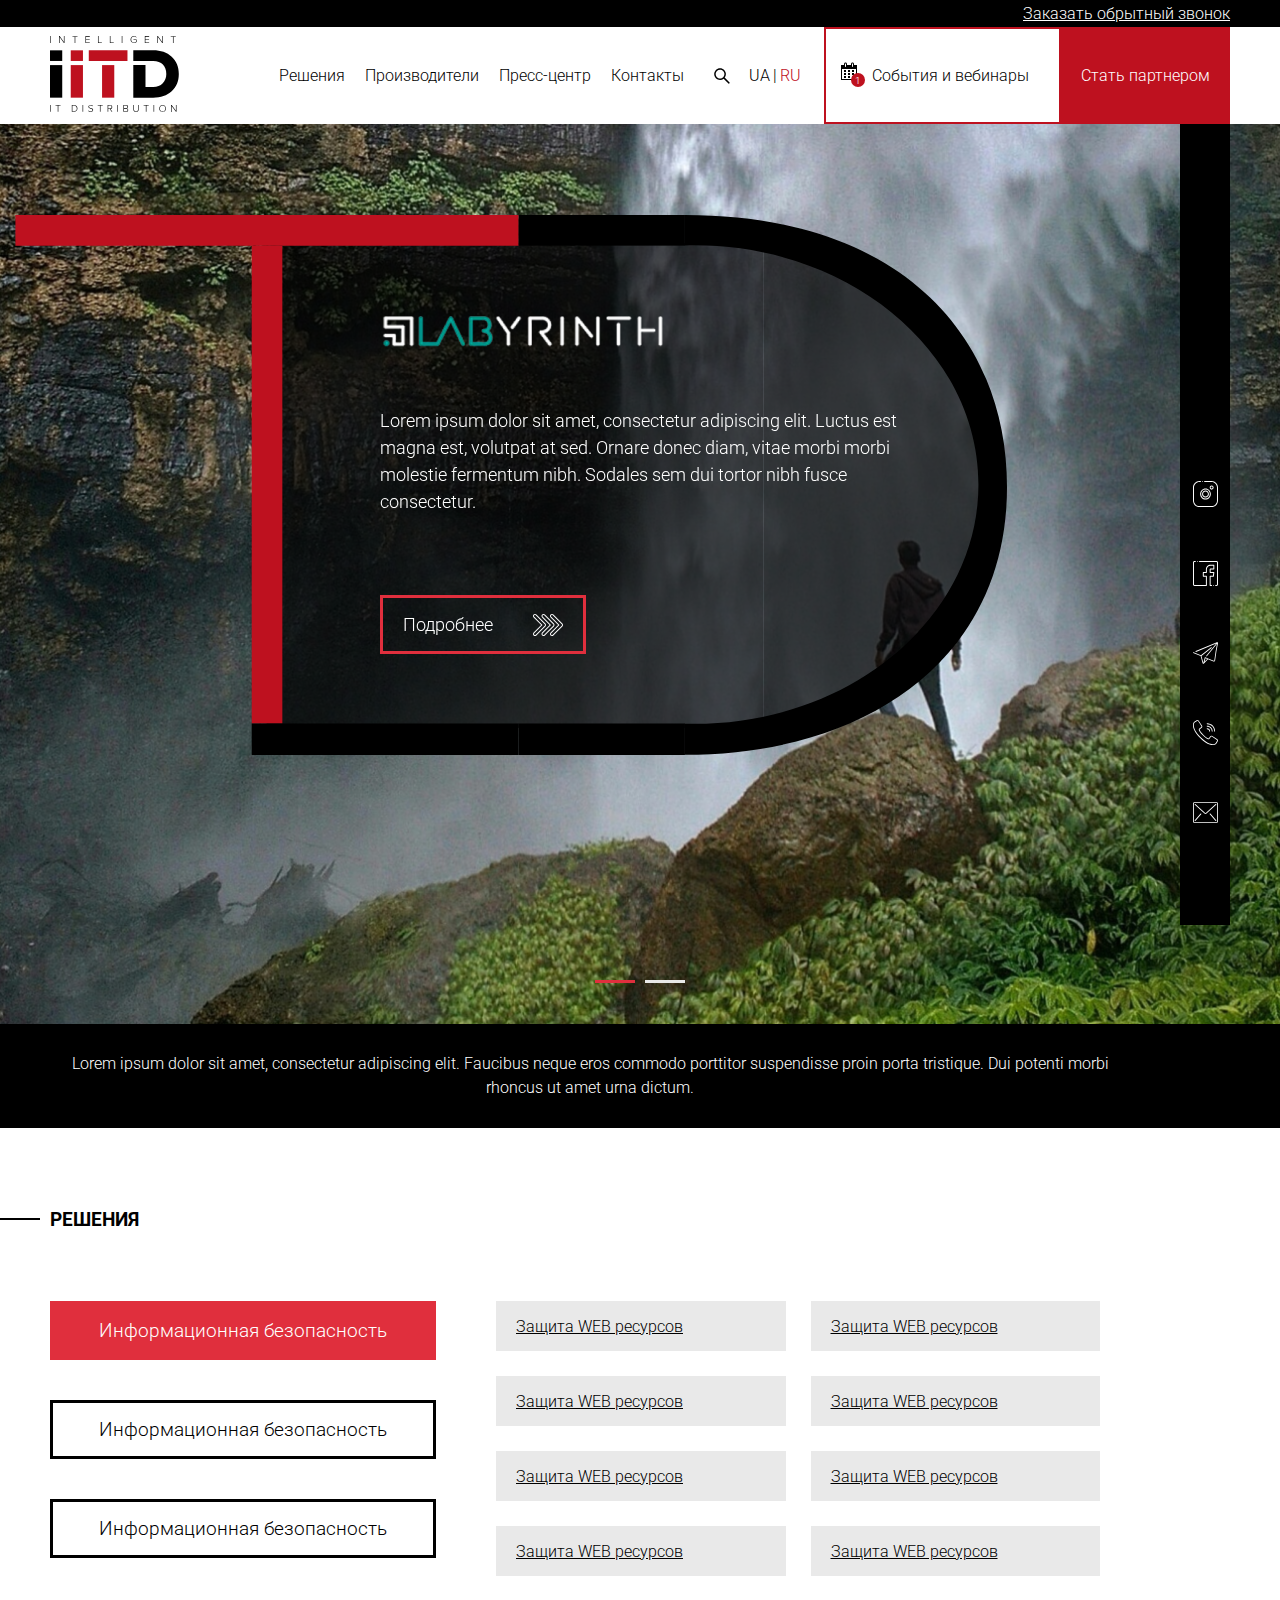
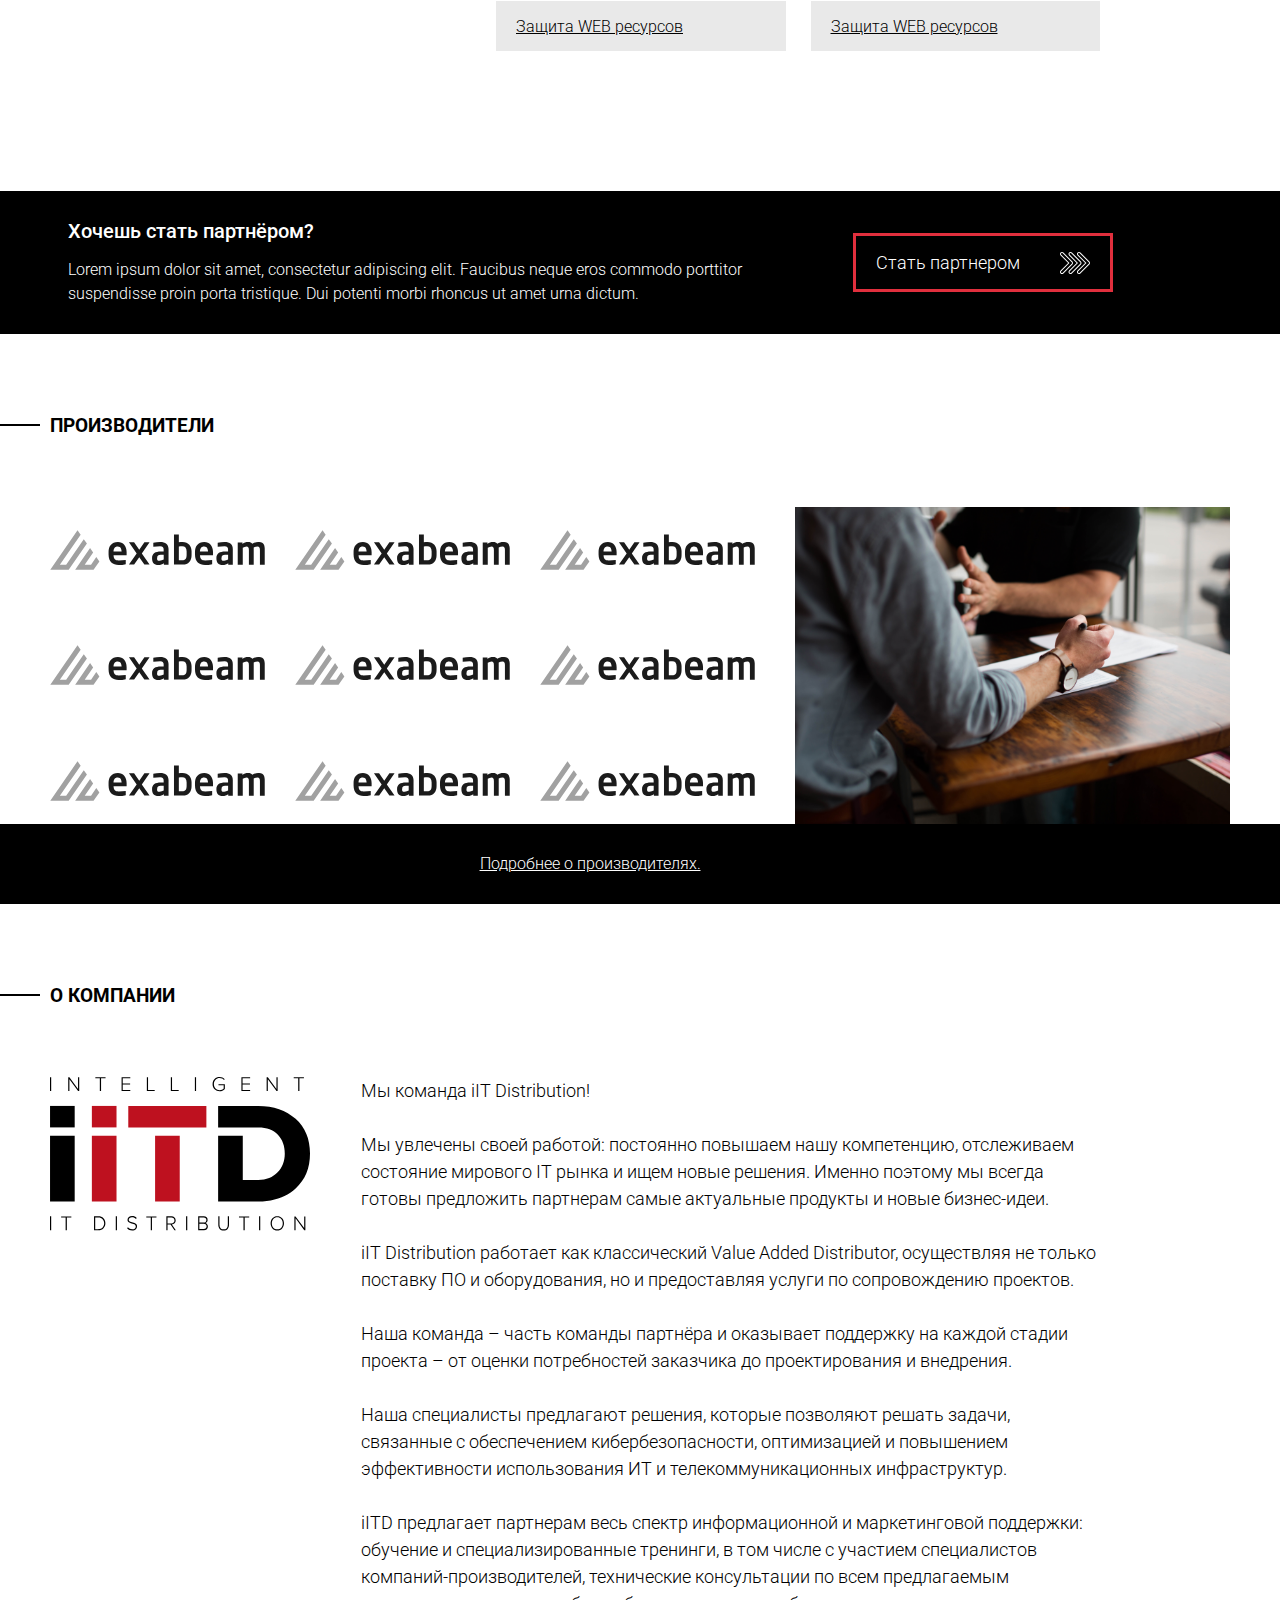
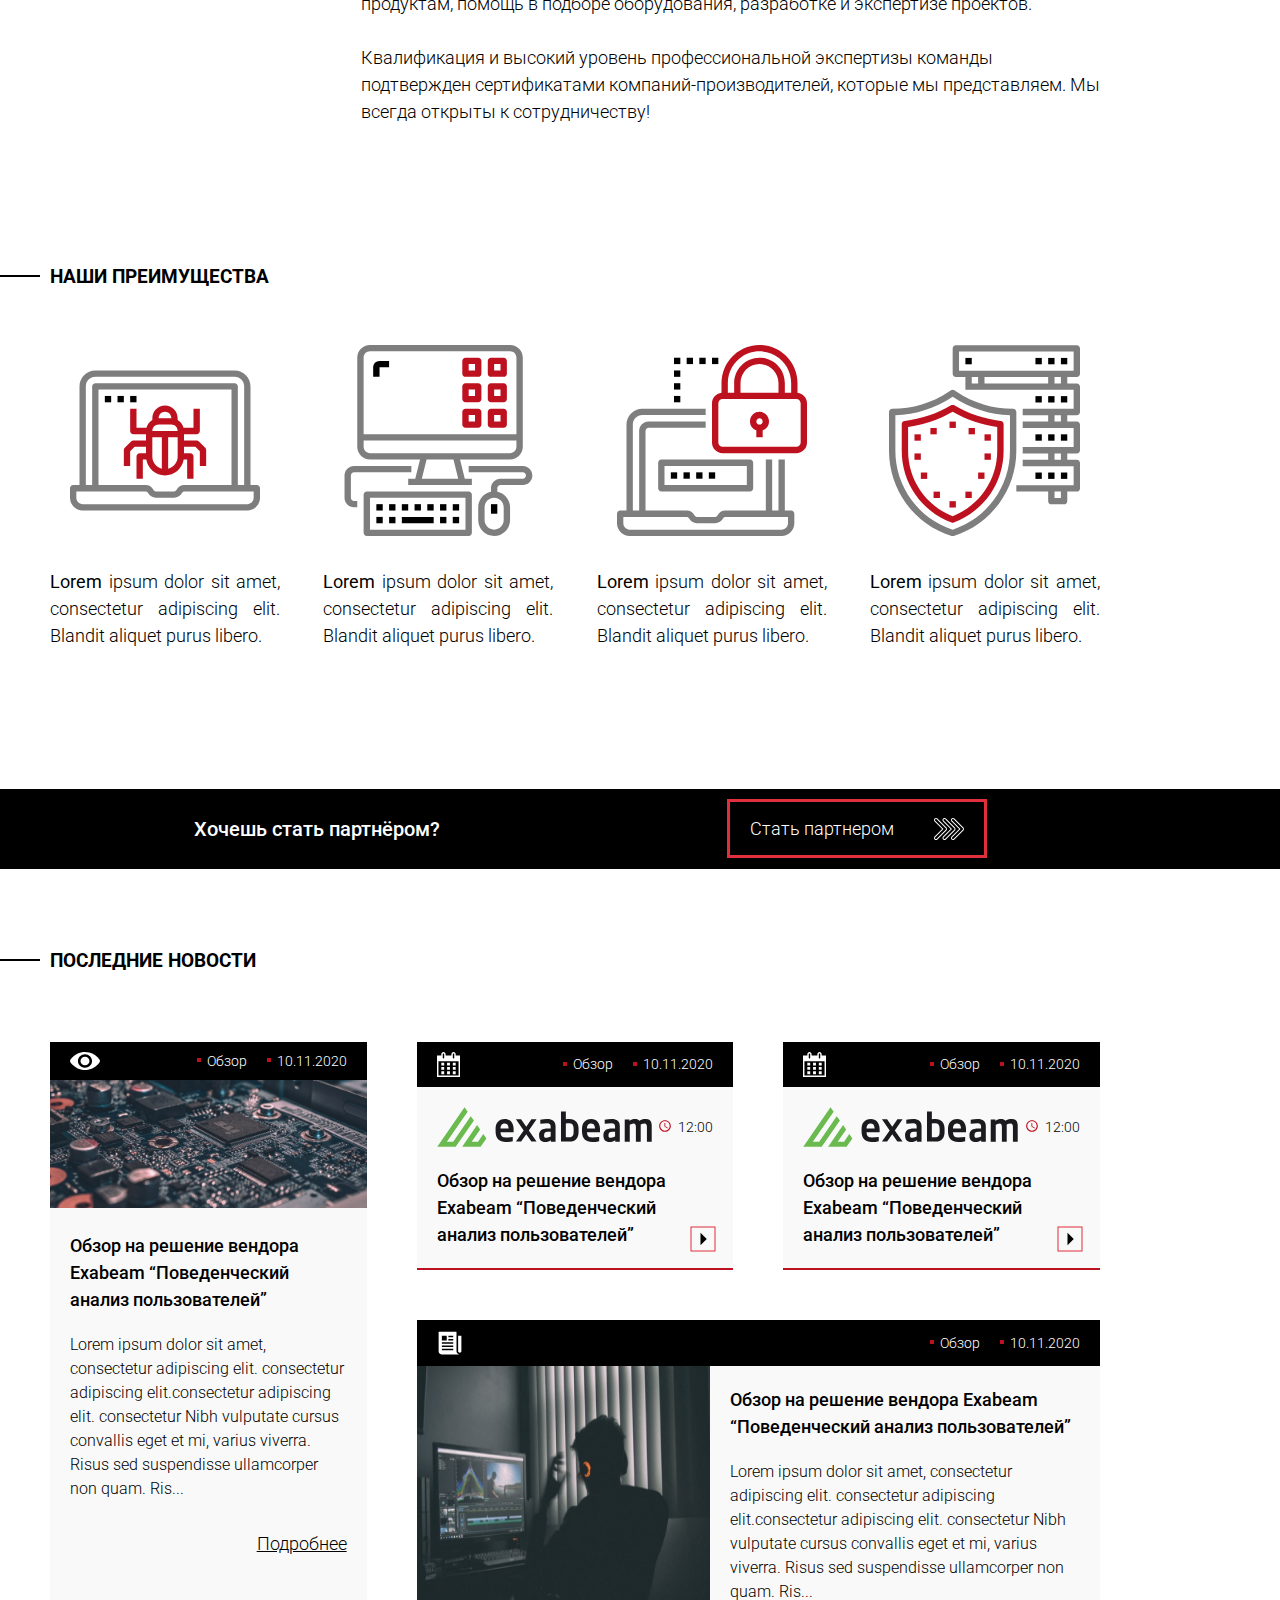
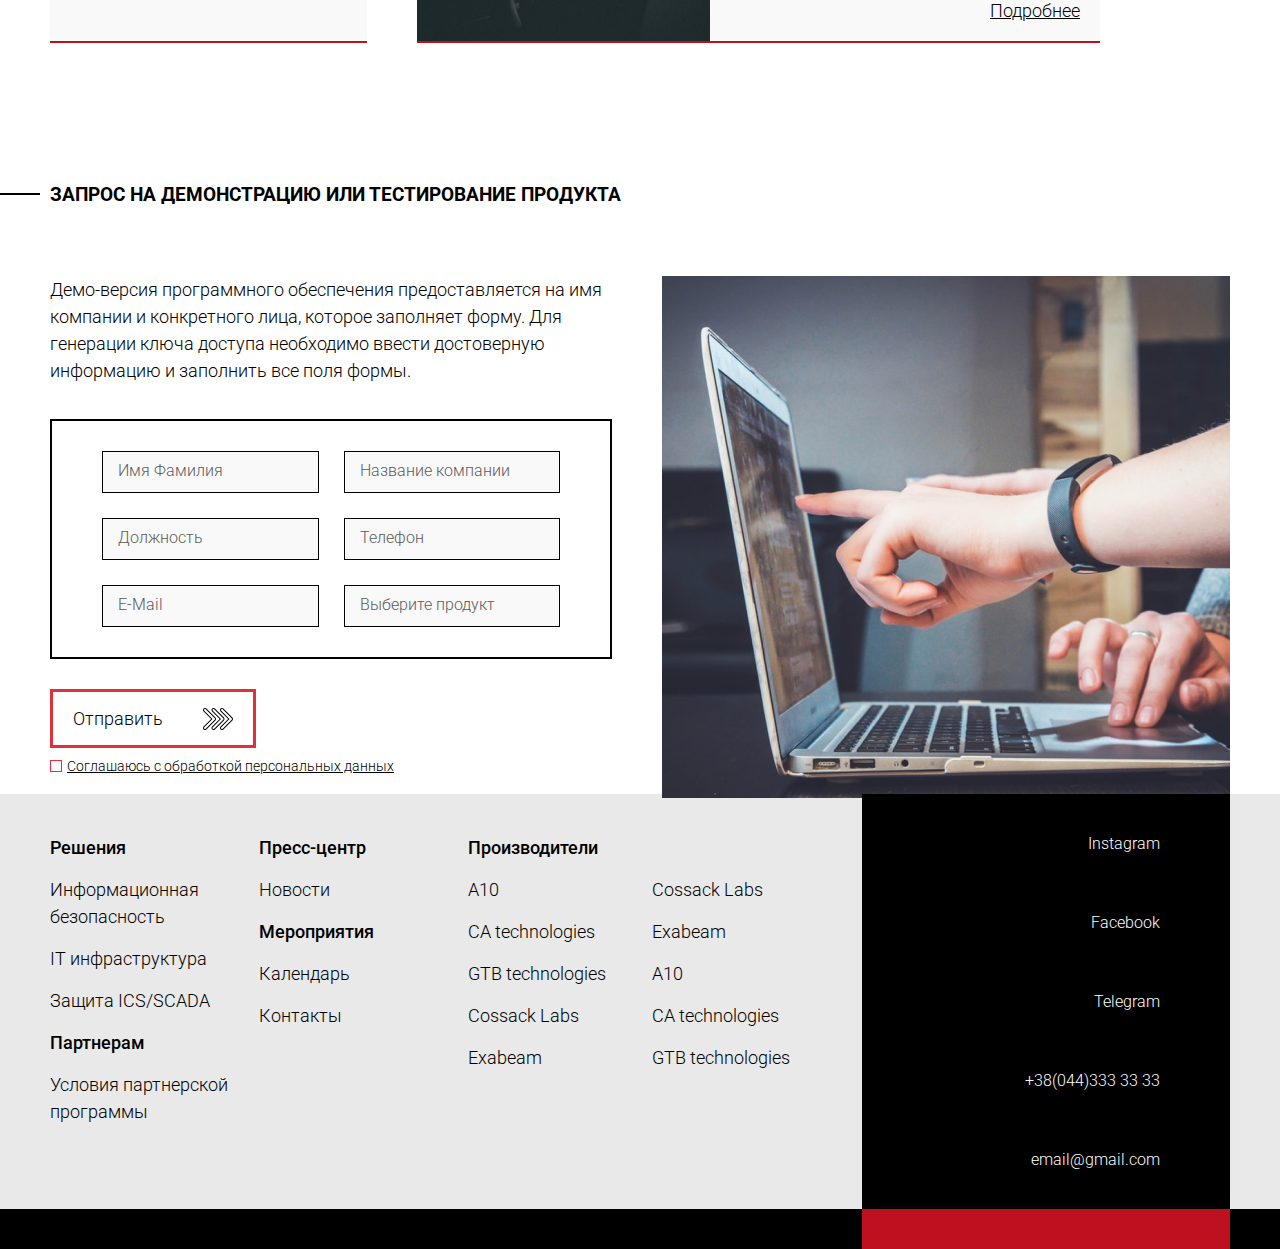
==== index.html @ 3a83942b "fix finish" ====
<!DOCTYPE html>

<head>
    <meta charset="utf-8">
    <meta http-equiv="X-UA-Compatible" content="IE=edge">
    <title></title>
    <meta name="description" content="">
    <meta name="viewport" content="width=device-width, initial-scale=1">
    <link rel="stylesheet" href="css/slick.css">
    <link rel="stylesheet" href="css/slick-theme.css">
    <link rel="stylesheet" href="css/main.css">
    <link href="https://fonts.googleapis.com/css?family=Roboto:300,400,500,700&display=swap&subset=cyrillic" rel="stylesheet">
</head>

<body>
    <div class="wrapper">
        <div class="top-header padding">
            <div class="container">
                <div class="call-header">
                    <a href="#">Заказать обрытный звонок</a>
                </div>
            </div>
        </div>
        <header class="padding">
            <div class="container">
                <div class="header-container">
                    <div class="header-logo">
                        <img src="img/icon/logo.svg" alt="logo">
                    </div>
                    <nav>
                        <a href="#">Решения</a>
                        <a href="#">Производители</a>
                        <a href="#">Пресс-центр </a>
                        <a href="#">Контакты</a>
                    </nav>
                    <div class="search-lang-box">
                        <div class="search-box">
                            <img src="img/icon/search.svg" alt="search">
                        </div>
                        <div class="lang-box desk-lang">
                            <a href="#">UA</a>
                            <a href="#" class="active-lang">RU</a>
                        </div>
                    </div>
                    <div class="btn-header-wrap">
                        <a href="#">
                            <div class="calendar">
                                <img src="img/icon/calendar-white.svg" alt="calendar">
                                <span class="col-event">1</span>
                            </div>
                            События и вебинары
                        </a>
                        <a href="#">Стать партнером</a>
                    </div>
                </div>
            </div>
        </header>
        <main>
            <section class="main-slider">

                <div class="main-slider-wrapper">
                    <div class="slick-slider single-item">
                        <div class="slide" style="background-image:url(img/main-slider/slider-img.png)">
                            <div class="slider-text-box">
                                <img src="img/main-slider/slider-bg.svg" class="bg-slider" alt="bg">
                                <img src="img/main-slider/slider-icon.png" class="icon-slider" alt="icon">
                                <p class="text-simple">
                                    Lorem ipsum dolor sit amet, consectetur adipiscing elit. Luctus est magna est, volutpat at sed. Ornare donec diam, vitae morbi morbi molestie fermentum nibh. Sodales sem dui tortor nibh fusce consectetur.
                                </p>
                                <a href="#" class="btn-dark">Подробнее</a>
                            </div>
                        </div>
                        <div class="slide" style="background-image:url(img/main-slider/slider-img.png)">
                            <div class="slider-text-box">
                                <img src="img/main-slider/slider-bg.svg" class="bg-slider" alt="bg">
                                <img src="img/main-slider/slider-icon.png" class="icon-slider" alt="icon">
                                <p class="text-simple">
                                    Lorem ipsum dolor sit amet, consectetur adipiscing elit. Luctus est magna est, volutpat at sed. Ornare donec diam, vitae morbi morbi molestie fermentum nibh. Sodales sem dui tortor nibh fusce consectetur.
                                </p>
                                <a href="#" class="btn-dark">Подробнее</a>
                            </div>
                        </div>
                    </div>
                </div>

            </section>
            <div class="dark-block padding">
                <div class="container">
                    <div class="dark-wrapper">
                        <p class="text-simple-sm center">Lorem ipsum dolor sit amet, consectetur adipiscing elit. Faucibus neque eros commodo porttitor suspendisse proin porta tristique. Dui potenti morbi rhoncus ut amet urna dictum.</p>
                    </div>
                </div>
            </div>
            <section class="decision padding margin">
                <div class="container">
                    <h3 class="title-xl">Решения</h3>
                    <div class="decision-wrapper container-xl tabs">

                        <div class="tabs__caption">
                            <p class="active-tab">Информационная безопасность</p>
                            <p>Информационная безопасность</p>
                            <p>Информационная безопасность</p>
                        </div>

                        <div class="tabs__content active">
                            <a href="#">Защита WEB ресурсов</a>
                            <a href="#">Защита WEB ресурсов</a>
                            <a href="#">Защита WEB ресурсов</a>
                            <a href="#">Защита WEB ресурсов</a>
                            <a href="#">Защита WEB ресурсов</a>
                            <a href="#">Защита WEB ресурсов</a>
                            <a href="#">Защита WEB ресурсов</a>
                            <a href="#">Защита WEB ресурсов</a>
                            <a href="#">Защита WEB ресурсов</a>
                            <a href="#">Защита WEB ресурсов</a>
                        </div>

                        <div class="tabs__content">
                            <a href="#">Защита WEB ресурсов</a>
                            <a href="#">Защита WEB ресурсов</a>
                            <a href="#">Защита WEB ресурсов</a>
                            <a href="#">Защита WEB ресурсов</a>
                            <a href="#">Защита WEB ресурсов</a>
                            <a href="#">Защита WEB ресурсов</a>
                            <a href="#">Защита WEB ресурсов</a>
                            <a href="#">Защита WEB ресурсов</a>
                            <a href="#">Защита WEB ресурсов</a>
                            <a href="#">Защита WEB ресурсов</a>
                        </div>

                        <div class="tabs__content">
                            <a href="#">Защита WEB ресурсов</a>
                            <a href="#">Защита WEB ресурсов</a>
                            <a href="#">Защита WEB ресурсов</a>
                            <a href="#">Защита WEB ресурсов</a>
                            <a href="#">Защита WEB ресурсов</a>
                            <a href="#">Защита WEB ресурсов</a>
                            <a href="#">Защита WEB ресурсов</a>
                            <a href="#">Защита WEB ресурсов</a>
                            <a href="#">Защита WEB ресурсов</a>
                            <a href="#">Защита WEB ресурсов</a>
                        </div>

                    </div>
                </div>
            </section>
            <div class="dark-block padding">
                <div class="container">
                    <div class="dark-wrapper dark-many">
                        <div class="dark-text">
                            <p class="dark-title dark-title-2">Хочешь стать партнёром?</p>
                            <p class="text-simple-sm">Lorem ipsum dolor sit amet, consectetur adipiscing elit. Faucibus neque eros commodo porttitor suspendisse proin porta tristique. Dui potenti morbi rhoncus ut amet urna dictum.</p>
                        </div>
                        <div>
                            <a href="#" class="btn-dark">Стать партнером</a>
                        </div>
                    </div>
                </div>
            </div>
            <section class="manufacturers padding">
                <div class="container">
                    <h3 class="title-xl">Производители</h3>
                    <div class="manufacturers-container">
                        <div class="manufacturers-partner">
                            <a href="#">
                                <img src="img/manufacturers/exabeam-logo.svg" alt="manufacturers">
                            </a>
                            <a href="#">
                                <img src="img/manufacturers/exabeam-logo.svg" alt="manufacturers">
                            </a>
                            <a href="#">
                                <img src="img/manufacturers/exabeam-logo.svg" alt="manufacturers">
                            </a>
                            <a href="#">
                                <img src="img/manufacturers/exabeam-logo.svg" alt="manufacturers">
                            </a>
                            <a href="#">
                                <img src="img/manufacturers/exabeam-logo.svg" alt="manufacturers">
                            </a>
                            <a href="#">
                                <img src="img/manufacturers/exabeam-logo.svg" alt="manufacturers">
                            </a>
                            <a href="#">
                                <img src="img/manufacturers/exabeam-logo.svg" alt="manufacturers">
                            </a>
                            <a href="#">
                                <img src="img/manufacturers/exabeam-logo.svg" alt="manufacturers">
                            </a>
                            <a href="#">
                                <img src="img/manufacturers/exabeam-logo.svg" alt="manufacturers">
                            </a>
                        </div>
                        <div class="manufacturers-img">
                            <img src="img/manufacturers/manufacturers-img.png" alt="manufacture">
                        </div>
                    </div>
                </div>
            </section>
            <div class="dark-block bg-red padding">
                <div class="container">
                    <div class="dark-wrapper dark-many wrapper-red">
                        <a href="#" class="link text-simple-sm center">Подробнее о производителях.</a>
                        <div></div>
                    </div>
                </div>
            </div>
            <section class="company padding margin">
                <div class="container">
                    <h3 class="title-xl">О компании</h3>
                    <div class="company-wrapper container-xl">
                        <div class="company-img">
                            <img src="img/icon/logo-xl.svg" alt="logo">
                        </div>
                        <div class="company-text">
                            <p class="text-simple">
                                Мы команда iIT Distribution!<br><br> Мы увлечены своей работой: постоянно повышаем нашу компетенцию, отслеживаем состояние мирового IT рынка и ищем новые решения. Именно поэтому мы всегда готовы предложить партнерам самые
                                актуальные продукты и новые бизнес-идеи.<br><br> iIT Distribution работает как классический Value Added Distributor, осуществляя не только поставку ПО и оборудования, но и предоставляя услуги по сопровождению проектов.<br><br>                                Наша команда – часть команды партнёра и оказывает поддержку на каждой стадии проекта – от оценки потребностей заказчика до проектирования и внедрения.<br><br> Наша специалисты предлагают решения, которые позволяют решать
                                задачи, связанные с обеспечением кибербезопасности, оптимизацией и повышением эффективности использования ИТ и телекоммуникационных инфраструктур.<br><br> iITD предлагает партнерам весь спектр информационной и маркетинговой
                                поддержки: обучение и специализированные тренинги, в том числе с участием специалистов компаний-производителей, технические консультации по всем предлагаемым продуктам, помощь в подборе оборудования, разработке и экспертизе
                                проектов. <br><br> Квалификация и высокий уровень профессиональной экспертизы команды подтвержден сертификатами компаний-производителей, которые мы представляем. Мы всегда открыты к сотрудничеству!
                            </p>
                        </div>
                    </div>
                </div>
            </section>
            <section class="advantage margin padding">
                <div class="container">
                    <h3 class="title-xl">Наши преимущества</h3>
                    <div class="advantage-wraper container-xl">
                        <div class="advantage-box">
                            <p class="img-adv adv-1"></p>
                            <p class="text-simple">
                                <strong>Lorem</strong> ipsum dolor sit amet, consectetur adipiscing elit. Blandit aliquet purus libero.
                            </p>
                        </div>
                        <div class="advantage-box">
                            <p class="img-adv adv-2"></p>
                            <p class="text-simple">
                                <strong>Lorem</strong> ipsum dolor sit amet, consectetur adipiscing elit. Blandit aliquet purus libero.
                            </p>
                        </div>
                        <div class="advantage-box">
                            <p class="img-adv adv-3"></p>
                            <p class="text-simple">
                                <strong>Lorem</strong> ipsum dolor sit amet, consectetur adipiscing elit. Blandit aliquet purus libero.
                            </p>
                        </div>
                        <div class="advantage-box">
                            <p class="img-adv adv-4"></p>
                            <p class="text-simple">
                                <strong>Lorem</strong> ipsum dolor sit amet, consectetur adipiscing elit. Blandit aliquet purus libero.
                            </p>
                        </div>
                    </div>
                </div>
            </section>
            <div class="dark-block padding">
                <div class="container">
                    <div class="dark-wrapper dark-many">
                        <div class="dark-text">
                            <p class="dark-title">Хочешь стать партнёром?</p>
                        </div>
                        <div>
                            <a href="#" class="btn-dark">Стать партнером</a>
                        </div>
                    </div>
                </div>
            </div>
            <section class="last-news margin padding">
                <div class="container">
                    <h3 class="title-xl">Последние новости</h3>
                    <div class="last-news-wrapper container-xl">
                        <div class="big-news border">
                            <div class="news-panel">
                                <img src="img/icon/eyes.svg" alt="eyes">
                                <div class="panel-text">
                                    <p>Обзор</p>
                                    <p>10.11.2020</p>
                                </div>
                            </div>
                            <div class="box-img-news">
                                <img src="img/last-news/news-1.png" alt="news">
                            </div>
                            <div class="news-info-box">
                                <p class="text-simple">
                                    Обзор на решение вендора Exabeam “Поведенческий анализ пользователей”
                                </p>
                                <p class="text-simple-sm short-text-1">
                                    Lorem ipsum dolor sit amet, consectetur adipiscing elit. consectetur adipiscing elit.consectetur adipiscing elit. consectetur Nibh vulputate cursus convallis eget et mi, varius viverra. Risus sed suspendisse ullamcorper non quam. Risus sed amet suscipit
                                    tincidunt elementum tempus pellentesque. Sit dignissim massa
                                </p>
                                <div class="link-news">
                                    <a href="#">Подробнее</a>
                                </div>
                            </div>
                        </div>
                        <div class="sm-news border">
                            <div class="news-panel">
                                <img src="img/icon/calendar-sm.svg" alt="calendar">
                                <div class="panel-text">
                                    <p>Обзор</p>
                                    <p>10.11.2020</p>
                                </div>
                            </div>
                            <div class="sm-news-box">
                                <div class="sm-news-img">
                                    <img src="img/manufacturers/exabeam-logo.svg" alt="part">
                                    <p>12:00</p>
                                </div>
                                <p class="text-simple">
                                    Обзор на решение вендора Exabeam “Поведенческий анализ пользователей”
                                </p>
                                <a href="#" class="play-news">

                                </a>
                            </div>
                        </div>
                        <div class="sm-news border">
                            <div class="news-panel">
                                <img src="img/icon/calendar-sm.svg" alt="calendar">
                                <div class="panel-text">
                                    <p>Обзор</p>
                                    <p>10.11.2020</p>
                                </div>
                            </div>
                            <div class="sm-news-box">
                                <div class="sm-news-img">
                                    <img src="img/manufacturers/exabeam-logo.svg" alt="part">
                                    <p>12:00</p>
                                </div>
                                <p class="text-simple">
                                    Обзор на решение вендора Exabeam “Поведенческий анализ пользователей”
                                </p>
                                <a href="#" class="play-news">

                                </a>
                            </div>
                        </div>
                        <div class="big-news-2 border">
                            <div class="news-panel">
                                <img src="img/icon/gazeta.svg" alt="gazeta">
                                <div class="panel-text">
                                    <p>Обзор</p>
                                    <p>10.11.2020</p>
                                </div>
                            </div>
                            <div class="news-container">
                                <div class="box-img-news">
                                    <img src="img/last-news/news-2.png" alt="news">
                                </div>
                                <div class="news-info-box">
                                    <p class="text-simple">
                                        Обзор на решение вендора Exabeam “Поведенческий анализ пользователей”
                                    </p>
                                    <p class="text-simple-sm short-text-1">
                                        Lorem ipsum dolor sit amet, consectetur adipiscing elit. Nibh vulputate cursus convallis eget et mi, varius viverra. Risus sed suspendisse ullamcorper non quam. Risus sed amet suscipit tincidunt elementum tempus pellentesque. Sit dignissim massa
                                    </p>
                                    <div class="link-news">
                                        <a href="#">Подробнее</a>
                                    </div>
                                </div>
                            </div>
                        </div>
                    </div>
                </div>
            </section>
            <section class="feedback padding">
                <div class="container">
                    <h3 class="title-xl">Запрос на демонстрацию или тестирование продукта</h3>
                    <div class="feedback-wrapper">
                        <div class="feedback-form">
                            <p class="text-simple">
                                Демо-версия программного обеспечения предоставляется на имя компании и конкретного лица, которое заполняет форму. Для генерации ключа доступа необходимо ввести достоверную информацию и заполнить все поля формы.
                            </p>
                            <form method="POST" class="feedback-form">
                                <div class="feedback-input-wrapper">
                                    <input type="text" name="name" placeholder="Имя Фамилия" maxlength="50" required>
                                    <input type="text" name="name-team" placeholder="Название компании" maxlength="50" required>
                                    <input type="text" name="company" placeholder="Должность" maxlength="50" required>
                                    <input type="text" name="phone" placeholder="Телефон" maxlength="50" required>
                                    <input type="email" name="email" placeholder="E-Mail" required>
                                    <input type="text" name="product" placeholder="Выберите продукт" maxlength="50" required>
                                </div>
                                <button type="sumbit" class="btn-white">Отправить</button>
                                <div class="checkbox">
                                    <input type="checkbox" id="checkbox_1">
                                    <label for="checkbox_1">Соглашаюсь с обработкой персональных данных</label>
                                </div>
                            </form>
                        </div>
                        <div class="feedback-img">
                            <img src="img/feedback/feedback-img.png" alt="feedback">
                        </div>
                    </div>
                </div>
            </section>

            <div class="fixed-social padding">
                <div class="container">
                    <div class="fixed-social-wrapper">
                        <a href="#" class="insta"></a>
                        <a href="#" class="fb"></a>
                        <a href="#" class="tg"></a>
                        <a href="tel:+38(044)333 33 33" class="phone"></a>
                        <a href="mailto:email@gmail.com" class="mail"></a>
                    </div>
                </div>
            </div>
        </main>
        <footer class="padding">
            <div class="container">
                <div class="footer-container">
                    <div class="footer-box-link">
                        <p class="footer-title">
                            Решения
                        </p>
                        <a href="#" class="footer-simple-link">
                                Информационная безопасность
                            </a>
                        <a href="#" class="footer-simple-link">
                                IT инфраструктура
                            </a>
                        <a href="#" class="footer-simple-link">
                                Защита ICS/SCADA
                            </a>
                        <p class="footer-title">
                            Партнерам
                        </p>
                        <a href="#" class="footer-simple-link">
                                Условия партнерской программы
                            </a>
                    </div>
                    <div class="footer-box-link">
                        <p class="footer-title">
                            Пресс-центр
                        </p>
                        <a href="#" class="footer-simple-link">
                                Новости
                            </a>
                        <p class="footer-title">
                            Мероприятия
                        </p>
                        <a href="#" class="footer-simple-link">
                                Календарь
                            </a>
                        <a href="#" class="footer-simple-link">
                                Контакты
                            </a>
                    </div>
                    <div class="footer-box-link">
                        <p class="footer-title">
                            Производители
                        </p>
                        <div class="footer-box-sm">
                            <a href="#" class="footer-simple-link">
                                    A10
                                </a>
                            <a href="#" class="footer-simple-link">
                                    Cossack Labs
                                </a>
                            <a href="#" class="footer-simple-link">
                                    CA technologies
                                </a>
                            <a href="#" class="footer-simple-link">
                                    Exabeam
                                </a>
                            <a href="#" class="footer-simple-link">
                                    GTB technologies
                                </a>
                            <a href="#" class="footer-simple-link">
                                    A10
                                </a>
                            <a href="#" class="footer-simple-link">
                                    Cossack Labs
                                </a>
                            <a href="#" class="footer-simple-link">
                                    CA technologies
                                </a>
                            <a href="#" class="footer-simple-link">
                                    Exabeam
                                </p>
                            <a href="#" class="footer-simple-link">
                                    GTB technologies
                            </a>
                        </div>
                    </div>
                    <div class="footer-social-box">
                        <a href="#">Instagram</a>
                        <a href="#">Facebook</a>
                        <a href="#">Telegram</a>
                        <a href="tel:+38(044)333 33 33">+38(044)333 33 33</a>
                        <a href="mailto:email@gmail.com">email@gmail.com</a>
                    </div>
                </div>
            </div>
        </footer>
        <div class="footer-black"></div>
    </div>

    <script src="js/libs/jquery-3.4.1.min.js"></script>
    <script src="js/libs/slick.min.js"></script>
    <script src="js/common.js"></script>
</body>

</html>
---- css/main.css ----
.top-header {
  background: #000;
  z-index: 9999;
  position: relative; }

header {
  z-index: 9999;
  background: #fff;
  position: relative; }

.call-header {
  padding: 4px 0;
  display: -webkit-box;
  display: -webkit-flex;
  display: -ms-flexbox;
  display: flex;
  -webkit-box-align: center;
  -webkit-align-items: center;
      -ms-flex-align: center;
          align-items: center;
  -webkit-box-pack: end;
  -webkit-justify-content: flex-end;
      -ms-flex-pack: end;
          justify-content: flex-end; }
  .call-header a {
    color: #fff;
    text-decoration: underline;
    font: 300 1rem 'Roboto', sans-serif; }
    .call-header a:hover {
      text-decoration: none; }

.header-container {
  display: -webkit-box;
  display: -webkit-flex;
  display: -ms-flexbox;
  display: flex;
  -webkit-box-pack: justify;
  -webkit-justify-content: space-between;
      -ms-flex-pack: justify;
          justify-content: space-between;
  -webkit-box-align: center;
  -webkit-align-items: center;
      -ms-flex-align: center;
          align-items: center; }
  .header-container nav {
    display: -webkit-box;
    display: -webkit-flex;
    display: -ms-flexbox;
    display: flex;
    -webkit-box-align: center;
    -webkit-align-items: center;
        -ms-flex-align: center;
            align-items: center;
    -webkit-box-pack: justify;
    -webkit-justify-content: space-between;
        -ms-flex-pack: justify;
            justify-content: space-between; }
    .header-container nav a {
      color: #000;
      margin: 0 20px;
      font: 300 1rem 'Roboto', sans-serif; }
      @media (max-width: 1280px) {
        .header-container nav a {
          margin: 0 10px; } }

.header-logo {
  padding: 8px 0;
  margin: auto;
  margin-left: 0; }

.search-lang-box {
  display: -webkit-box;
  display: -webkit-flex;
  display: -ms-flexbox;
  display: flex;
  -webkit-box-align: center;
  -webkit-align-items: center;
      -ms-flex-align: center;
          align-items: center;
  -webkit-box-pack: justify;
  -webkit-justify-content: space-between;
      -ms-flex-pack: justify;
          justify-content: space-between;
  width: 100px;
  margin: 0 60px; }
  @media (max-width: 1280px) {
    .search-lang-box {
      margin: 0 20px;
      width: 90px; } }

.search-box {
  position: relative;
  top: 2px;
  cursor: pointer; }

.lang-box a {
  margin: 0 3px;
  color: #000;
  font: 300 1rem 'Roboto', sans-serif; }

.lang-box a:first-child {
  position: relative; }
  .lang-box a:first-child::after {
    content: '|';
    position: absolute;
    right: -6.5px; }

.lang-box .active-lang {
  color: #BE111F; }

.btn-header-wrap {
  display: -webkit-box;
  display: -webkit-flex;
  display: -ms-flexbox;
  display: flex;
  font: 300 1rem 'Roboto', sans-serif;
  text-align: center;
  word-wrap: none; }
  .btn-header-wrap a:first-child {
    background: #fff;
    color: #000;
    border: 2px solid #BE111F;
    padding: 25px 40px;
    white-space: nowrap;
    width: 100%;
    text-align: center;
    display: -webkit-box;
    display: -webkit-flex;
    display: -ms-flexbox;
    display: flex;
    -webkit-box-align: center;
    -webkit-align-items: center;
        -ms-flex-align: center;
            align-items: center;
    -webkit-box-pack: center;
    -webkit-justify-content: center;
        -ms-flex-pack: center;
            justify-content: center; }
    @media (max-width: 1280px) {
      .btn-header-wrap a:first-child {
        padding: 25px 30px; } }
    .btn-header-wrap a:first-child .calendar {
      position: relative;
      left: -15px;
      top: -2.5px; }
      .btn-header-wrap a:first-child .calendar span {
        color: #fff;
        background: #BE111F;
        border-radius: 50%;
        text-align: center;
        height: 10px;
        width: 10px;
        padding: 2px;
        position: absolute;
        top: 11px;
        left: 10px;
        font: 300 .6rem 'Roboto', sans-serif; }
  .btn-header-wrap a:last-child {
    background: #BE111F;
    padding: 39px 30px;
    white-space: nowrap;
    color: #fff; }
    @media (max-width: 1280px) {
      .btn-header-wrap a:last-child {
        padding: 39px 20px; } }

.dark-border {
  border-bottom: 4px solid #000; }

.slide {
  background-size: cover;
  background-position: center;
  background-repeat: no-repeat; }

.slide.slick-slide {
  height: 900px; }
  @media (max-width: 1200px) {
    .slide.slick-slide {
      height: 600px; } }

.slick-dots li {
  display: inline-block;
  width: 40px;
  height: 3px;
  background: #E9E9E9;
  opacity: 1;
  -webkit-transition: all .2s ease;
  -o-transition: all .2s ease;
  transition: all .2s ease;
  margin: 0 5px;
  border-radius: 0; }

.slick-dots .slick-active {
  background: #E02F3D; }

.slider-text-box {
  display: -webkit-box;
  display: -webkit-flex;
  display: -ms-flexbox;
  display: flex;
  -webkit-box-align: start;
  -webkit-align-items: flex-start;
      -ms-flex-align: start;
          align-items: flex-start;
  -webkit-box-pack: center;
  -webkit-justify-content: center;
      -ms-flex-pack: center;
          justify-content: center;
  -webkit-box-orient: vertical;
  -webkit-box-direction: normal;
  -webkit-flex-direction: column;
      -ms-flex-direction: column;
          flex-direction: column;
  color: #fff;
  max-width: 520px;
  margin: 0 auto;
  margin-top: 15%;
  position: relative; }
  @media (max-width: 1200px) {
    .slider-text-box {
      margin-top: 10%;
      padding-left: 50px; } }
  .slider-text-box .bg-slider {
    position: absolute;
    height: 540px;
    left: -118%; }
    @media (max-width: 1200px) {
      .slider-text-box .bg-slider {
        height: 480px;
        left: -80%; } }
  .slider-text-box .icon-slider {
    margin-bottom: 60px;
    z-index: 2;
    position: relative; }
  .slider-text-box .text-simple {
    margin-bottom: 80px;
    z-index: 2;
    position: relative; }

.decision-wrapper {
  display: grid;
  grid-template-columns: 2fr 5fr;
  grid-gap: 60px; }
  .decision-wrapper .tabs__caption {
    display: -webkit-box;
    display: -webkit-flex;
    display: -ms-flexbox;
    display: flex;
    -webkit-box-orient: vertical;
    -webkit-box-direction: normal;
    -webkit-flex-direction: column;
        -ms-flex-direction: column;
            flex-direction: column; }
    .decision-wrapper .tabs__caption p {
      text-align: center;
      padding: 15px 40px;
      border: 3px solid #000;
      -webkit-transition: .3s;
      -o-transition: .3s;
      transition: .3s;
      width: 300px;
      cursor: pointer;
      margin-bottom: 40px;
      font: 300 1.2rem 'Roboto', sans-serif; }
      .decision-wrapper .tabs__caption p:hover {
        border: 3px solid #E02F3D; }
    .decision-wrapper .tabs__caption .active-tab {
      background: #E02F3D;
      color: #fff;
      border: 3px solid #E02F3D; }
  .decision-wrapper .active {
    display: grid;
    grid-template-columns: 1fr 1fr;
    grid-gap: 25px; }
    .decision-wrapper .active a {
      background: #E9E9E9;
      text-decoration: underline;
      padding: 15px 50px 15px 20px;
      text-align: left;
      display: -webkit-box;
      display: -webkit-flex;
      display: -ms-flexbox;
      display: flex;
      -webkit-box-align: center;
      -webkit-align-items: center;
          -ms-flex-align: center;
              align-items: center;
      height: 20px;
      color: #000;
      font: 300 1rem 'Roboto', sans-serif;
      position: relative; }
      .decision-wrapper .active a:hover::after {
        content: url(../img/icon/arrow-red.svg);
        position: absolute;
        right: 20px;
        top: 30%; }

.manufacturers-container {
  display: grid;
  grid-template-columns: 1fr 1fr;
  grid-gap: 40px; }
  @media (max-width: 1200px) {
    .manufacturers-container {
      grid-gap: 25px;
      margin-bottom: 20px; } }

.manufacturers-partner {
  display: grid;
  grid-template-columns: 1fr 1fr 1fr;
  grid-gap: 30px; }
  .manufacturers-partner a {
    display: -webkit-box;
    display: -webkit-flex;
    display: -ms-flexbox;
    display: flex;
    -webkit-box-align: center;
    -webkit-align-items: center;
        -ms-flex-align: center;
            align-items: center;
    -webkit-box-pack: center;
    -webkit-justify-content: center;
        -ms-flex-pack: center;
            justify-content: center; }
  .manufacturers-partner img {
    -webkit-transition: .3s;
    -o-transition: .3s;
    transition: .3s;
    -webkit-filter: grayscale(100%);
            filter: grayscale(100%); }
    @media (max-width: 1200px) {
      .manufacturers-partner img {
        max-width: 140px; } }
    .manufacturers-partner img:hover {
      -webkit-filter: grayscale(0%);
              filter: grayscale(0%); }

.manufacturers-img {
  display: -webkit-box;
  display: -webkit-flex;
  display: -ms-flexbox;
  display: flex;
  -webkit-box-pack: end;
  -webkit-justify-content: flex-end;
      -ms-flex-pack: end;
          justify-content: flex-end;
  position: relative; }
  .manufacturers-img img {
    height: auto;
    max-width: 100%; }

.company-wrapper {
  display: grid;
  grid-template-columns: 1fr 3fr;
  grid-gap: 50px; }

.advantage-wraper {
  display: -webkit-box;
  display: -webkit-flex;
  display: -ms-flexbox;
  display: flex;
  -webkit-box-align: center;
  -webkit-align-items: center;
      -ms-flex-align: center;
          align-items: center;
  -webkit-box-pack: justify;
  -webkit-justify-content: space-between;
      -ms-flex-pack: justify;
          justify-content: space-between; }

.advantage-box {
  display: -webkit-box;
  display: -webkit-flex;
  display: -ms-flexbox;
  display: flex;
  -webkit-box-orient: vertical;
  -webkit-box-direction: normal;
  -webkit-flex-direction: column;
      -ms-flex-direction: column;
          flex-direction: column;
  -webkit-box-align: center;
  -webkit-align-items: center;
      -ms-flex-align: center;
          align-items: center; }
  .advantage-box p {
    text-align: justify;
    max-width: 230px; }
  .advantage-box .img-adv {
    display: -webkit-box;
    display: -webkit-flex;
    display: -ms-flexbox;
    display: flex;
    -webkit-box-align: center;
    -webkit-align-items: center;
        -ms-flex-align: center;
            align-items: center;
    -webkit-box-pack: center;
    -webkit-justify-content: center;
        -ms-flex-pack: center;
            justify-content: center;
    height: 170px;
    margin-bottom: 40px; }
  .advantage-box .adv-1::before {
    content: url(../img/advantage/surface1.svg); }
  .advantage-box .adv-1:hover::before {
    content: url(../img/advantage/surface1-hover.svg); }
  .advantage-box .adv-2::before {
    content: url(../img/advantage/computer.svg); }
  .advantage-box .adv-2:hover::before {
    content: url(../img/advantage/computer-hover.svg); }
  .advantage-box .adv-3::before {
    content: url(../img/advantage/password.svg); }
  .advantage-box .adv-3:hover::before {
    content: url(../img/advantage/password-hover.svg); }
  .advantage-box .adv-4::before {
    content: url(../img/advantage/security.svg); }
  .advantage-box .adv-4:hover::before {
    content: url(../img/advantage/security-hover.svg); }

.last-news-wrapper {
  display: grid;
  grid-template-columns: 1fr 1fr 1fr;
  grid-gap: 50px; }
  .last-news-wrapper .border {
    border-bottom: 2px solid #BE111F;
    background: #F9F9F9; }

.news-panel {
  background: #000;
  display: -webkit-box;
  display: -webkit-flex;
  display: -ms-flexbox;
  display: flex;
  -webkit-box-pack: justify;
  -webkit-justify-content: space-between;
      -ms-flex-pack: justify;
          justify-content: space-between;
  -webkit-box-align: center;
  -webkit-align-items: center;
      -ms-flex-align: center;
          align-items: center;
  color: #fff;
  padding: 10px 20px; }
  .news-panel .panel-text {
    display: -webkit-box;
    display: -webkit-flex;
    display: -ms-flexbox;
    display: flex; }
  .news-panel p {
    position: relative;
    padding-left: 30px;
    font: 300 .87rem 'Roboto', sans-serif; }
    .news-panel p::before {
      content: '';
      height: 4px;
      width: 4px;
      display: block;
      background: #BE111F;
      position: absolute;
      left: 20px;
      top: 36%; }

.box-img-news img {
  height: 100%;
  width: 100%; }

.box-img-news:last-child {
  height: 100%; }

.news-info-box {
  padding: 40px;
  position: relative; }
  @media (max-width: 1280px) {
    .news-info-box {
      padding: 20px; } }
  .news-info-box .text-simple {
    font-weight: 500; }
  .news-info-box .text-simple-sm {
    margin-top: 20px; }
  .news-info-box .link-news {
    display: -webkit-box;
    display: -webkit-flex;
    display: -ms-flexbox;
    display: flex;
    -webkit-box-pack: end;
    -webkit-justify-content: flex-end;
        -ms-flex-pack: end;
            justify-content: flex-end; }
    .news-info-box .link-news a {
      color: #000;
      text-decoration: underline;
      font: 300 1.125rem 'Roboto', sans-serif; }
      .news-info-box .link-news a:hover {
        text-decoration: none; }

.sm-news-box {
  padding: 20px;
  position: relative; }
  .sm-news-box .sm-news-img {
    display: -webkit-box;
    display: -webkit-flex;
    display: -ms-flexbox;
    display: flex;
    -webkit-box-align: center;
    -webkit-align-items: center;
        -ms-flex-align: center;
            align-items: center;
    -webkit-box-pack: justify;
    -webkit-justify-content: space-between;
        -ms-flex-pack: justify;
            justify-content: space-between;
    margin-bottom: 20px; }
    .sm-news-box .sm-news-img p {
      position: relative;
      font: 300 .87rem 'Roboto', sans-serif; }
      .sm-news-box .sm-news-img p::before {
        content: url(../img/icon/clock-red.svg);
        position: absolute;
        left: -20px;
        top: 5%; }
  .sm-news-box .text-simple {
    max-width: 250px;
    font: 500 1.125rem/150% 'Roboto', sans-serif; }
  .sm-news-box .play-news {
    position: absolute;
    right: 15px;
    bottom: 10px; }
    .sm-news-box .play-news::before {
      content: url(../img/icon/play.svg); }
    .sm-news-box .play-news:hover::before {
      content: url(../img/icon/play-hover.svg); }

.big-news-2 .news-container {
  display: grid;
  grid-template-columns: 3fr 4fr; }

.big-news {
  grid-column-start: 1;
  grid-column-end: 2;
  grid-row-start: 1;
  grid-row-end: 3; }
  .big-news .text-simple-sm {
    height: 200px; }

.sm-news:first-child {
  grid-column-start: 2;
  grid-column-end: 3; }

.sm-news:last-child {
  grid-column-start: 3;
  grid-column-end: 4; }

.big-news-2 {
  grid-column-start: 2;
  grid-column-end: 4;
  grid-row-start: 2;
  grid-row-end: 3; }
  .big-news-2 .text-simple-sm {
    height: 140px; }

.feedback {
  margin-bottom: -4px; }

.feedback-wrapper {
  display: grid;
  grid-template-columns: 3fr 2fr;
  grid-gap: 50px; }
  @media (max-width: 1200px) {
    .feedback-wrapper {
      grid-template-columns: 1fr 1fr;
      grid-gap: 25px; } }
  @media (max-width: 1200px) {
    .feedback-wrapper .feedback-img img {
      max-width: 100%;
      height: auto; } }
  @media (max-width: 1200px) {
    .feedback-wrapper form {
      padding-bottom: 20px; } }
  .feedback-wrapper .text-simple {
    margin-bottom: 35px; }
  .feedback-wrapper .feedback-input-wrapper {
    padding: 30px 50px;
    border: 2px solid #000000;
    display: grid;
    grid-template-columns: 1fr 1fr;
    grid-gap: 25px;
    margin-bottom: 30px; }
    .feedback-wrapper .feedback-input-wrapper input {
      border: 0.5px solid #000;
      background: #F9F9F9;
      padding: 5px 15px;
      height: 30px; }
      .feedback-wrapper .feedback-input-wrapper input:focus {
        border: 0.5px solid #E02F3D; }

.checkbox input[type="checkbox"] {
  opacity: 0;
  position: absolute; }

.checkbox label {
  position: relative;
  display: inline-block;
  margin-top: 10px;
  padding-left: 17px;
  font: 300 .87rem 'Roboto', sans-serif;
  text-decoration: underline; }

.checkbox label::before,
.checkbox label::after {
  position: absolute;
  content: "";
  /*Needed for the line-height to take effect*/
  display: inline-block; }

/*Outer box of the fake checkbox*/
.checkbox label::before {
  height: 10px;
  width: 10px;
  background: #F9F9F9;
  border: 0.5px solid #E02F3D;
  left: 0px;
  top: 2px; }

/*Checkmark of the fake checkbox*/
.checkbox label::after {
  height: 2px;
  width: 4px;
  border-left: 1px solid;
  border-bottom: 1px solid;
  -webkit-transform: rotate(-45deg);
      -ms-transform: rotate(-45deg);
          transform: rotate(-45deg);
  left: 3px;
  top: 6px; }

/*Hide the checkmark by default*/
.checkbox input[type="checkbox"] + label::after {
  content: none; }

/*Unhide on the checked state*/
.checkbox input[type="checkbox"]:checked + label::after {
  content: ""; }

::-webkit-input-placeholder {
  font: 300 1rem 'Roboto', sans-serif;
  color: #5B5B5B; }

::-moz-placeholder {
  font: 300 1rem 'Roboto', sans-serif;
  color: #5B5B5B; }

/* Firefox 19+ */
:-moz-placeholder {
  font: 300 1rem 'Roboto', sans-serif;
  color: #5B5B5B; }

/* Firefox 18- */
:-ms-input-placeholder {
  font: 300 1rem 'Roboto', sans-serif;
  color: #5B5B5B; }

.feedback-img {
  display: -webkit-box;
  display: -webkit-flex;
  display: -ms-flexbox;
  display: flex;
  -webkit-box-pack: end;
  -webkit-justify-content: flex-end;
      -ms-flex-pack: end;
          justify-content: flex-end; }

.decision-item {
  margin-bottom: 40px; }

.decision-item-short {
  display: grid;
  grid-template-columns: 3fr 8fr;
  grid-gap: 60px;
  -webkit-box-align: center;
  -webkit-align-items: center;
      -ms-flex-align: center;
          align-items: center; }
  .decision-item-short .decision-item-short-box-wrapper {
    display: grid;
    grid-template-columns: 1fr 1fr 1fr 1fr;
    grid-gap: 40px; }
  .decision-item-short img {
    max-width: 100%;
    height: auto; }
  .decision-item-short .decision-item-short-box {
    margin-bottom: 25px; }
  .decision-item-short .text-simple-sm {
    color: #3D3D3D;
    font-size: .87rem; }
  .decision-item-short .time {
    font: 300 .87rem 'Roboto', sans-serif;
    color: #BE111F;
    margin-bottom: 10px; }

.decision-tab-wrapper {
  display: grid;
  grid-template-columns: 3fr 8fr;
  grid-gap: 60px;
  position: relative; }
  .decision-tab-wrapper .title-xl {
    position: absolute; }
  .decision-tab-wrapper .decision-caption-box {
    display: -webkit-box;
    display: -webkit-flex;
    display: -ms-flexbox;
    display: flex;
    -webkit-box-orient: vertical;
    -webkit-box-direction: normal;
    -webkit-flex-direction: column;
        -ms-flex-direction: column;
            flex-direction: column;
    margin-top: 70px; }
    .decision-tab-wrapper .decision-caption-box a {
      width: 300px;
      text-align: center;
      padding: 16px 20px;
      padding-right: 35px;
      border: 3px solid #000;
      -webkit-transition: .3s;
      -o-transition: .3s;
      transition: .3s;
      cursor: pointer;
      margin-bottom: 30px;
      text-align: left;
      color: #000;
      font: 300 1rem 'Roboto', sans-serif;
      position: relative; }
      @media (max-width: 1400px) {
        .decision-tab-wrapper .decision-caption-box a {
          width: auto; } }
      .decision-tab-wrapper .decision-caption-box a:hover {
        border: 3px solid #E02F3D; }
        .decision-tab-wrapper .decision-caption-box a:hover::after {
          position: absolute;
          content: url(../img/icon/arrow-white.svg);
          right: 10px; }
    .decision-tab-wrapper .decision-caption-box .active-tab {
      position: relative;
      border: 3px solid #E02F3D; }
      .decision-tab-wrapper .decision-caption-box .active-tab::after {
        position: absolute;
        content: url(../img/icon/arrow-white.svg);
        right: 10px; }
  .decision-tab-wrapper .active {
    display: -webkit-box;
    display: -webkit-flex;
    display: -ms-flexbox;
    display: flex;
    -webkit-box-orient: vertical;
    -webkit-box-direction: normal;
    -webkit-flex-direction: column;
        -ms-flex-direction: column;
            flex-direction: column; }
    .decision-tab-wrapper .active img {
      max-width: 100%;
      height: auto;
      width: 700px;
      margin: 30px 0; }

.partner {
  margin-bottom: 40px; }
  .partner .partner-container {
    display: grid;
    grid-template-columns: 1fr 1fr 1fr 1fr 1fr 1fr 1fr 1fr 1fr;
    justify-items: center; }
    .partner .partner-container img {
      height: 50px;
      -webkit-transition: .3s;
      -o-transition: .3s;
      transition: .3s;
      -webkit-filter: grayscale(100%);
              filter: grayscale(100%); }
      .partner .partner-container img:hover {
        -webkit-transform: scale(1.1);
            -ms-transform: scale(1.1);
                transform: scale(1.1);
        -webkit-filter: grayscale(0%);
                filter: grayscale(0%); }

.dark-block {
  background: #000;
  margin-bottom: 80px; }

.dark-wrapper {
  padding: 28px 0;
  color: #fff; }
  @media (max-width: 1500px) {
    .dark-wrapper {
      padding-right: 60px; } }
  @media (max-width: 1350px) {
    .dark-wrapper {
      padding-right: 100px; } }
  @media (max-width: 1200px) {
    .dark-wrapper {
      padding-right: 40px; } }

.dark-wrapper {
  display: -webkit-box;
  display: -webkit-flex;
  display: -ms-flexbox;
  display: flex;
  -webkit-justify-content: space-around;
      -ms-flex-pack: distribute;
          justify-content: space-around;
  -webkit-box-align: center;
  -webkit-align-items: center;
      -ms-flex-align: center;
          align-items: center; }
  @media (max-width: 1200px) {
    .dark-wrapper {
      -webkit-box-pack: justify;
      -webkit-justify-content: space-between;
          -ms-flex-pack: justify;
              justify-content: space-between; } }
  .dark-wrapper .dark-text {
    max-width: 750px; }
    @media (max-width: 1200px) {
      .dark-wrapper .dark-text {
        max-width: 600px; } }
    .dark-wrapper .dark-text .dark-title {
      font: 500 1.25rem 'Roboto', sans-serif; }
  .dark-wrapper .dark-title-2 {
    margin-bottom: 15px; }

.wrapper-red .link {
  text-decoration: underline;
  color: #fff;
  position: relative; }

.wrapper-red {
  position: relative; }

.bredcrumbs {
  margin-bottom: 40px; }

.bredcrumbs-container {
  background: #000;
  display: inline-block;
  padding: 5px 100px;
  padding-top: 1px; }
  .bredcrumbs-container a {
    color: #fff;
    margin-right: 10px;
    font: 300 .87rem 'Roboto', sans-serif;
    position: relative;
    padding-right: 15px; }
    .bredcrumbs-container a::after {
      content: url(../img/icon/bredcrumbs-arrow.svg);
      position: absolute;
      top: 13%;
      right: -5px; }
  .bredcrumbs-container a:last-child::after {
    display: none; }

footer {
  background: #E9E9E9; }

.footer-container {
  display: grid;
  grid-template-columns: 1fr 1fr 2fr 2fr;
  grid-gap: 25px; }
  .footer-container .footer-box-link {
    padding: 40px 0; }
  .footer-container .footer-title {
    font: 500 1.125rem/150% 'Roboto', sans-serif;
    margin-bottom: 25px; }
    @media (max-width: 1280px) {
      .footer-container .footer-title {
        margin-bottom: 15px; } }
  .footer-container .footer-simple-link {
    margin-bottom: 25px;
    font: 300 1.125rem/150% 'Roboto', sans-serif;
    display: block;
    color: #000; }
    @media (max-width: 1280px) {
      .footer-container .footer-simple-link {
        margin-bottom: 15px; } }
  .footer-container .footer-box-sm {
    display: grid;
    grid-template-columns: 1fr 1fr; }

.footer-social-box {
  background: #000;
  padding: 40px;
  padding-right: 30px;
  display: -webkit-box;
  display: -webkit-flex;
  display: -ms-flexbox;
  display: flex;
  -webkit-box-pack: center;
  -webkit-justify-content: center;
      -ms-flex-pack: center;
          justify-content: center;
  -webkit-box-align: end;
  -webkit-align-items: flex-end;
      -ms-flex-align: end;
          align-items: flex-end;
  -webkit-box-orient: vertical;
  -webkit-box-direction: normal;
  -webkit-flex-direction: column;
      -ms-flex-direction: column;
          flex-direction: column;
  position: relative; }
  @media (max-width: 1400px) {
    .footer-social-box {
      margin-right: 0; } }
  .footer-social-box::after {
    content: '';
    position: absolute;
    width: 100%;
    height: 40px;
    right: 0;
    bottom: -40px;
    display: block;
    z-index: 9999;
    background: #BE111F; }
    @media (max-width: 1200px) {
      .footer-social-box::after {
        width: 110%;
        right: -10%; } }
  .footer-social-box a {
    color: #fff;
    font: 300 1rem 'Roboto', sans-serif;
    margin-bottom: 60px;
    padding-right: 40px;
    position: relative; }
  .footer-social-box a:last-child {
    margin: 0; }
  .footer-social-box .insta::after {
    position: absolute;
    top: -5px;
    right: -20px;
    content: url(../img/icon/insta.svg); }
  .footer-social-box .fb::after {
    position: absolute;
    top: -5px;
    right: -20px;
    content: url(../img/icon/fb.svg); }
  .footer-social-box .tg::after {
    position: absolute;
    top: -5px;
    right: -20px;
    content: url(../img/icon/telegram.svg); }
  .footer-social-box .phone::after {
    position: absolute;
    top: -5px;
    right: -20px;
    content: url(../img/icon/phone.svg); }
  .footer-social-box .mail::after {
    position: absolute;
    top: -5px;
    right: -20px;
    content: url(../img/icon/mail.svg); }

.footer-black {
  background: #000;
  height: 40px; }

.fixed-social-wrapper {
  display: -webkit-box;
  display: -webkit-flex;
  display: -ms-flexbox;
  display: flex;
  -webkit-box-align: center;
  -webkit-align-items: center;
      -ms-flex-align: center;
          align-items: center;
  -webkit-box-orient: vertical;
  -webkit-box-direction: normal;
  -webkit-flex-direction: column;
      -ms-flex-direction: column;
          flex-direction: column;
  -webkit-box-pack: end;
  -webkit-justify-content: flex-end;
      -ms-flex-pack: end;
          justify-content: flex-end;
  padding: 5px 10px;
  position: fixed;
  right: 200px;
  top: 0;
  background: #000;
  z-index: 999;
  width: 30px;
  height: 100vh; }
  @media (max-width: 1800px) {
    .fixed-social-wrapper {
      right: 50px; } }
  @media (max-width: 1280px) {
    .fixed-social-wrapper {
      padding-top: 20px; } }
  @media (max-width: 1200px) {
    .fixed-social-wrapper {
      right: 0;
      padding-top: 25px; } }
  .fixed-social-wrapper a {
    margin-bottom: 50px; }
  .fixed-social-wrapper a:last-child {
    margin-bottom: 90px; }
  .fixed-social-wrapper .insta::after {
    position: relative;
    content: url(../img/icon/insta.svg); }
  .fixed-social-wrapper .fb::after {
    position: relative;
    content: url(../img/icon/fb.svg); }
  .fixed-social-wrapper .tg::after {
    position: relative;
    content: url(../img/icon/telegram.svg); }
  .fixed-social-wrapper .phone::after {
    position: relative;
    content: url(../img/icon/phone.svg); }
  .fixed-social-wrapper .mail::after {
    position: relative;
    content: url(../img/icon/mail.svg); }

.fixed-social {
  position: relative; }

.title-xl {
  text-transform: uppercase;
  font: 700 1.2rem 'Roboto', sans-serif;
  margin-bottom: 70px;
  position: relative; }
  @media (max-width: 990px) {
    .title-xl {
      font-size: 1rem;
      margin-bottom: 40px; } }
  .title-xl::before {
    content: '';
    display: block;
    height: 2px;
    width: 250px;
    top: 45%;
    left: -260px;
    background: #000;
    position: absolute; }

.text-simple {
  font: 300 1.125rem/150% 'Roboto', sans-serif; }
  @media (max-width: 990px) {
    .text-simple {
      font-size: .87rem; } }

.text-simple-sm {
  font: 300 1rem/150% 'Roboto', sans-serif; }
  @media (max-width: 990px) {
    .text-simple-sm {
      font-size: .87rem; } }

.btn-dark {
  border: 3px solid #E02F3D;
  background: transparent;
  padding: 16px 200px 16px 50px;
  color: #fff;
  position: relative;
  -webkit-transition: .4s;
  -o-transition: .4s;
  transition: .4s;
  cursor: pointer;
  font: 300 1.125rem 'Roboto', sans-serif; }
  @media (max-width: 1280px) {
    .btn-dark {
      padding: 16px 90px 16px 20px; } }
  @media (max-width: 1200px) {
    .btn-dark {
      padding: 16px 90px 16px 20px;
      font: 300 1rem 'Roboto', sans-serif;
      padding: 10px 80px 10px 40px; } }
  .btn-dark:hover {
    background: #E02F3D; }
  .btn-dark::after {
    position: absolute;
    top: 30%;
    right: 20px;
    content: url(../img/icon/arrow.svg); }
    @media (max-width: 1200px) {
      .btn-dark::after {
        top: 20%;
        height: 30px; } }

.btn-white {
  border: 3px solid #E02F3D;
  background: transparent;
  padding: 16px 200px 16px 50px;
  color: #000;
  position: relative;
  -webkit-transition: .4s;
  -o-transition: .4s;
  transition: .4s;
  font: 300 1.125rem 'Roboto', sans-serif;
  cursor: pointer; }
  @media (max-width: 1280px) {
    .btn-white {
      padding: 16px 90px 16px 20px; } }
  @media (max-width: 1200px) {
    .btn-white {
      padding: 16px 90px 16px 20px;
      font: 300 1rem 'Roboto', sans-serif;
      padding: 10px 80px 10px 40px; } }
  .btn-white:hover {
    background: #E02F3D;
    color: #fff; }
  .btn-white::after {
    position: absolute;
    top: 30%;
    right: 20px;
    content: url(../img/icon/arrow-white.svg); }

main {
  min-height: -webkit-calc(100vh - 80px);
  min-height: calc(100vh - 80px); }

input,
button {
  outline: none;
  border-radius: 0; }

.container {
  max-width: 1520px;
  margin: 0 auto; }

.container-xl {
  max-width: 1330px; }
  @media (max-width: 1500px) {
    .container-xl {
      max-width: 1180px; } }
  @media (max-width: 1350px) {
    .container-xl {
      max-width: 1100px; } }
  @media (max-width: 1280px) {
    .container-xl {
      max-width: 1050px; } }
  @media (max-width: 1200px) {
    .container-xl {
      max-width: 1020px; } }
  @media (max-width: 1100px) {
    .container-xl {
      max-width: 990px; } }

.padding {
  padding: 0 50px; }
  @media (max-width: 1200px) {
    .padding {
      padding: 0 30px; } }
  @media (max-width: 576px) {
    .padding {
      padding: 0 20px; } }

.margin {
  margin-bottom: 140px; }
  @media (max-width: 990px) {
    .margin {
      margin-bottom: 40px; } }

.center {
  text-align: center;
  margin: 0 auto; }

body {
  margin: 0;
  padding: 0;
  font-family: 'Roboto', sans-serif;
  -webkit-box-sizing: border-box;
          box-sizing: border-box;
  overflow-x: hidden; }

p,
h1,
h2,
h3,
h4,
h5 {
  margin: 0; }

a {
  text-decoration: none; }

.tabs__content {
  display: none; }
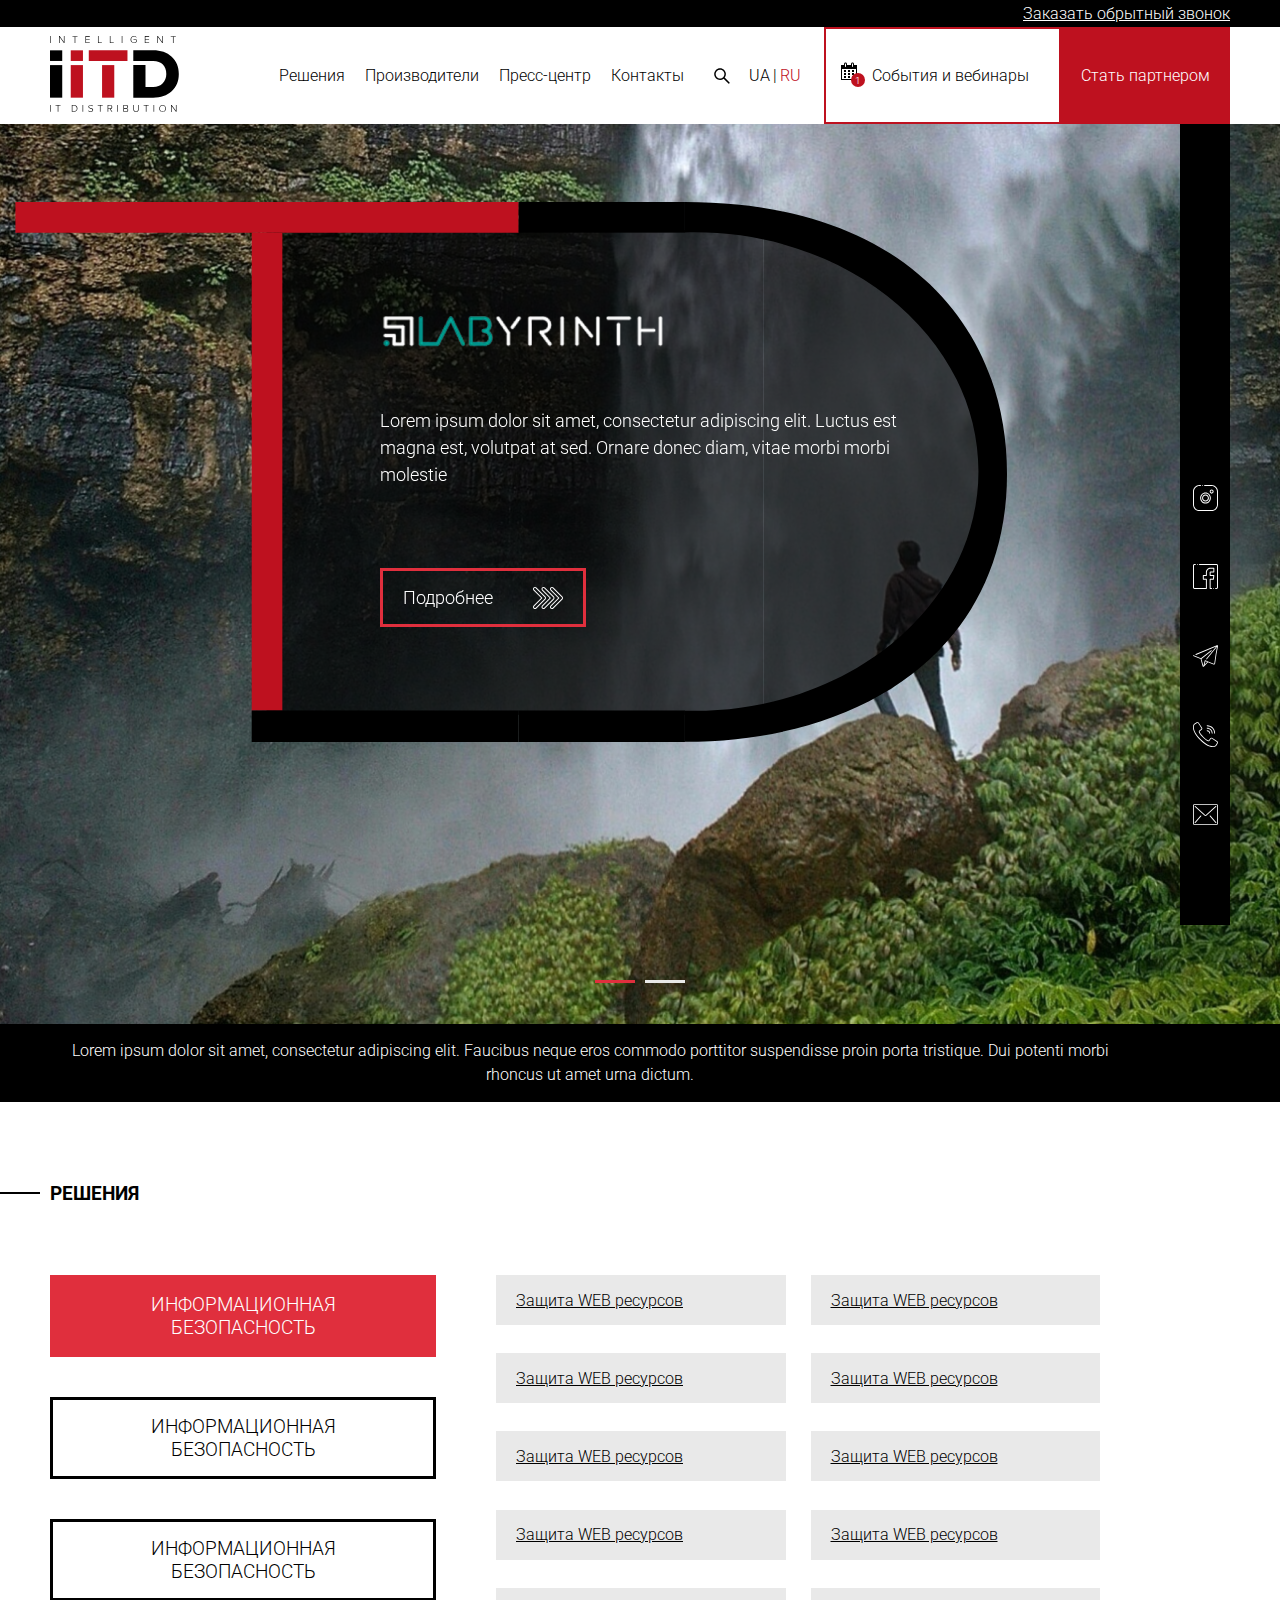
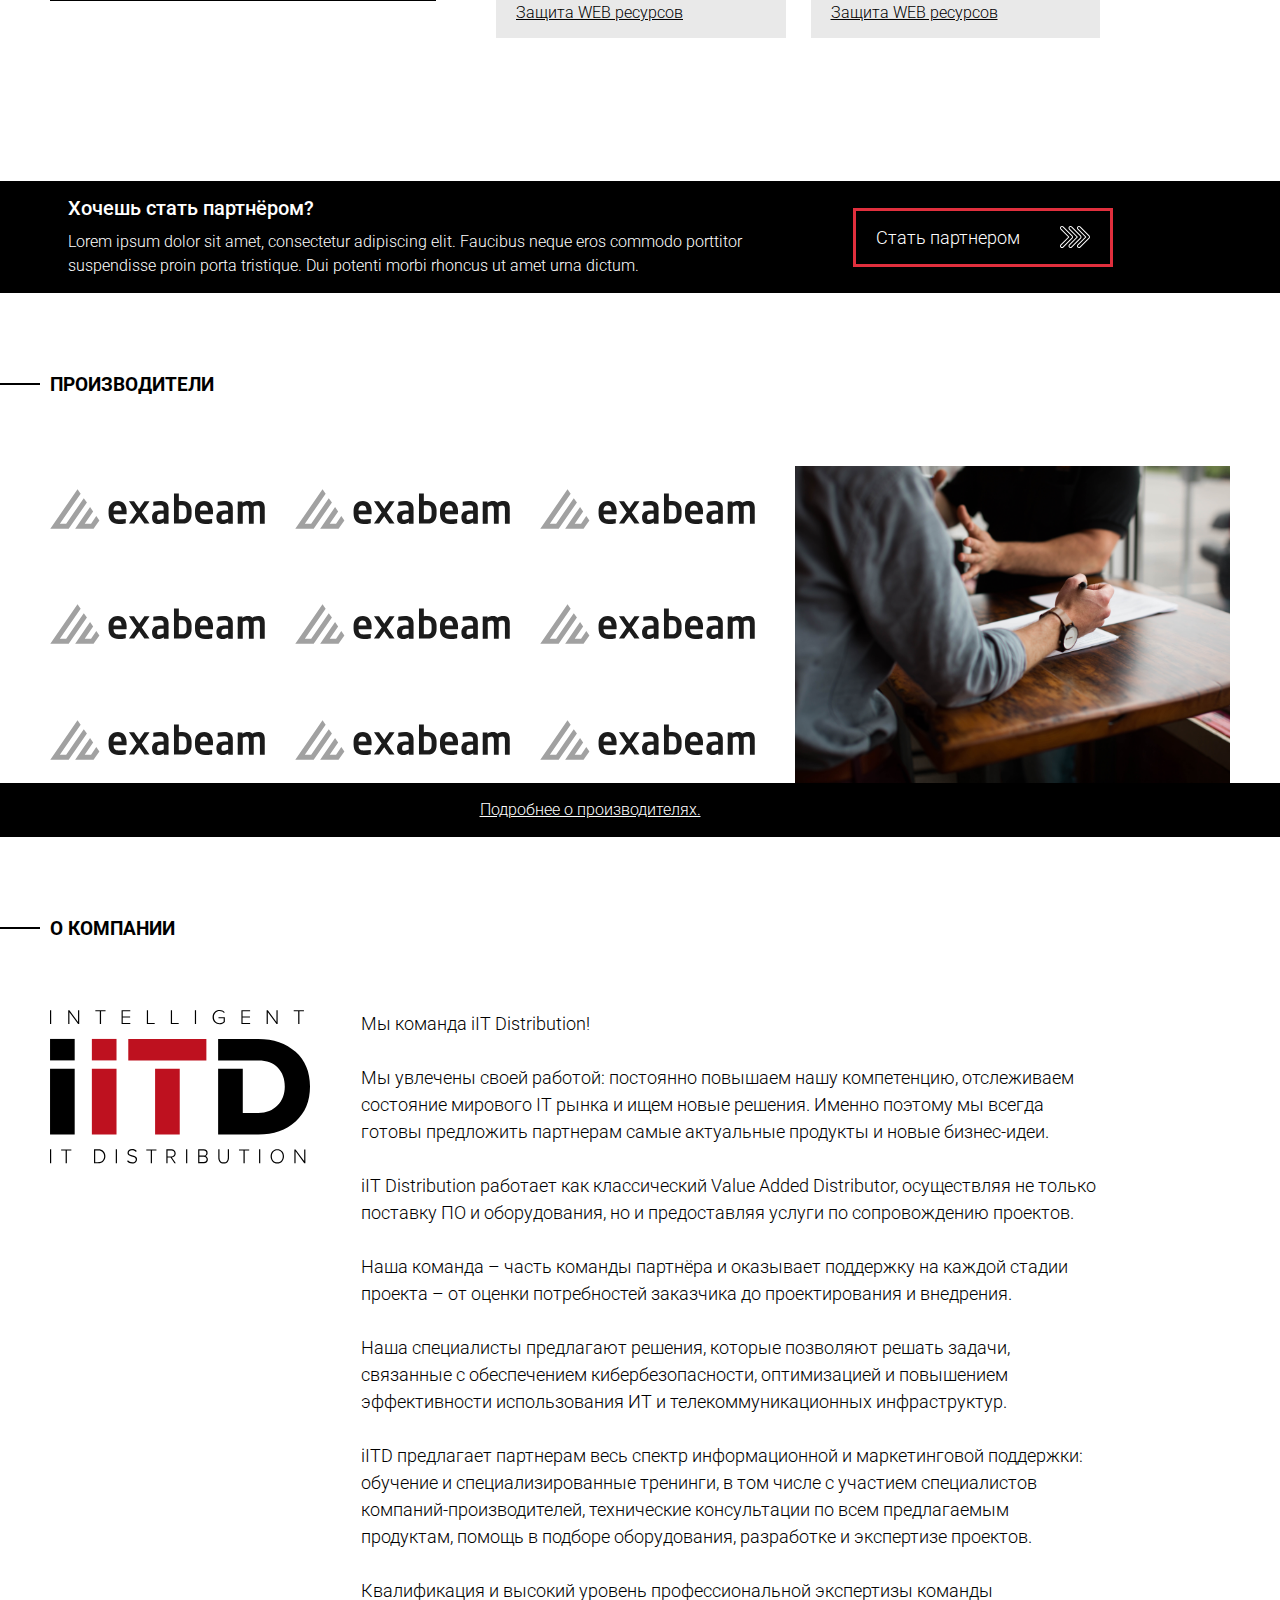
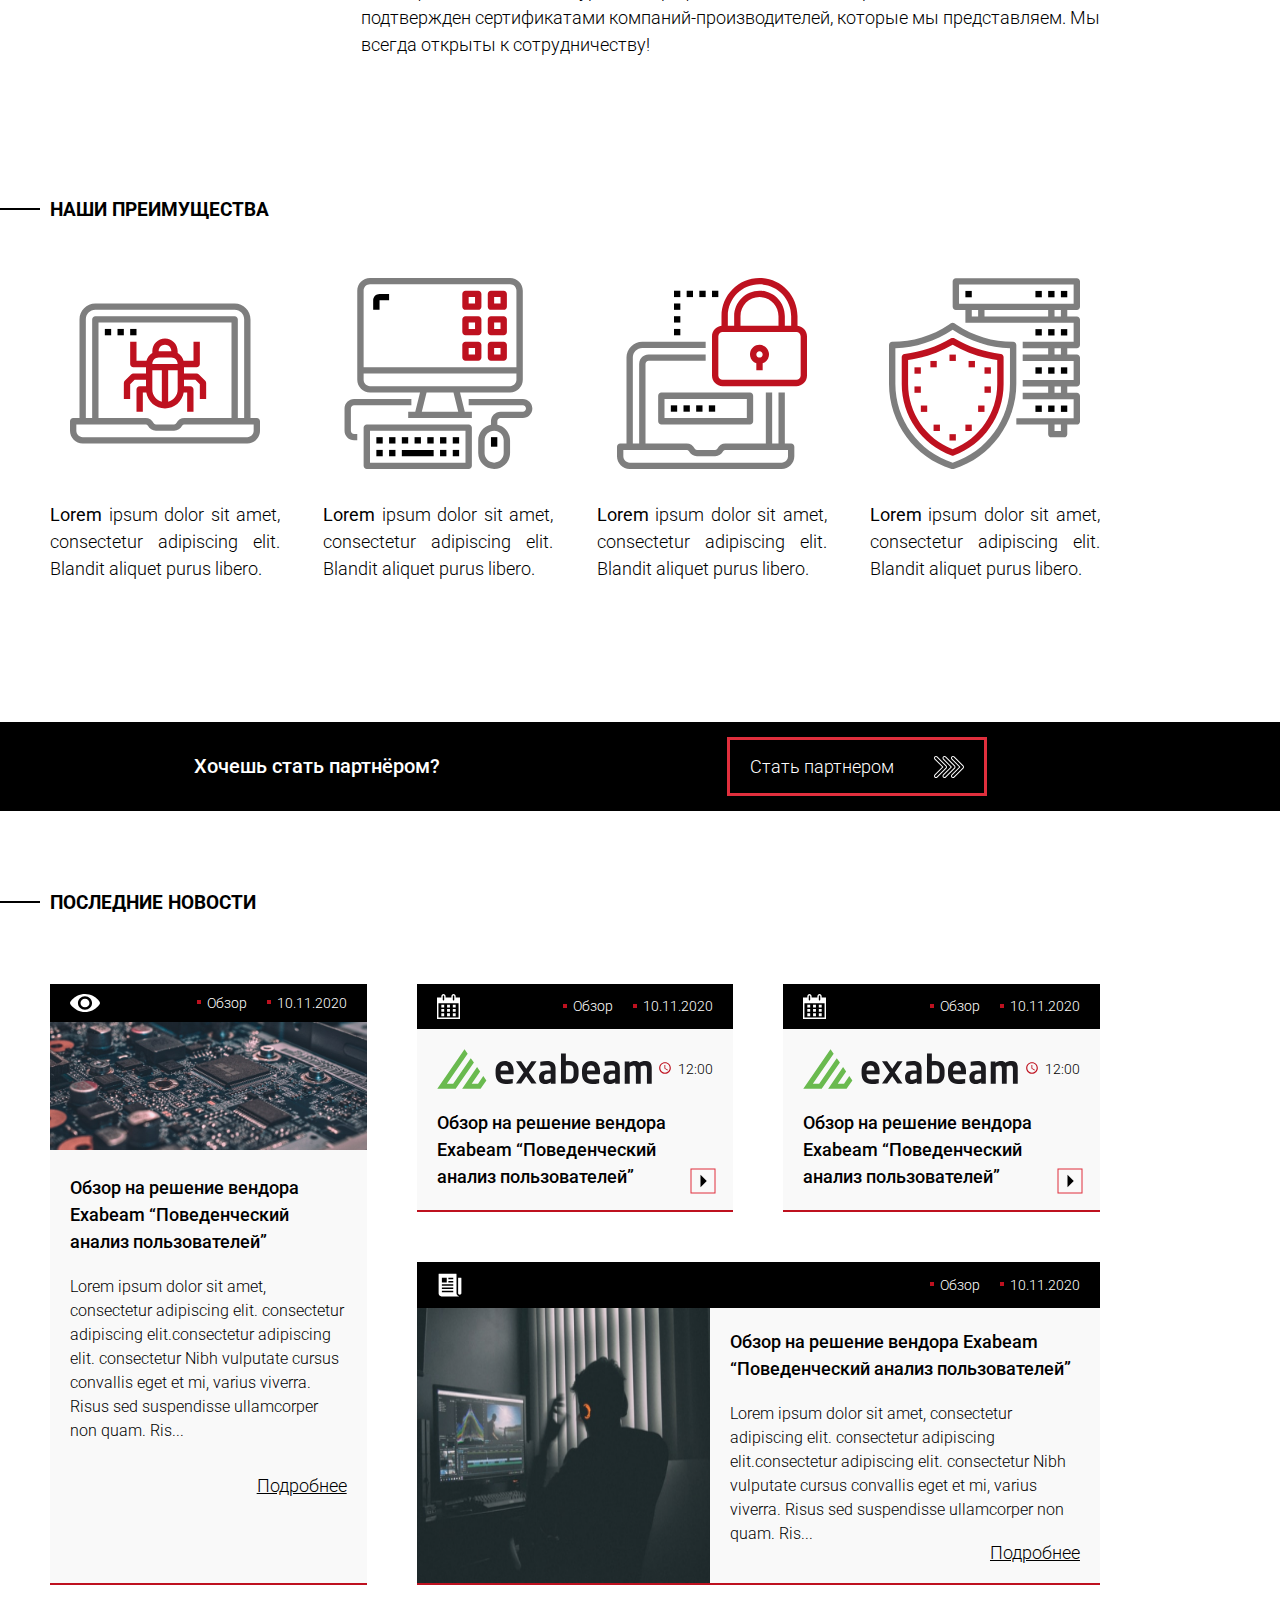
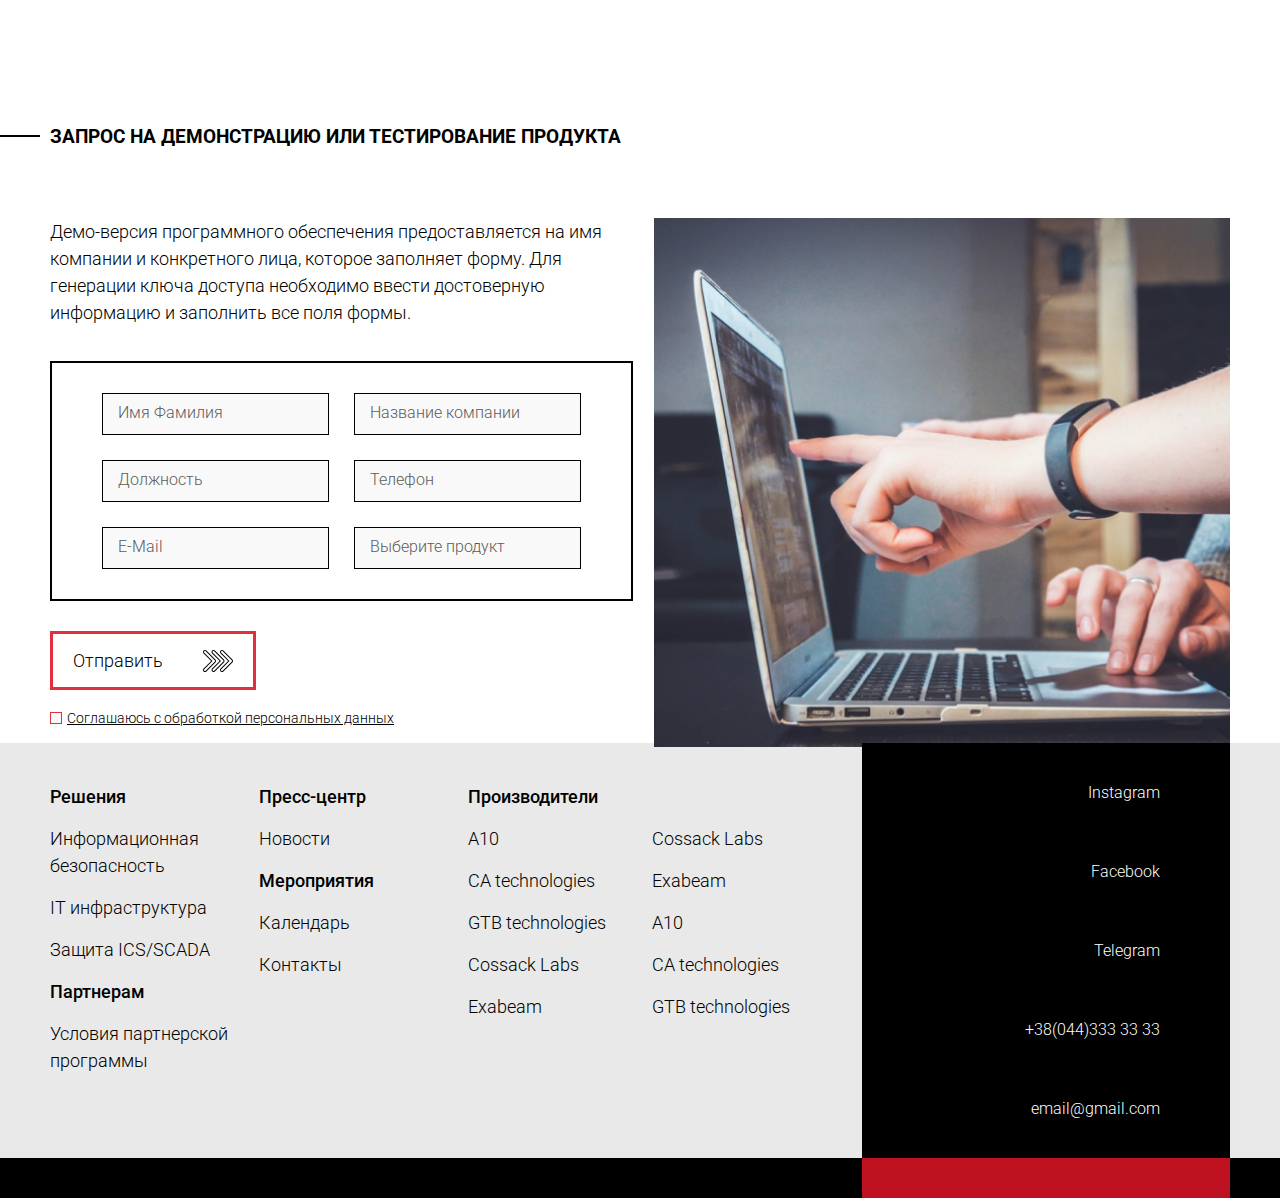
==== commit ce5ecd19: "end adaptiv" ====
--- a/index.html
+++ b/index.html
@@ -24,6 +24,9 @@
         <header class="padding">
             <div class="container">
                 <div class="header-container">
+                    <div class="btn-menu">
+                        <img src="img/icon/btn-menu.svg" alt="btn">
+                    </div>
                     <div class="header-logo">
                         <img src="img/icon/logo.svg" alt="logo">
                     </div>
@@ -48,7 +51,7 @@
                                 <img src="img/icon/calendar-white.svg" alt="calendar">
                                 <span class="col-event">1</span>
                             </div>
-                            События и вебинары
+                            <span class="calendar-text">События и вебинары</span>
                         </a>
                         <a href="#">Стать партнером</a>
                     </div>
@@ -65,7 +68,7 @@
                                 <img src="img/main-slider/slider-bg.svg" class="bg-slider" alt="bg">
                                 <img src="img/main-slider/slider-icon.png" class="icon-slider" alt="icon">
                                 <p class="text-simple">
-                                    Lorem ipsum dolor sit amet, consectetur adipiscing elit. Luctus est magna est, volutpat at sed. Ornare donec diam, vitae morbi morbi molestie fermentum nibh. Sodales sem dui tortor nibh fusce consectetur.
+                                    Lorem ipsum dolor sit amet, consectetur adipiscing elit. Luctus est magna est, volutpat at sed. Ornare donec diam, vitae morbi morbi molestie
                                 </p>
                                 <a href="#" class="btn-dark">Подробнее</a>
                             </div>
@@ -75,7 +78,7 @@
                                 <img src="img/main-slider/slider-bg.svg" class="bg-slider" alt="bg">
                                 <img src="img/main-slider/slider-icon.png" class="icon-slider" alt="icon">
                                 <p class="text-simple">
-                                    Lorem ipsum dolor sit amet, consectetur adipiscing elit. Luctus est magna est, volutpat at sed. Ornare donec diam, vitae morbi morbi molestie fermentum nibh. Sodales sem dui tortor nibh fusce consectetur.
+                                    Lorem ipsum dolor sit amet, consectetur adipiscing elit. Luctus est magna est, volutpat at sed. Ornare donec diam, vitae morbi morbi molestie
                                 </p>
                                 <a href="#" class="btn-dark">Подробнее</a>
                             </div>
@@ -485,11 +488,11 @@
                         </div>
                     </div>
                     <div class="footer-social-box">
-                        <a href="#">Instagram</a>
-                        <a href="#">Facebook</a>
-                        <a href="#">Telegram</a>
-                        <a href="tel:+38(044)333 33 33">+38(044)333 33 33</a>
-                        <a href="mailto:email@gmail.com">email@gmail.com</a>
+                        <a href="#" class="mob-insta">Instagram</a>
+                        <a href="#" class="mob-fb">Facebook</a>
+                        <a href="#" class="mob-teg">Telegram</a>
+                        <a href="tel:+38(044)333 33 33" class="mob-phone">+38(044)333 33 33</a>
+                        <a href="mailto:email@gmail.com" class="mob-mail">email@gmail.com</a>
                     </div>
                 </div>
             </div>
--- a/css/main.css
+++ b/css/main.css
@@ -7,6 +7,19 @@
   z-index: 9999;
   background: #fff;
   position: relative; }
+
+@media (max-width: 990px) {
+  .calendar-text {
+    display: none; } }
+
+.btn-menu {
+  display: none; }
+  @media (max-width: 990px) {
+    .btn-menu {
+      display: -webkit-box;
+      display: -webkit-flex;
+      display: -ms-flexbox;
+      display: flex; } }
 
 .call-header {
   padding: 4px 0;
@@ -26,6 +39,9 @@
     color: #fff;
     text-decoration: underline;
     font: 300 1rem 'Roboto', sans-serif; }
+    @media (max-width: 650px) {
+      .call-header a {
+        font-size: .87rem; } }
     .call-header a:hover {
       text-decoration: none; }
 
@@ -55,6 +71,9 @@
     -webkit-justify-content: space-between;
         -ms-flex-pack: justify;
             justify-content: space-between; }
+    @media (max-width: 990px) {
+      .header-container nav {
+        display: none; } }
     .header-container nav a {
       color: #000;
       margin: 0 20px;
@@ -62,11 +81,39 @@
       @media (max-width: 1280px) {
         .header-container nav a {
           margin: 0 10px; } }
+      @media (max-width: 1150px) {
+        .header-container nav a {
+          margin: 0 5px;
+          font-size: .9rem; } }
 
 .header-logo {
   padding: 8px 0;
   margin: auto;
   margin-left: 0; }
+  @media (max-width: 990px) {
+    .header-logo {
+      margin: 0;
+      -webkit-box-ordinal-group: 4;
+      -webkit-order: 3;
+          -ms-flex-order: 3;
+              order: 3; } }
+  @media (max-width: 650px) {
+    .header-logo {
+      -webkit-box-ordinal-group: 3;
+      -webkit-order: 2;
+          -ms-flex-order: 2;
+              order: 2;
+      position: relative;
+      right: -30px; } }
+  @media (max-width: 360px) {
+    .header-logo {
+      right: -20px; } }
+  @media (max-width: 1150px) {
+    .header-logo img {
+      height: 50px; } }
+  @media (max-width: 990px) {
+    .header-logo img {
+      height: 37px; } }
 
 .search-lang-box {
   display: -webkit-box;
@@ -87,6 +134,14 @@
     .search-lang-box {
       margin: 0 20px;
       width: 90px; } }
+  @media (max-width: 990px) {
+    .search-lang-box {
+      -webkit-box-ordinal-group: 3;
+      -webkit-order: 2;
+          -ms-flex-order: 2;
+              order: 2;
+      margin: 0;
+      width: 80px; } }
 
 .search-box {
   position: relative;
@@ -116,6 +171,15 @@
   font: 300 1rem 'Roboto', sans-serif;
   text-align: center;
   word-wrap: none; }
+  @media (max-width: 990px) {
+    .btn-header-wrap {
+      -webkit-box-ordinal-group: 5;
+      -webkit-order: 4;
+          -ms-flex-order: 4;
+              order: 4; } }
+  @media (max-width: 650px) {
+    .btn-header-wrap {
+      display: none; } }
   .btn-header-wrap a:first-child {
     background: #fff;
     color: #000;
@@ -139,10 +203,17 @@
     @media (max-width: 1280px) {
       .btn-header-wrap a:first-child {
         padding: 25px 30px; } }
+    @media (max-width: 990px) {
+      .btn-header-wrap a:first-child {
+        padding: 17px 25px; } }
     .btn-header-wrap a:first-child .calendar {
       position: relative;
       left: -15px;
       top: -2.5px; }
+      @media (max-width: 990px) {
+        .btn-header-wrap a:first-child .calendar {
+          left: -1px;
+          top: 0; } }
       .btn-header-wrap a:first-child .calendar span {
         color: #fff;
         background: #BE111F;
@@ -163,6 +234,9 @@
     @media (max-width: 1280px) {
       .btn-header-wrap a:last-child {
         padding: 39px 20px; } }
+    @media (max-width: 990px) {
+      .btn-header-wrap a:last-child {
+        padding: 17px 25px; } }
 
 .dark-border {
   border-bottom: 4px solid #000; }
@@ -177,6 +251,9 @@
   @media (max-width: 1200px) {
     .slide.slick-slide {
       height: 600px; } }
+  @media (max-width: 650px) {
+    .slide.slick-slide {
+      height: 400px; } }
 
 .slick-dots li {
   display: inline-block;
@@ -220,6 +297,18 @@
     .slider-text-box {
       margin-top: 10%;
       padding-left: 50px; } }
+  @media (max-width: 990px) {
+    .slider-text-box {
+      margin-top: 18%;
+      padding-left: 200px; } }
+  @media (max-width: 650px) {
+    .slider-text-box {
+      margin-top: 20%;
+      padding-left: 150px; } }
+  @media (max-width: 420px) {
+    .slider-text-box {
+      padding-left: 50px;
+      margin-top: 24%; } }
   .slider-text-box .bg-slider {
     position: absolute;
     height: 540px;
@@ -228,19 +317,76 @@
       .slider-text-box .bg-slider {
         height: 480px;
         left: -80%; } }
+    @media (max-width: 990px) {
+      .slider-text-box .bg-slider {
+        height: 400px;
+        left: -40%; } }
+    @media (max-width: 650px) {
+      .slider-text-box .bg-slider {
+        left: -50%;
+        height: 350px; } }
+    @media (max-width: 420px) {
+      .slider-text-box .bg-slider {
+        left: -60%;
+        height: 300px; } }
+    @media (max-width: 380px) {
+      .slider-text-box .bg-slider {
+        left: -55%;
+        height: 250px; } }
+    @media (max-width: 360px) {
+      .slider-text-box .bg-slider {
+        left: -60%; } }
+    @media (max-width: 320px) {
+      .slider-text-box .bg-slider {
+        left: -70%;
+        height: 260px; } }
   .slider-text-box .icon-slider {
     margin-bottom: 60px;
     z-index: 2;
     position: relative; }
+    @media (max-width: 990px) {
+      .slider-text-box .icon-slider {
+        margin-bottom: 20px;
+        height: 20px; } }
+    @media (max-width: 650px) {
+      .slider-text-box .icon-slider {
+        margin-bottom: 15px; } }
   .slider-text-box .text-simple {
     margin-bottom: 80px;
     z-index: 2;
     position: relative; }
+    @media (max-width: 990px) {
+      .slider-text-box .text-simple {
+        margin-bottom: 20px;
+        max-width: 320px; } }
+    @media (max-width: 650px) {
+      .slider-text-box .text-simple {
+        font-size: .87rem;
+        margin-bottom: 15px; } }
+    @media (max-width: 420px) {
+      .slider-text-box .text-simple {
+        max-width: 250px; } }
+    @media (max-width: 320px) {
+      .slider-text-box .text-simple {
+        max-width: 225px; } }
 
 .decision-wrapper {
   display: grid;
   grid-template-columns: 2fr 5fr;
   grid-gap: 60px; }
+  @media (max-width: 1100px) {
+    .decision-wrapper {
+      padding-right: 50px;
+      grid-gap: 30px; } }
+  @media (max-width: 990px) {
+    .decision-wrapper {
+      padding-right: 70px;
+      grid-gap: 10px;
+      grid-template-columns: 1fr; } }
+  @media (max-width: 650px) {
+    .decision-wrapper {
+      padding-right: 0;
+      grid-gap: 5px; } }
   .decision-wrapper .tabs__caption {
     display: -webkit-box;
     display: -webkit-flex;
@@ -261,7 +407,19 @@
       width: 300px;
       cursor: pointer;
       margin-bottom: 40px;
-      font: 300 1.2rem 'Roboto', sans-serif; }
+      font: 300 1.2rem 'Roboto', sans-serif;
+      text-transform: uppercase; }
+      @media (max-width: 990px) {
+        .decision-wrapper .tabs__caption p {
+          font-size: 1rem; } }
+      @media (max-width: 650px) {
+        .decision-wrapper .tabs__caption p {
+          width: 100%;
+          -webkit-box-sizing: border-box;
+                  box-sizing: border-box;
+          margin-bottom: 20px;
+          font-size: .95rem;
+          padding: 12px 5px; } }
       .decision-wrapper .tabs__caption p:hover {
         border: 3px solid #E02F3D; }
     .decision-wrapper .tabs__caption .active-tab {
@@ -272,6 +430,10 @@
     display: grid;
     grid-template-columns: 1fr 1fr;
     grid-gap: 25px; }
+    @media (max-width: 650px) {
+      .decision-wrapper .active {
+        grid-template-columns: 1fr;
+        grid-gap: 20px; } }
     .decision-wrapper .active a {
       background: #E9E9E9;
       text-decoration: underline;
@@ -298,16 +460,26 @@
 .manufacturers-container {
   display: grid;
   grid-template-columns: 1fr 1fr;
+  max-width: 1500px;
   grid-gap: 40px; }
   @media (max-width: 1200px) {
     .manufacturers-container {
-      grid-gap: 25px;
-      margin-bottom: 20px; } }
+      grid-gap: 25px; } }
+  @media (max-width: 990px) {
+    .manufacturers-container {
+      margin-bottom: 0;
+      grid-template-columns: 1fr; } }
 
 .manufacturers-partner {
   display: grid;
   grid-template-columns: 1fr 1fr 1fr;
   grid-gap: 30px; }
+  @media (max-width: 768px) {
+    .manufacturers-partner {
+      padding-right: 50px; } }
+  @media (max-width: 650px) {
+    .manufacturers-partner {
+      padding-right: 0; } }
   .manufacturers-partner a {
     display: -webkit-box;
     display: -webkit-flex;
@@ -321,6 +493,12 @@
     -webkit-justify-content: center;
         -ms-flex-pack: center;
             justify-content: center; }
+    @media (max-width: 990px) {
+      .manufacturers-partner a {
+        -webkit-box-pack: start;
+        -webkit-justify-content: flex-start;
+            -ms-flex-pack: start;
+                justify-content: flex-start; } }
   .manufacturers-partner img {
     -webkit-transition: .3s;
     -o-transition: .3s;
@@ -330,6 +508,10 @@
     @media (max-width: 1200px) {
       .manufacturers-partner img {
         max-width: 140px; } }
+  @media (max-width: 1200px) and (max-width: 650px) {
+    .manufacturers-partner img {
+      max-width: 100%;
+      height: auto; } }
     .manufacturers-partner img:hover {
       -webkit-filter: grayscale(0%);
               filter: grayscale(0%); }
@@ -344,14 +526,48 @@
       -ms-flex-pack: end;
           justify-content: flex-end;
   position: relative; }
+  @media (max-width: 990px) {
+    .manufacturers-img {
+      -webkit-box-pack: start;
+      -webkit-justify-content: flex-start;
+          -ms-flex-pack: start;
+              justify-content: flex-start;
+      height: 200px; } }
+  @media (max-width: 650px) {
+    .manufacturers-img {
+      height: 135px; } }
   .manufacturers-img img {
     height: auto;
     max-width: 100%; }
+    @media (max-width: 990px) {
+      .manufacturers-img img {
+        max-width: 100%;
+        position: absolute;
+        height: 200px;
+        -o-object-fit: cover;
+           object-fit: cover;
+        left: -5%;
+        width: 150%; } }
+    @media (max-width: 650px) {
+      .manufacturers-img img {
+        max-width: 125%;
+        height: 135px; } }
 
 .company-wrapper {
   display: grid;
   grid-template-columns: 1fr 3fr;
   grid-gap: 50px; }
+  @media (max-width: 1100px) {
+    .company-wrapper {
+      padding-right: 50px; } }
+  @media (max-width: 990px) {
+    .company-wrapper {
+      padding-right: 70px;
+      grid-gap: 35px;
+      grid-template-columns: 1fr; } }
+  @media (max-width: 650px) {
+    .company-wrapper {
+      padding: 0; } }
 
 .advantage-wraper {
   display: -webkit-box;
@@ -366,6 +582,20 @@
   -webkit-justify-content: space-between;
       -ms-flex-pack: justify;
           justify-content: space-between; }
+  @media (max-width: 1100px) {
+    .advantage-wraper {
+      padding-right: 50px; } }
+  @media (max-width: 990px) {
+    .advantage-wraper {
+      display: grid;
+      grid-template-columns: 1fr 1fr;
+      grid-gap: 50px;
+      padding: 0;
+      justify-items: start; } }
+  @media (max-width: 650px) {
+    .advantage-wraper {
+      grid-template-columns: 1fr;
+      justify-items: center; } }
 
 .advantage-box {
   display: -webkit-box;
@@ -384,6 +614,9 @@
   .advantage-box p {
     text-align: justify;
     max-width: 230px; }
+    @media (max-width: 1100px) {
+      .advantage-box p {
+        font-size: 1rem; } }
   .advantage-box .img-adv {
     display: -webkit-box;
     display: -webkit-flex;
@@ -399,27 +632,104 @@
             justify-content: center;
     height: 170px;
     margin-bottom: 40px; }
+    @media (max-width: 1100px) {
+      .advantage-box .img-adv {
+        height: 150px;
+        max-width: 100%;
+        margin-bottom: 30px; } }
+    @media (max-width: 650px) {
+      .advantage-box .img-adv {
+        height: 80px; } }
+  @media (max-width: 650px) {
+    .advantage-box .adv-1 {
+      position: relative;
+      bottom: -10px; } }
   .advantage-box .adv-1::before {
     content: url(../img/advantage/surface1.svg); }
+    @media (max-width: 650px) {
+      .advantage-box .adv-1::before {
+        content: url(../img/advantage/surface1-sm.svg); } }
   .advantage-box .adv-1:hover::before {
-    content: url(../img/advantage/surface1-hover.svg); }
+    display: none; }
+  .advantage-box .adv-1:hover::after {
+    opacity: 1;
+    position: relative; }
+  .advantage-box .adv-1::after {
+    content: url(../img/advantage/surface1-hover.svg);
+    opacity: 0;
+    position: absolute; }
+    @media (max-width: 650px) {
+      .advantage-box .adv-1::after {
+        content: ''; } }
   .advantage-box .adv-2::before {
     content: url(../img/advantage/computer.svg); }
+    @media (max-width: 650px) {
+      .advantage-box .adv-2::before {
+        content: url(../img/advantage/computer-sm.svg); } }
   .advantage-box .adv-2:hover::before {
-    content: url(../img/advantage/computer-hover.svg); }
+    display: none; }
+  .advantage-box .adv-2:hover::after {
+    opacity: 1;
+    position: relative; }
+  .advantage-box .adv-2::after {
+    content: url(../img/advantage/computer-hover.svg);
+    opacity: 0;
+    position: absolute; }
+    @media (max-width: 650px) {
+      .advantage-box .adv-2::after {
+        content: ''; } }
   .advantage-box .adv-3::before {
     content: url(../img/advantage/password.svg); }
+    @media (max-width: 650px) {
+      .advantage-box .adv-3::before {
+        content: url(../img/advantage/password-sm.svg); } }
   .advantage-box .adv-3:hover::before {
-    content: url(../img/advantage/password-hover.svg); }
+    display: none; }
+  .advantage-box .adv-3:hover::after {
+    opacity: 1;
+    position: relative; }
+  .advantage-box .adv-3::after {
+    content: url(../img/advantage/password-hover.svg);
+    opacity: 0;
+    position: absolute; }
+    @media (max-width: 650px) {
+      .advantage-box .adv-3::after {
+        content: ''; } }
   .advantage-box .adv-4::before {
     content: url(../img/advantage/security.svg); }
+    @media (max-width: 650px) {
+      .advantage-box .adv-4::before {
+        content: url(../img/advantage/security-sm.svg); } }
   .advantage-box .adv-4:hover::before {
-    content: url(../img/advantage/security-hover.svg); }
+    display: none; }
+  .advantage-box .adv-4:hover::after {
+    opacity: 1;
+    position: relative; }
+  .advantage-box .adv-4::after {
+    content: url(../img/advantage/security-hover.svg);
+    opacity: 0;
+    position: absolute; }
+    @media (max-width: 650px) {
+      .advantage-box .adv-4::after {
+        content: ''; } }
 
 .last-news-wrapper {
   display: grid;
   grid-template-columns: 1fr 1fr 1fr;
   grid-gap: 50px; }
+  @media (max-width: 1110px) {
+    .last-news-wrapper {
+      padding-right: 50px; } }
+  @media (max-width: 990px) {
+    .last-news-wrapper {
+      grid-template-columns: 1fr 1fr;
+      grid-gap: 30px;
+      padding-right: 65px; } }
+  @media (max-width: 650px) {
+    .last-news-wrapper {
+      grid-template-columns: 1fr;
+      grid-gap: 20px;
+      padding: 0; } }
   .last-news-wrapper .border {
     border-bottom: 2px solid #BE111F;
     background: #F9F9F9; }
@@ -517,80 +827,216 @@
         position: absolute;
         left: -20px;
         top: 5%; }
+    @media (max-width: 1200px) {
+      .sm-news-box .sm-news-img img {
+        height: 30px;
+        max-width: 100%;
+        margin-right: 30px; } }
   .sm-news-box .text-simple {
     max-width: 250px;
     font: 500 1.125rem/150% 'Roboto', sans-serif; }
+    @media (max-width: 990px) {
+      .sm-news-box .text-simple {
+        font-size: 1rem; } }
   .sm-news-box .play-news {
     position: absolute;
     right: 15px;
     bottom: 10px; }
+    @media (max-width: 990px) {
+      .sm-news-box .play-news {
+        bottom: 10px; } }
+    @media (max-width: 650px) {
+      .sm-news-box .play-news {
+        bottom: 10px; } }
     .sm-news-box .play-news::before {
       content: url(../img/icon/play.svg); }
     .sm-news-box .play-news:hover::before {
+      display: none; }
+    .sm-news-box .play-news:hover::after {
+      opacity: 1;
+      position: relative; }
+    .sm-news-box .play-news::after {
+      opacity: 0;
+      position: absolute;
       content: url(../img/icon/play-hover.svg); }
 
 .big-news-2 .news-container {
   display: grid;
   grid-template-columns: 3fr 4fr; }
+  @media (max-width: 650px) {
+    .big-news-2 .news-container {
+      grid-template-columns: 1fr; } }
 
 .big-news {
   grid-column-start: 1;
   grid-column-end: 2;
   grid-row-start: 1;
   grid-row-end: 3; }
+  @media (max-width: 650px) {
+    .big-news {
+      grid-column-start: auto;
+      grid-column-end: auto;
+      grid-row-start: auto;
+      grid-row-end: auto; } }
   .big-news .text-simple-sm {
     height: 200px; }
+    @media (max-width: 1100px) {
+      .big-news .text-simple-sm {
+        height: auto; } }
+    @media (max-width: 650px) {
+      .big-news .text-simple-sm {
+        margin-bottom: 30px; } }
 
 .sm-news:first-child {
   grid-column-start: 2;
   grid-column-end: 3; }
+  @media (max-width: 990px) {
+    .sm-news:first-child {
+      grid-column-end: 5; } }
+  @media (max-width: 650px) {
+    .sm-news:first-child {
+      grid-column-start: auto;
+      grid-column-end: auto;
+      grid-row-start: auto;
+      grid-row-end: auto; } }
 
 .sm-news:last-child {
   grid-column-start: 3;
   grid-column-end: 4; }
+  @media (max-width: 650px) {
+    .sm-news:last-child {
+      grid-column-start: auto;
+      grid-column-end: auto;
+      grid-row-start: auto;
+      grid-row-end: auto; } }
 
 .big-news-2 {
   grid-column-start: 2;
   grid-column-end: 4;
   grid-row-start: 2;
   grid-row-end: 3; }
+  @media (max-width: 990px) {
+    .big-news-2 {
+      grid-column-end: 3;
+      grid-column-start: 1;
+      grid-row-end: 4;
+      grid-row-start: 3; } }
+  @media (max-width: 650px) {
+    .big-news-2 {
+      grid-column-start: auto;
+      grid-column-end: auto;
+      grid-row-start: auto;
+      grid-row-end: auto; } }
   .big-news-2 .text-simple-sm {
     height: 140px; }
+    @media (max-width: 650px) {
+      .big-news-2 .text-simple-sm {
+        height: auto;
+        margin-bottom: 30px; } }
+
+.sm-marg {
+  margin-bottom: 50px; }
+
+.container-items .horizontal-img {
+  max-width: 100%;
+  height: auto;
+  width: 100%; }
+
+.items-news-box {
+  background: #F9F9F9;
+  padding: 50px 40px; }
 
 .feedback {
   margin-bottom: -4px; }
+  @media (max-width: 990px) {
+    .feedback {
+      margin-bottom: 0; } }
 
 .feedback-wrapper {
   display: grid;
   grid-template-columns: 3fr 2fr;
   grid-gap: 50px; }
-  @media (max-width: 1200px) {
+  @media (max-width: 1280px) {
     .feedback-wrapper {
       grid-template-columns: 1fr 1fr;
-      grid-gap: 25px; } }
-  @media (max-width: 1200px) {
-    .feedback-wrapper .feedback-img img {
-      max-width: 100%;
-      height: auto; } }
-  @media (max-width: 1200px) {
+      grid-gap: 15px; } }
+  @media (max-width: 990px) {
+    .feedback-wrapper {
+      grid-template-columns: 1fr; } }
+  @media (max-width: 990px) {
+    .feedback-wrapper .feedback-img {
+      position: relative;
+      -webkit-box-pack: start;
+      -webkit-justify-content: flex-start;
+          -ms-flex-pack: start;
+              justify-content: flex-start;
+      height: 400px; } }
+  @media (max-width: 650px) {
+    .feedback-wrapper .feedback-img {
+      height: 200px;
+      position: relative; } }
+  .feedback-wrapper .feedback-img img {
+    max-width: 100%;
+    height: auto; }
+    @media (max-width: 990px) {
+      .feedback-wrapper .feedback-img img {
+        width: 150%;
+        height: 400px;
+        -o-object-fit: cover;
+           object-fit: cover;
+        position: absolute;
+        left: -5%; } }
+    @media (max-width: 650px) {
+      .feedback-wrapper .feedback-img img {
+        height: 200px;
+        left: -5%;
+        width: 300%;
+        max-width: 120%; } }
+  @media (max-width: 1280px) {
     .feedback-wrapper form {
       padding-bottom: 20px; } }
+  @media (max-width: 990px) {
+    .feedback-wrapper form {
+      padding-right: 70px; } }
+  @media (max-width: 650px) {
+    .feedback-wrapper form {
+      padding-right: 0; } }
   .feedback-wrapper .text-simple {
     margin-bottom: 35px; }
-  .feedback-wrapper .feedback-input-wrapper {
-    padding: 30px 50px;
-    border: 2px solid #000000;
-    display: grid;
-    grid-template-columns: 1fr 1fr;
-    grid-gap: 25px;
-    margin-bottom: 30px; }
-    .feedback-wrapper .feedback-input-wrapper input {
-      border: 0.5px solid #000;
-      background: #F9F9F9;
-      padding: 5px 15px;
-      height: 30px; }
-      .feedback-wrapper .feedback-input-wrapper input:focus {
-        border: 0.5px solid #E02F3D; }
+    @media (max-width: 990px) {
+      .feedback-wrapper .text-simple {
+        margin-right: 60px; } }
+    @media (max-width: 650px) {
+      .feedback-wrapper .text-simple {
+        padding-right: 0; } }
+  .feedback-wrapper button {
+    margin-bottom: 10px; }
+    @media (max-width: 990px) {
+      .feedback-wrapper button {
+        padding-right: 120px; } }
+
+.feedback-input-wrapper {
+  padding: 30px 50px;
+  border: 2px solid #000;
+  display: grid;
+  grid-template-columns: 1fr 1fr;
+  grid-gap: 25px;
+  margin-bottom: 30px; }
+  @media (max-width: 990px) {
+    .feedback-input-wrapper {
+      padding: 20px;
+      border: 1px solid #000;
+      margin-bottom: 20px; } }
+  @media (max-width: 650px) {
+    .feedback-input-wrapper {
+      grid-template-columns: 1fr; } }
+  .feedback-input-wrapper input {
+    border: 0.5px solid #000;
+    background: #F9F9F9;
+    padding: 5px 15px;
+    height: 30px; }
+    .feedback-input-wrapper input:focus {
+      border: 0.5px solid #E02F3D; }
 
 .checkbox input[type="checkbox"] {
   opacity: 0;
@@ -667,6 +1113,293 @@
   -webkit-justify-content: flex-end;
       -ms-flex-pack: end;
           justify-content: flex-end; }
+
+.dark-block {
+  background: #000;
+  margin-bottom: 80px; }
+  @media (max-width: 990px) {
+    .dark-block {
+      margin-bottom: 40px; } }
+
+.dark-wrapper {
+  padding: 15px 0;
+  color: #fff; }
+  @media (max-width: 1500px) {
+    .dark-wrapper {
+      padding-right: 60px; } }
+  @media (max-width: 1350px) {
+    .dark-wrapper {
+      padding-right: 100px; } }
+  @media (max-width: 1200px) {
+    .dark-wrapper {
+      padding-right: 40px; } }
+  @media (max-width: 990px) {
+    .dark-wrapper {
+      padding: 20px 0;
+      padding-right: 60px; } }
+  @media (max-width: 650px) {
+    .dark-wrapper {
+      padding: 20px 0; } }
+  @media (max-width: 990px) {
+    .dark-wrapper .center {
+      text-align: left; } }
+
+.dark-wrapper {
+  display: -webkit-box;
+  display: -webkit-flex;
+  display: -ms-flexbox;
+  display: flex;
+  -webkit-justify-content: space-around;
+      -ms-flex-pack: distribute;
+          justify-content: space-around;
+  -webkit-box-align: center;
+  -webkit-align-items: center;
+      -ms-flex-align: center;
+          align-items: center; }
+  @media (max-width: 1200px) {
+    .dark-wrapper {
+      -webkit-box-pack: justify;
+      -webkit-justify-content: space-between;
+          -ms-flex-pack: justify;
+              justify-content: space-between; } }
+  @media (max-width: 650px) {
+    .dark-wrapper {
+      -webkit-box-pack: start;
+      -webkit-justify-content: flex-start;
+          -ms-flex-pack: start;
+              justify-content: flex-start;
+      -webkit-box-orient: vertical;
+      -webkit-box-direction: normal;
+      -webkit-flex-direction: column;
+          -ms-flex-direction: column;
+              flex-direction: column;
+      -webkit-box-align: start;
+      -webkit-align-items: flex-start;
+          -ms-flex-align: start;
+              align-items: flex-start;
+      padding-right: 0; } }
+  .dark-wrapper .dark-text {
+    max-width: 750px; }
+    @media (max-width: 1200px) {
+      .dark-wrapper .dark-text {
+        max-width: 600px; } }
+    @media (max-width: 990px) {
+      .dark-wrapper .dark-text {
+        max-width: 500px; } }
+    @media (max-width: 875px) {
+      .dark-wrapper .dark-text {
+        max-width: 320px; } }
+    @media (max-width: 650px) {
+      .dark-wrapper .dark-text {
+        max-width: 100%;
+        margin-bottom: 20px; } }
+    .dark-wrapper .dark-text .dark-title {
+      font: 500 1.25rem 'Roboto', sans-serif; }
+  .dark-wrapper a {
+    display: block; }
+  .dark-wrapper .dark-title-2 {
+    margin-bottom: 10px; }
+
+.wrapper-red .link {
+  text-decoration: underline;
+  color: #fff;
+  position: relative; }
+
+.wrapper-red {
+  position: relative; }
+
+.fixed-social-wrapper {
+  display: -webkit-box;
+  display: -webkit-flex;
+  display: -ms-flexbox;
+  display: flex;
+  -webkit-box-align: center;
+  -webkit-align-items: center;
+      -ms-flex-align: center;
+          align-items: center;
+  -webkit-box-orient: vertical;
+  -webkit-box-direction: normal;
+  -webkit-flex-direction: column;
+      -ms-flex-direction: column;
+          flex-direction: column;
+  -webkit-box-pack: end;
+  -webkit-justify-content: flex-end;
+      -ms-flex-pack: end;
+          justify-content: flex-end;
+  padding: 5px 10px;
+  position: fixed;
+  right: 200px;
+  top: 0;
+  background: #000;
+  z-index: 999;
+  width: 30px;
+  height: 100vh; }
+  @media (max-width: 1800px) {
+    .fixed-social-wrapper {
+      right: 50px; } }
+  @media (max-width: 1280px) {
+    .fixed-social-wrapper {
+      padding-top: 20px; } }
+  @media (max-width: 1200px) {
+    .fixed-social-wrapper {
+      right: 0;
+      padding-top: 25px; } }
+  @media (max-width: 990px) {
+    .fixed-social-wrapper {
+      right: 25px;
+      top: 0;
+      -webkit-box-pack: start;
+      -webkit-justify-content: flex-start;
+          -ms-flex-pack: start;
+              justify-content: flex-start; } }
+  @media (max-width: 650px) {
+    .fixed-social-wrapper {
+      display: none; } }
+  .fixed-social-wrapper a {
+    margin-bottom: 50px;
+    height: 29px;
+    position: relative; }
+    @media (max-width: 990px) {
+      .fixed-social-wrapper a {
+        margin-bottom: 40px; } }
+  @media (max-width: 990px) {
+    .fixed-social-wrapper a:first-child {
+      margin-top: 130px; } }
+  @media (max-width: 840px) {
+    .fixed-social-wrapper a:first-child {
+      margin-top: 77px; } }
+  .fixed-social-wrapper a:last-child {
+    margin-bottom: 90px; }
+  .fixed-social-wrapper .insta {
+    position: relative; }
+    .fixed-social-wrapper .insta::after {
+      position: relative;
+      content: url(../img/icon/insta.svg); }
+    .fixed-social-wrapper .insta:hover::after {
+      position: absolute;
+      opacity: 0; }
+    .fixed-social-wrapper .insta:hover::before {
+      position: relative;
+      opacity: 1; }
+    .fixed-social-wrapper .insta::before {
+      content: url(../img/icon/insta-hover.svg);
+      position: absolute;
+      opacity: 0; }
+  .fixed-social-wrapper .fb::after {
+    position: relative;
+    content: url(../img/icon/fb.svg); }
+  .fixed-social-wrapper .fb:hover::after {
+    position: absolute;
+    opacity: 0; }
+  .fixed-social-wrapper .fb:hover::before {
+    position: relative;
+    opacity: 1; }
+  .fixed-social-wrapper .fb::before {
+    content: url(../img/icon/fb-hover.svg);
+    position: absolute;
+    opacity: 0; }
+  .fixed-social-wrapper .tg::after {
+    position: relative;
+    content: url(../img/icon/telegram.svg); }
+  .fixed-social-wrapper .tg:hover::after {
+    position: absolute;
+    opacity: 0; }
+  .fixed-social-wrapper .tg:hover::before {
+    position: relative;
+    opacity: 1;
+    bottom: -2px; }
+  .fixed-social-wrapper .tg::before {
+    content: url(../img/icon/telega-hover.svg);
+    position: absolute;
+    opacity: 0; }
+  .fixed-social-wrapper .phone::after {
+    position: relative;
+    content: url(../img/icon/phone.svg); }
+  .fixed-social-wrapper .phone:hover::after {
+    position: absolute;
+    opacity: 0; }
+  .fixed-social-wrapper .phone:hover::before {
+    position: relative;
+    opacity: 1; }
+  .fixed-social-wrapper .phone::before {
+    content: url(../img/icon/phone-hover.svg);
+    position: absolute;
+    opacity: 0; }
+  .fixed-social-wrapper .mail::after {
+    position: relative;
+    content: url(../img/icon/mail.svg); }
+  .fixed-social-wrapper .mail:hover::after {
+    position: absolute;
+    opacity: 0; }
+  .fixed-social-wrapper .mail:hover::before {
+    position: relative;
+    opacity: 1;
+    bottom: -3px; }
+  .fixed-social-wrapper .mail::before {
+    content: url(../img/icon/mail-hover.svg);
+    position: absolute;
+    opacity: 0; }
+
+.fixed-social {
+  position: relative; }
+
+.partner-info-container {
+  display: grid;
+  grid-template-columns: 3fr 4fr;
+  grid-gap: 50px; }
+
+.partner-box-form {
+  background: #fff;
+  padding: 30px 50px;
+  display: -webkit-box;
+  display: -webkit-flex;
+  display: -ms-flexbox;
+  display: flex;
+  -webkit-box-align: center;
+  -webkit-align-items: center;
+      -ms-flex-align: center;
+          align-items: center;
+  border: 2px solid #000000; }
+  @media (max-width: 1400px) {
+    .partner-box-form {
+      padding: 20px; } }
+  .partner-box-form .text-simple {
+    font-weight: 500;
+    margin-bottom: 30px; }
+  .partner-box-form .feedback-input-wrapper {
+    display: grid;
+    grid-template-columns: 1fr 1fr;
+    padding: 0;
+    border: none;
+    margin-bottom: 0; }
+    .partner-box-form .feedback-input-wrapper button {
+      width: 100%; }
+  .partner-box-form .btn-wrap-form {
+    grid-column-start: 2;
+    grid-column-end: 3;
+    grid-row-start: 4; }
+
+.bredcrumbs {
+  margin-bottom: 40px; }
+
+.bredcrumbs-container {
+  background: #000;
+  display: inline-block;
+  padding: 5px 100px;
+  padding-top: 1px; }
+  .bredcrumbs-container a {
+    color: #fff;
+    margin-right: 10px;
+    font: 300 .87rem 'Roboto', sans-serif;
+    position: relative;
+    padding-right: 15px; }
+    .bredcrumbs-container a::after {
+      content: url(../img/icon/bredcrumbs-arrow.svg);
+      position: absolute;
+      top: 13%;
+      right: -5px; }
+  .bredcrumbs-container a:last-child::after {
+    display: none; }
 
 .decision-item {
   margin-bottom: 40px; }
@@ -781,80 +1514,258 @@
         -webkit-filter: grayscale(0%);
                 filter: grayscale(0%); }
 
-.dark-block {
+.sertificar-container {
+  display: grid;
+  grid-template-columns: 1fr 1fr 1fr 1fr;
+  grid-gap: 25px; }
+
+.sertificar-box img {
+  margin-bottom: 25px;
+  max-width: 100%;
+  height: auto; }
+
+.sertificar-box .title {
+  font-weight: 500;
+  margin-bottom: 20px; }
+
+.sertificar-box .text-simple {
+  text-align: center; }
+
+.decision-info {
+  margin-bottom: 50px; }
+
+.decision-info-wrapper {
+  max-width: 1260px;
+  margin: 0 auto;
+  display: grid;
+  grid-template-columns: 1fr 1fr 1fr;
+  grid-gap: 90px;
+  margin-bottom: 50px; }
+  .decision-info-wrapper .decision-info-box {
+    padding: 40px;
+    border: 3px solid #E02F3D; }
+    .decision-info-wrapper .decision-info-box img {
+      margin: 0 auto;
+      display: -webkit-box;
+      display: -webkit-flex;
+      display: -ms-flexbox;
+      display: flex;
+      -webkit-box-pack: center;
+      -webkit-justify-content: center;
+          -ms-flex-pack: center;
+              justify-content: center;
+      -webkit-box-align: center;
+      -webkit-align-items: center;
+          -ms-flex-align: center;
+              align-items: center;
+      margin-bottom: 40px; }
+    .decision-info-wrapper .decision-info-box .title {
+      font: 300 1.1rem 'Roboto', sans-serif;
+      text-align: center;
+      margin-bottom: 40px; }
+    .decision-info-wrapper .decision-info-box .text-simple {
+      margin-bottom: 20px;
+      font-size: 1rem; }
+    .decision-info-wrapper .decision-info-box .text-simple:last-child {
+      margin-top: 0; }
+
+.decision-text-container {
+  margin-bottom: 80px; }
+  .decision-text-container .decision-text-box {
+    display: grid;
+    grid-template-columns: 2fr 1fr;
+    grid-gap: 50px;
+    margin-bottom: 50px; }
+  .decision-text-container .title-sm {
+    text-align: center;
+    text-transform: uppercase;
+    font: 700 1.25rem 'Roboto', sans-serif;
+    margin-bottom: 50px; }
+  .decision-text-container .decision-text-box-2 {
+    display: grid;
+    grid-template-columns: 1fr 1fr;
+    grid-gap: 50px; }
+
+.main-decision {
+  margin-bottom: 50px; }
+
+.main-decision-wrapper {
+  display: grid;
+  grid-template-columns: 1fr 1fr 1fr;
+  grid-gap: 50px; }
+  .main-decision-wrapper .main-decision-box .red-decision {
+    border: 3px solid #E02F3D;
+    -webkit-box-sizing: border-box;
+            box-sizing: border-box;
+    text-align: center;
+    font: 300 1.125rem 'Roboto', sans-serif;
+    padding: 10px 20px;
+    margin-bottom: 40px; }
+  .main-decision-wrapper .main-decision-box .text-simple {
+    margin-bottom: 40px;
+    font-size: 1rem;
+    position: relative;
+    padding-left: 30px; }
+  .main-decision-wrapper .main-decision-box .text-simple:last-child {
+    margin-bottom: 0; }
+  .main-decision-wrapper .main-decision-box .proc::before {
+    content: url(../img/icon/proc.svg);
+    position: absolute;
+    left: 0;
+    top: 2px; }
+  .main-decision-wrapper .main-decision-box .scan::before {
+    content: url(../img/icon/scan.svg);
+    position: absolute;
+    left: 0;
+    top: 2px; }
+  .main-decision-wrapper .main-decision-box .key::before {
+    content: url(../img/icon/key.svg);
+    position: absolute;
+    left: 0;
+    top: 2px; }
+
+.vebinar-box {
+  display: grid;
+  grid-template-columns: 1fr 1fr;
+  grid-gap: 60px; }
+  .vebinar-box .vebinar-info {
+    display: -webkit-box;
+    display: -webkit-flex;
+    display: -ms-flexbox;
+    display: flex;
+    -webkit-box-pack: center;
+    -webkit-justify-content: center;
+        -ms-flex-pack: center;
+            justify-content: center;
+    -webkit-box-orient: vertical;
+    -webkit-box-direction: normal;
+    -webkit-flex-direction: column;
+        -ms-flex-direction: column;
+            flex-direction: column; }
+  .vebinar-box .title,
+  .vebinar-box span {
+    font-weight: 500; }
+  .vebinar-box .text-simple {
+    margin-bottom: 15px; }
+  .vebinar-box .vebinar-img {
+    height: auto;
+    max-width: 100%; }
+
+.vebinar-container {
+  display: grid;
+  grid-gap: 50px; }
+
+.analis-container {
+  display: grid;
+  grid-template-columns: 1fr 1fr; }
+
+.analis-box-img {
+  height: 100%;
+  width: 100%;
+  position: relative; }
+  .analis-box-img::after {
+    content: '';
+    display: block;
+    position: absolute;
+    left: -150%;
+    height: 40px;
+    bottom: 0;
+    width: 300%;
+    background: #BE111F; }
+  .analis-box-img img {
+    max-width: 100%;
+    height: 100%;
+    width: 100%; }
+
+.analis-box-info {
   background: #000;
-  margin-bottom: 80px; }
-
-.dark-wrapper {
-  padding: 28px 0;
-  color: #fff; }
-  @media (max-width: 1500px) {
-    .dark-wrapper {
-      padding-right: 60px; } }
-  @media (max-width: 1350px) {
-    .dark-wrapper {
-      padding-right: 100px; } }
-  @media (max-width: 1200px) {
-    .dark-wrapper {
-      padding-right: 40px; } }
-
-.dark-wrapper {
   display: -webkit-box;
   display: -webkit-flex;
   display: -ms-flexbox;
   display: flex;
-  -webkit-justify-content: space-around;
-      -ms-flex-pack: distribute;
-          justify-content: space-around;
-  -webkit-box-align: center;
-  -webkit-align-items: center;
-      -ms-flex-align: center;
-          align-items: center; }
-  @media (max-width: 1200px) {
-    .dark-wrapper {
-      -webkit-box-pack: justify;
-      -webkit-justify-content: space-between;
-          -ms-flex-pack: justify;
-              justify-content: space-between; } }
-  .dark-wrapper .dark-text {
-    max-width: 750px; }
-    @media (max-width: 1200px) {
-      .dark-wrapper .dark-text {
-        max-width: 600px; } }
-    .dark-wrapper .dark-text .dark-title {
-      font: 500 1.25rem 'Roboto', sans-serif; }
-  .dark-wrapper .dark-title-2 {
-    margin-bottom: 15px; }
-
-.wrapper-red .link {
-  text-decoration: underline;
-  color: #fff;
+  -webkit-box-orient: vertical;
+  -webkit-box-direction: normal;
+  -webkit-flex-direction: column;
+      -ms-flex-direction: column;
+          flex-direction: column;
+  -webkit-box-pack: justify;
+  -webkit-justify-content: space-between;
+      -ms-flex-pack: justify;
+          justify-content: space-between;
+  padding: 70px 50px;
   position: relative; }
-
-.wrapper-red {
-  position: relative; }
-
-.bredcrumbs {
-  margin-bottom: 40px; }
-
-.bredcrumbs-container {
-  background: #000;
-  display: inline-block;
-  padding: 5px 100px;
-  padding-top: 1px; }
-  .bredcrumbs-container a {
+  @media (max-width: 1400px) {
+    .analis-box-info {
+      padding: 40px; } }
+  .analis-box-info::after {
+    content: '';
+    display: block;
+    position: absolute;
+    right: -149%;
+    height: 100%;
+    top: 0;
+    width: 150%;
+    background: #000; }
+  .analis-box-info .text-simple {
     color: #fff;
-    margin-right: 10px;
-    font: 300 .87rem 'Roboto', sans-serif;
-    position: relative;
-    padding-right: 15px; }
-    .bredcrumbs-container a::after {
-      content: url(../img/icon/bredcrumbs-arrow.svg);
-      position: absolute;
-      top: 13%;
-      right: -5px; }
-  .bredcrumbs-container a:last-child::after {
+    margin-bottom: 40px; }
+  .analis-box-info .btn-dark {
+    display: block;
+    width: 150px;
+    padding-right: 100px;
+    margin-bottom: 40px; }
+  .analis-box-info .pdf-link {
+    color: #fff; }
+  .analis-box-info .analis-pdf-box {
+    position: relative; }
+    .analis-box-info .analis-pdf-box .pdf-link {
+      margin-right: 30px;
+      font-weight: 300;
+      text-decoration: underline; }
+    .analis-box-info .analis-pdf-box .pdf-link:last-child {
+      margin: 0; }
+    .analis-box-info .analis-pdf-box .play-analis {
+      position: relative; }
+      .analis-box-info .analis-pdf-box .play-analis::before {
+        content: url(../img/icon/play-2.svg);
+        position: absolute;
+        top: -3px;
+        right: -30px; }
+      .analis-box-info .analis-pdf-box .play-analis:hover::before {
+        display: none; }
+      .analis-box-info .analis-pdf-box .play-analis:hover::after {
+        opacity: 1;
+        position: relative; }
+      .analis-box-info .analis-pdf-box .play-analis::after {
+        opacity: 0;
+        position: absolute;
+        content: url(../img/icon/play-hover.svg); }
+
+.analis-container-2 {
+  display: grid;
+  grid-template-columns: 1fr 1fr; }
+  .analis-container-2 .analis-box-info::after {
     display: none; }
+  .analis-container-2 .analis-box-info::before {
+    content: '';
+    display: block;
+    position: absolute;
+    left: -149%;
+    height: 100%;
+    top: 0;
+    width: 150%;
+    background: #000; }
+  .analis-container-2 .analis-box-img::after {
+    display: none; }
+  .analis-container-2 .analis-box-img::before {
+    content: '';
+    display: block;
+    position: absolute;
+    right: -200%;
+    height: 40px;
+    bottom: 0;
+    width: 300%;
+    background: #BE111F; }
 
 footer {
   background: #E9E9E9; }
@@ -863,14 +1774,32 @@
   display: grid;
   grid-template-columns: 1fr 1fr 2fr 2fr;
   grid-gap: 25px; }
+  @media (max-width: 990px) {
+    .footer-container {
+      grid-template-columns: 1fr 1fr 1fr;
+      grid-gap: 0; } }
+  @media (max-width: 650px) {
+    .footer-container {
+      grid-template-columns: 1fr 1fr;
+      padding: 30px 10px 0 10px; } }
   .footer-container .footer-box-link {
     padding: 40px 0; }
+    @media (max-width: 990px) {
+      .footer-container .footer-box-link {
+        padding: 0; } }
   .footer-container .footer-title {
     font: 500 1.125rem/150% 'Roboto', sans-serif;
     margin-bottom: 25px; }
     @media (max-width: 1280px) {
       .footer-container .footer-title {
         margin-bottom: 15px; } }
+    @media (max-width: 990px) {
+      .footer-container .footer-title {
+        margin-top: 20px; } }
+    @media (max-width: 650px) {
+      .footer-container .footer-title {
+        margin-top: 0;
+        font-size: 1rem; } }
   .footer-container .footer-simple-link {
     margin-bottom: 25px;
     font: 300 1.125rem/150% 'Roboto', sans-serif;
@@ -879,9 +1808,34 @@
     @media (max-width: 1280px) {
       .footer-container .footer-simple-link {
         margin-bottom: 15px; } }
+    @media (max-width: 650px) {
+      .footer-container .footer-simple-link {
+        font-size: 1rem;
+        margin-right: 10px; } }
   .footer-container .footer-box-sm {
     display: grid;
     grid-template-columns: 1fr 1fr; }
+    @media (max-width: 990px) {
+      .footer-container .footer-box-sm {
+        grid-template-columns: 2fr 3fr; } }
+
+@media (max-width: 990px) {
+  .footer-box-link:first-child {
+    grid-column-start: 1;
+    grid-column-end: 2; } }
+
+@media (max-width: 650px) {
+  .footer-box-link:first-child {
+    grid-column-start: 1;
+    grid-column-end: 3; } }
+
+@media (max-width: 990px) {
+  .footer-box-link:nth-child(3) {
+    grid-column-start: 1;
+    grid-column-end: 3;
+    grid-row-start: 2;
+    grid-row-end: 3;
+    padding-bottom: 25px; } }
 
 .footer-social-box {
   background: #000;
@@ -908,6 +1862,34 @@
   @media (max-width: 1400px) {
     .footer-social-box {
       margin-right: 0; } }
+  @media (max-width: 990px) {
+    .footer-social-box {
+      grid-row-start: 1;
+      grid-row-end: 3;
+      padding: 20px;
+      -webkit-box-pack: start;
+      -webkit-justify-content: flex-start;
+          -ms-flex-pack: start;
+              justify-content: flex-start;
+      padding-top: 80px; } }
+  @media (max-width: 650px) {
+    .footer-social-box {
+      grid-row-start: 4;
+      grid-row-end: 5;
+      grid-column-start: 1;
+      grid-column-end: 3;
+      padding: 30px 15px;
+      margin-top: 20px; } }
+  @media (max-width: 650px) {
+    .footer-social-box::before {
+      content: '';
+      background: #000;
+      position: absolute;
+      left: -9%;
+      display: block;
+      height: 100%;
+      top: 0;
+      width: 118%; } }
   .footer-social-box::after {
     content: '';
     position: absolute;
@@ -922,102 +1904,215 @@
       .footer-social-box::after {
         width: 110%;
         right: -10%; } }
+    @media (max-width: 990px) {
+      .footer-social-box::after {
+        height: 30px;
+        bottom: -30px;
+        width: 100%;
+        right: 0;
+        left: 0; } }
+    @media (max-width: 650px) {
+      .footer-social-box::after {
+        left: -9%;
+        right: 0;
+        width: 118%;
+        z-index: 999; } }
   .footer-social-box a {
     color: #fff;
     font: 300 1rem 'Roboto', sans-serif;
     margin-bottom: 60px;
     padding-right: 40px;
     position: relative; }
+    @media (max-width: 990px) {
+      .footer-social-box a {
+        margin-bottom: 50px; } }
+    @media (max-width: 650px) {
+      .footer-social-box a {
+        margin-bottom: 30px; } }
+  @media (max-width: 650px) {
+    .footer-social-box .mob-insta::after {
+      position: absolute;
+      top: -5px;
+      right: -10px;
+      content: url(../img/icon/insta.svg); }
+    .footer-social-box .mob-insta:hover::after {
+      position: absolute;
+      opacity: 0; }
+    .footer-social-box .mob-insta:hover::before {
+      position: absolute;
+      opacity: 1;
+      top: -5px;
+      right: -10px; }
+    .footer-social-box .mob-insta::before {
+      content: url(../img/icon/insta-hover.svg);
+      position: absolute;
+      opacity: 0; } }
+  @media (max-width: 650px) {
+    .footer-social-box .mob-fb::after {
+      position: absolute;
+      top: -5px;
+      right: -10px;
+      content: url(../img/icon/fb.svg); }
+    .footer-social-box .mob-fb:hover::after {
+      position: absolute;
+      opacity: 0; }
+    .footer-social-box .mob-fb:hover::before {
+      position: absolute;
+      opacity: 1;
+      top: -5px;
+      right: -10px; }
+    .footer-social-box .mob-fb::before {
+      content: url(../img/icon/fb-hover.svg);
+      position: absolute;
+      opacity: 0; } }
+  @media (max-width: 650px) {
+    .footer-social-box .mob-teg::after {
+      position: absolute;
+      top: -5px;
+      right: -10px;
+      content: url(../img/icon/telegram.svg); }
+    .footer-social-box .mob-teg:hover::after {
+      position: absolute;
+      opacity: 0; }
+    .footer-social-box .mob-teg:hover::before {
+      position: absolute;
+      opacity: 1;
+      top: -3px;
+      right: -10px; }
+    .footer-social-box .mob-teg::before {
+      content: url(../img/icon/telega-hover.svg);
+      position: absolute;
+      opacity: 0; } }
+  @media (max-width: 650px) {
+    .footer-social-box .mob-phone::after {
+      position: absolute;
+      top: -5px;
+      right: -10px;
+      content: url(../img/icon/phone.svg); }
+    .footer-social-box .mob-phone:hover::after {
+      position: absolute;
+      opacity: 0; }
+    .footer-social-box .mob-phone:hover::before {
+      position: absolute;
+      opacity: 1;
+      top: -5px;
+      right: -10px; }
+    .footer-social-box .mob-phone::before {
+      content: url(../img/icon/phone-hover.svg);
+      position: absolute;
+      opacity: 0; } }
+  @media (max-width: 650px) {
+    .footer-social-box .mob-mail::after {
+      position: absolute;
+      top: -5px;
+      right: -10px;
+      content: url(../img/icon/mail.svg); }
+    .footer-social-box .mob-mail:hover::after {
+      position: absolute;
+      opacity: 0; }
+    .footer-social-box .mob-mail:hover::before {
+      position: absolute;
+      opacity: 1;
+      top: -2px;
+      right: -10px; }
+    .footer-social-box .mob-mail::before {
+      content: url(../img/icon/mail-hover.svg);
+      position: absolute;
+      opacity: 0; } }
   .footer-social-box a:last-child {
     margin: 0; }
   .footer-social-box .insta::after {
     position: absolute;
     top: -5px;
-    right: -20px;
+    right: -10px;
     content: url(../img/icon/insta.svg); }
+  .footer-social-box .insta:hover::after {
+    position: absolute;
+    opacity: 0; }
+  .footer-social-box .insta:hover::before {
+    position: absolute;
+    opacity: 1;
+    top: -5px;
+    right: -10px; }
+  .footer-social-box .insta::before {
+    content: url(../img/icon/insta-hover.svg);
+    position: absolute;
+    opacity: 0; }
   .footer-social-box .fb::after {
     position: absolute;
     top: -5px;
-    right: -20px;
+    right: -10px;
     content: url(../img/icon/fb.svg); }
+  .footer-social-box .fb:hover::after {
+    position: absolute;
+    opacity: 0; }
+  .footer-social-box .fb:hover::before {
+    position: absolute;
+    opacity: 1;
+    top: -5px;
+    right: -10px; }
+  .footer-social-box .fb::before {
+    content: url(../img/icon/fb-hover.svg);
+    position: absolute;
+    opacity: 0; }
   .footer-social-box .tg::after {
     position: absolute;
     top: -5px;
-    right: -20px;
+    right: -10px;
     content: url(../img/icon/telegram.svg); }
+  .footer-social-box .tg:hover::after {
+    position: absolute;
+    opacity: 0; }
+  .footer-social-box .tg:hover::before {
+    position: absolute;
+    opacity: 1;
+    top: -3px;
+    right: -10px; }
+  .footer-social-box .tg::before {
+    content: url(../img/icon/telega-hover.svg);
+    position: absolute;
+    opacity: 0; }
   .footer-social-box .phone::after {
     position: absolute;
     top: -5px;
-    right: -20px;
+    right: -10px;
     content: url(../img/icon/phone.svg); }
+  .footer-social-box .phone:hover::after {
+    position: absolute;
+    opacity: 0; }
+  .footer-social-box .phone:hover::before {
+    position: absolute;
+    opacity: 1;
+    top: -5px;
+    right: -10px; }
+  .footer-social-box .phone::before {
+    content: url(../img/icon/phone-hover.svg);
+    position: absolute;
+    opacity: 0; }
   .footer-social-box .mail::after {
     position: absolute;
     top: -5px;
-    right: -20px;
+    right: -10px;
     content: url(../img/icon/mail.svg); }
+  .footer-social-box .mail:hover::after {
+    position: absolute;
+    opacity: 0; }
+  .footer-social-box .mail:hover::before {
+    position: absolute;
+    opacity: 1;
+    top: -2px;
+    right: -10px; }
+  .footer-social-box .mail::before {
+    content: url(../img/icon/mail-hover.svg);
+    position: absolute;
+    opacity: 0; }
 
 .footer-black {
   background: #000;
   height: 40px; }
-
-.fixed-social-wrapper {
-  display: -webkit-box;
-  display: -webkit-flex;
-  display: -ms-flexbox;
-  display: flex;
-  -webkit-box-align: center;
-  -webkit-align-items: center;
-      -ms-flex-align: center;
-          align-items: center;
-  -webkit-box-orient: vertical;
-  -webkit-box-direction: normal;
-  -webkit-flex-direction: column;
-      -ms-flex-direction: column;
-          flex-direction: column;
-  -webkit-box-pack: end;
-  -webkit-justify-content: flex-end;
-      -ms-flex-pack: end;
-          justify-content: flex-end;
-  padding: 5px 10px;
-  position: fixed;
-  right: 200px;
-  top: 0;
-  background: #000;
-  z-index: 999;
-  width: 30px;
-  height: 100vh; }
-  @media (max-width: 1800px) {
-    .fixed-social-wrapper {
-      right: 50px; } }
-  @media (max-width: 1280px) {
-    .fixed-social-wrapper {
-      padding-top: 20px; } }
-  @media (max-width: 1200px) {
-    .fixed-social-wrapper {
-      right: 0;
-      padding-top: 25px; } }
-  .fixed-social-wrapper a {
-    margin-bottom: 50px; }
-  .fixed-social-wrapper a:last-child {
-    margin-bottom: 90px; }
-  .fixed-social-wrapper .insta::after {
-    position: relative;
-    content: url(../img/icon/insta.svg); }
-  .fixed-social-wrapper .fb::after {
-    position: relative;
-    content: url(../img/icon/fb.svg); }
-  .fixed-social-wrapper .tg::after {
-    position: relative;
-    content: url(../img/icon/telegram.svg); }
-  .fixed-social-wrapper .phone::after {
-    position: relative;
-    content: url(../img/icon/phone.svg); }
-  .fixed-social-wrapper .mail::after {
-    position: relative;
-    content: url(../img/icon/mail.svg); }
-
-.fixed-social {
-  position: relative; }
+  @media (max-width: 990px) {
+    .footer-black {
+      height: 30px; } }
 
 .title-xl {
   text-transform: uppercase;
@@ -1026,8 +2121,12 @@
   position: relative; }
   @media (max-width: 990px) {
     .title-xl {
-      font-size: 1rem;
-      margin-bottom: 40px; } }
+      font-size: 1.125rem;
+      margin-bottom: 30px; } }
+  @media (max-width: 650px) {
+    .title-xl {
+      margin-bottom: 20px;
+      font-size: 1rem; } }
   .title-xl::before {
     content: '';
     display: block;
@@ -1037,18 +2136,18 @@
     left: -260px;
     background: #000;
     position: absolute; }
+    @media (max-width: 650px) {
+      .title-xl::before {
+        left: -255px; } }
 
 .text-simple {
   font: 300 1.125rem/150% 'Roboto', sans-serif; }
   @media (max-width: 990px) {
     .text-simple {
-      font-size: .87rem; } }
+      font-size: 1rem; } }
 
 .text-simple-sm {
   font: 300 1rem/150% 'Roboto', sans-serif; }
-  @media (max-width: 990px) {
-    .text-simple-sm {
-      font-size: .87rem; } }
 
 .btn-dark {
   border: 3px solid #E02F3D;
@@ -1108,6 +2207,9 @@
     top: 30%;
     right: 20px;
     content: url(../img/icon/arrow-white.svg); }
+    @media (max-width: 990px) {
+      .btn-white::after {
+        top: 23%; } }
 
 main {
   min-height: -webkit-calc(100vh - 80px);
@@ -1144,10 +2246,10 @@
   padding: 0 50px; }
   @media (max-width: 1200px) {
     .padding {
-      padding: 0 30px; } }
-  @media (max-width: 576px) {
+      padding: 0 25px; } }
+  @media (max-width: 650px) {
     .padding {
-      padding: 0 20px; } }
+      padding: 0 15px; } }
 
 .margin {
   margin-bottom: 140px; }
@@ -1159,7 +2261,8 @@
   text-align: center;
   margin: 0 auto; }
 
-body {
+body,
+html {
   margin: 0;
   padding: 0;
   font-family: 'Roboto', sans-serif;
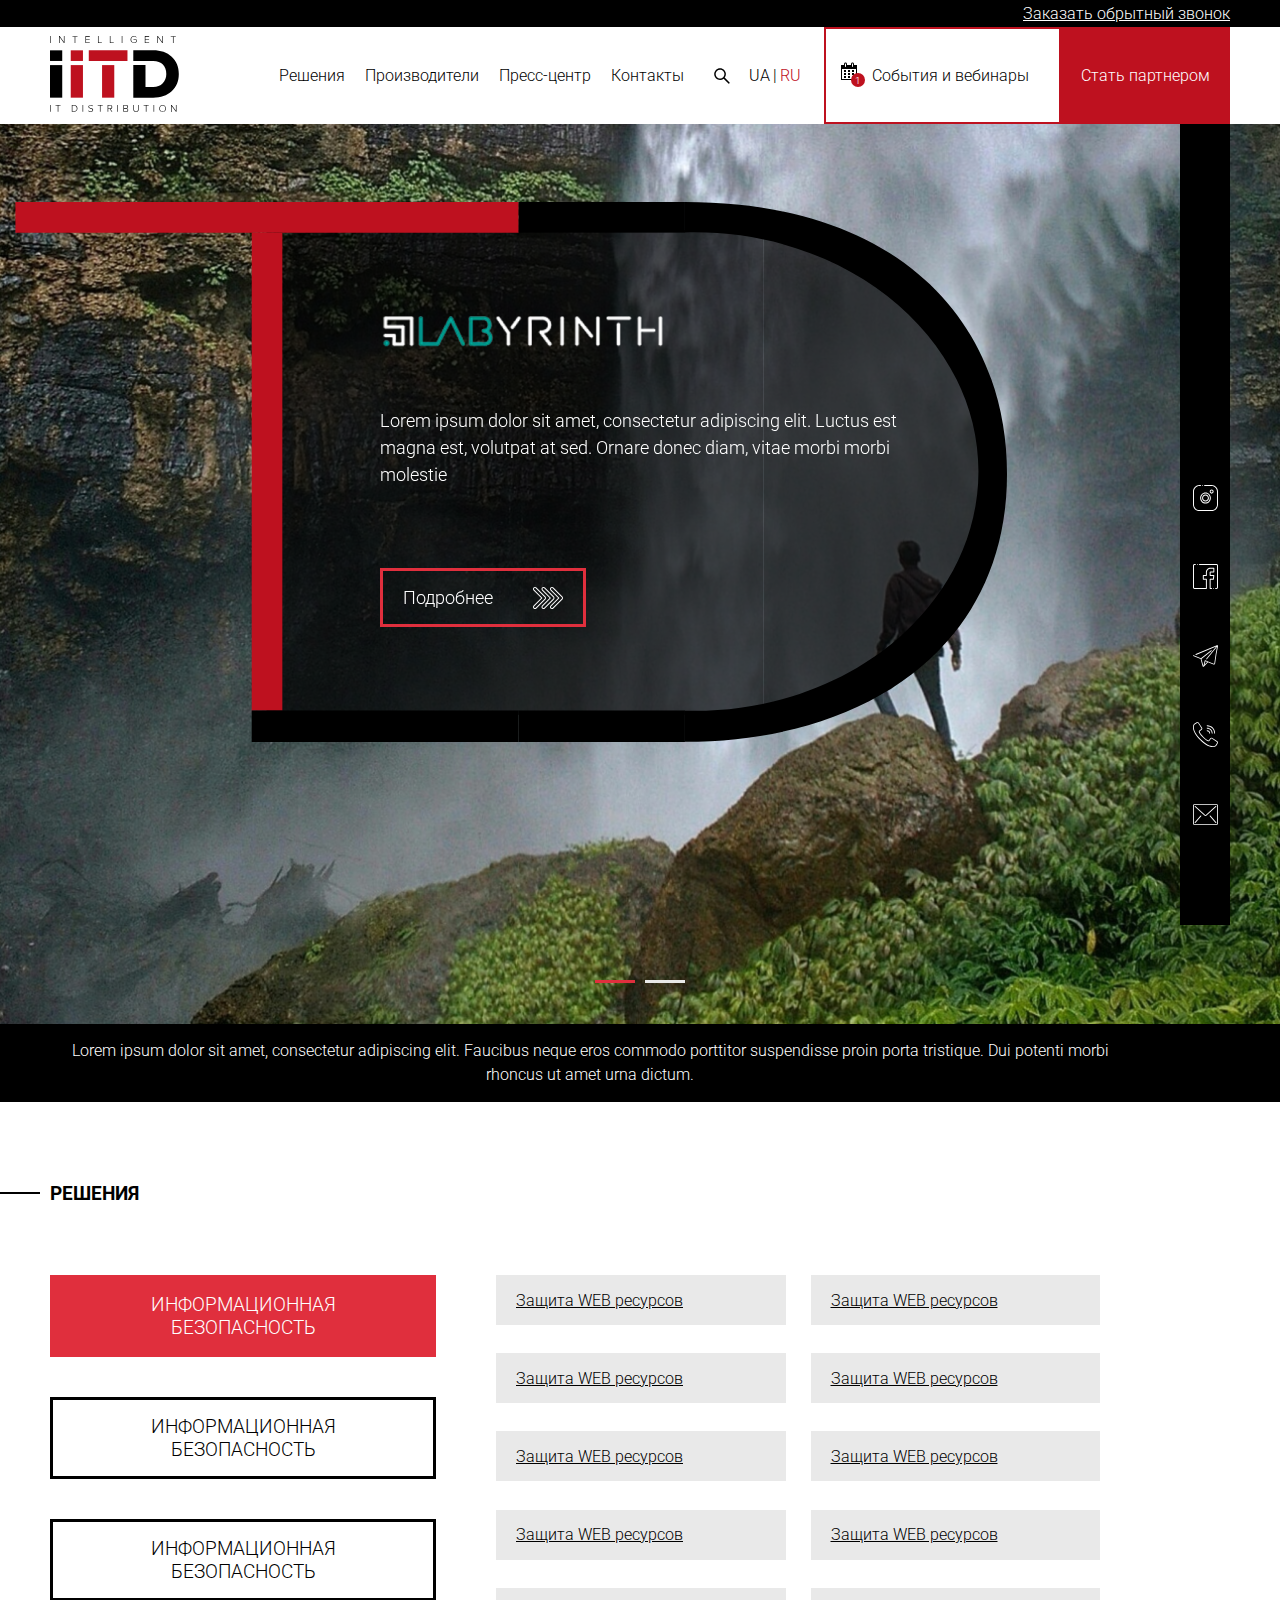
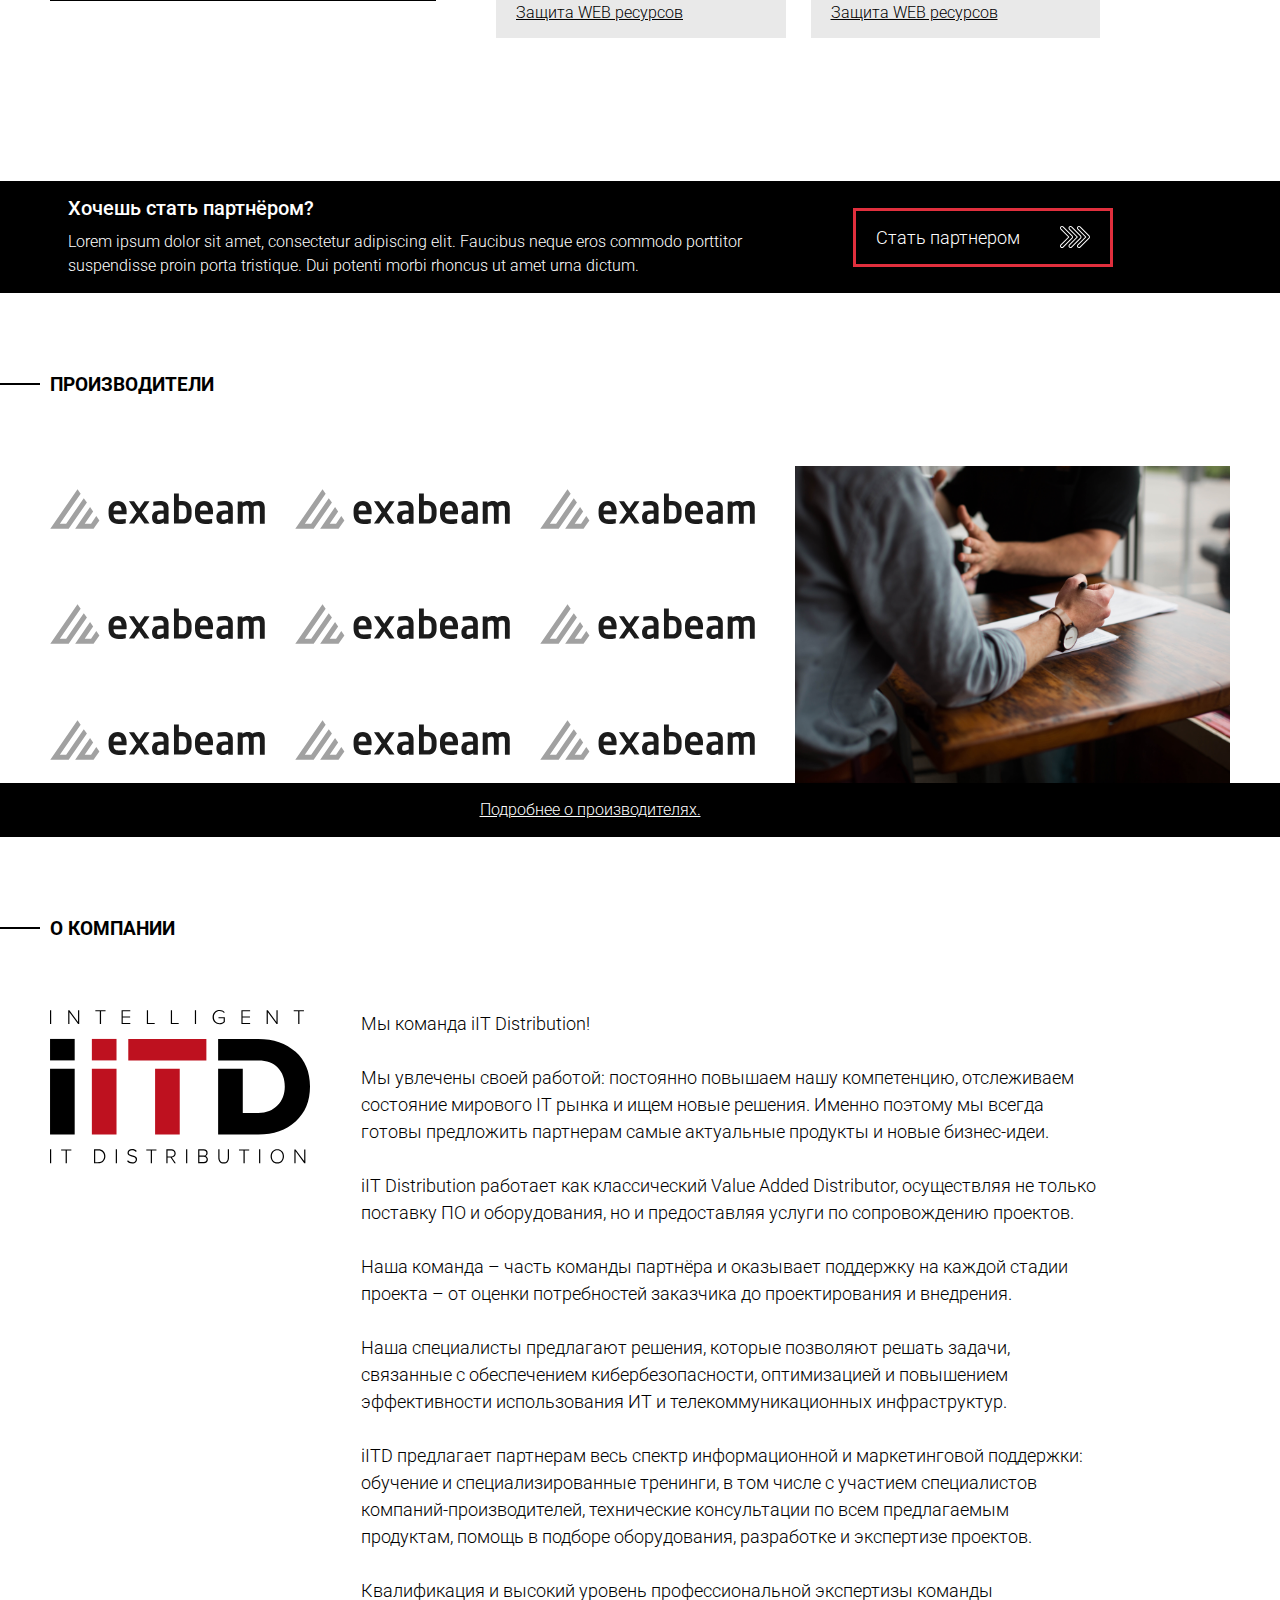
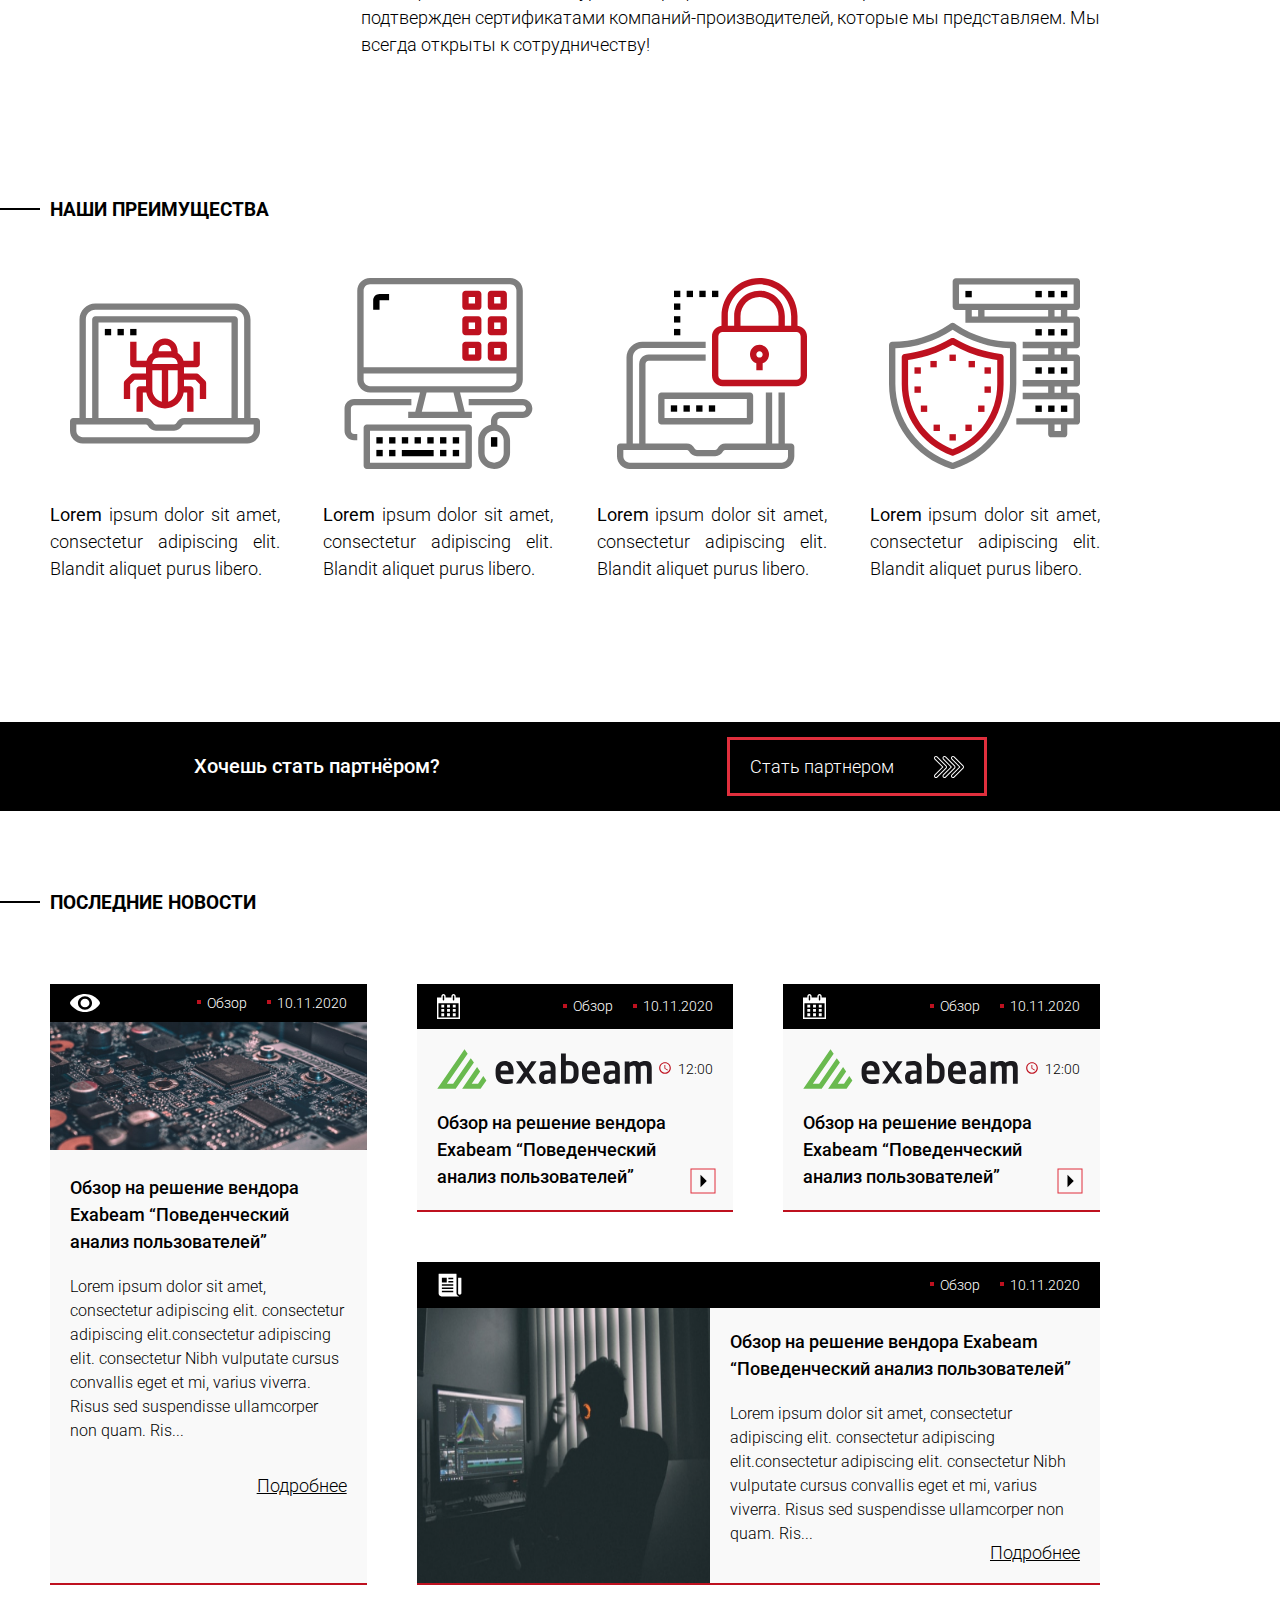
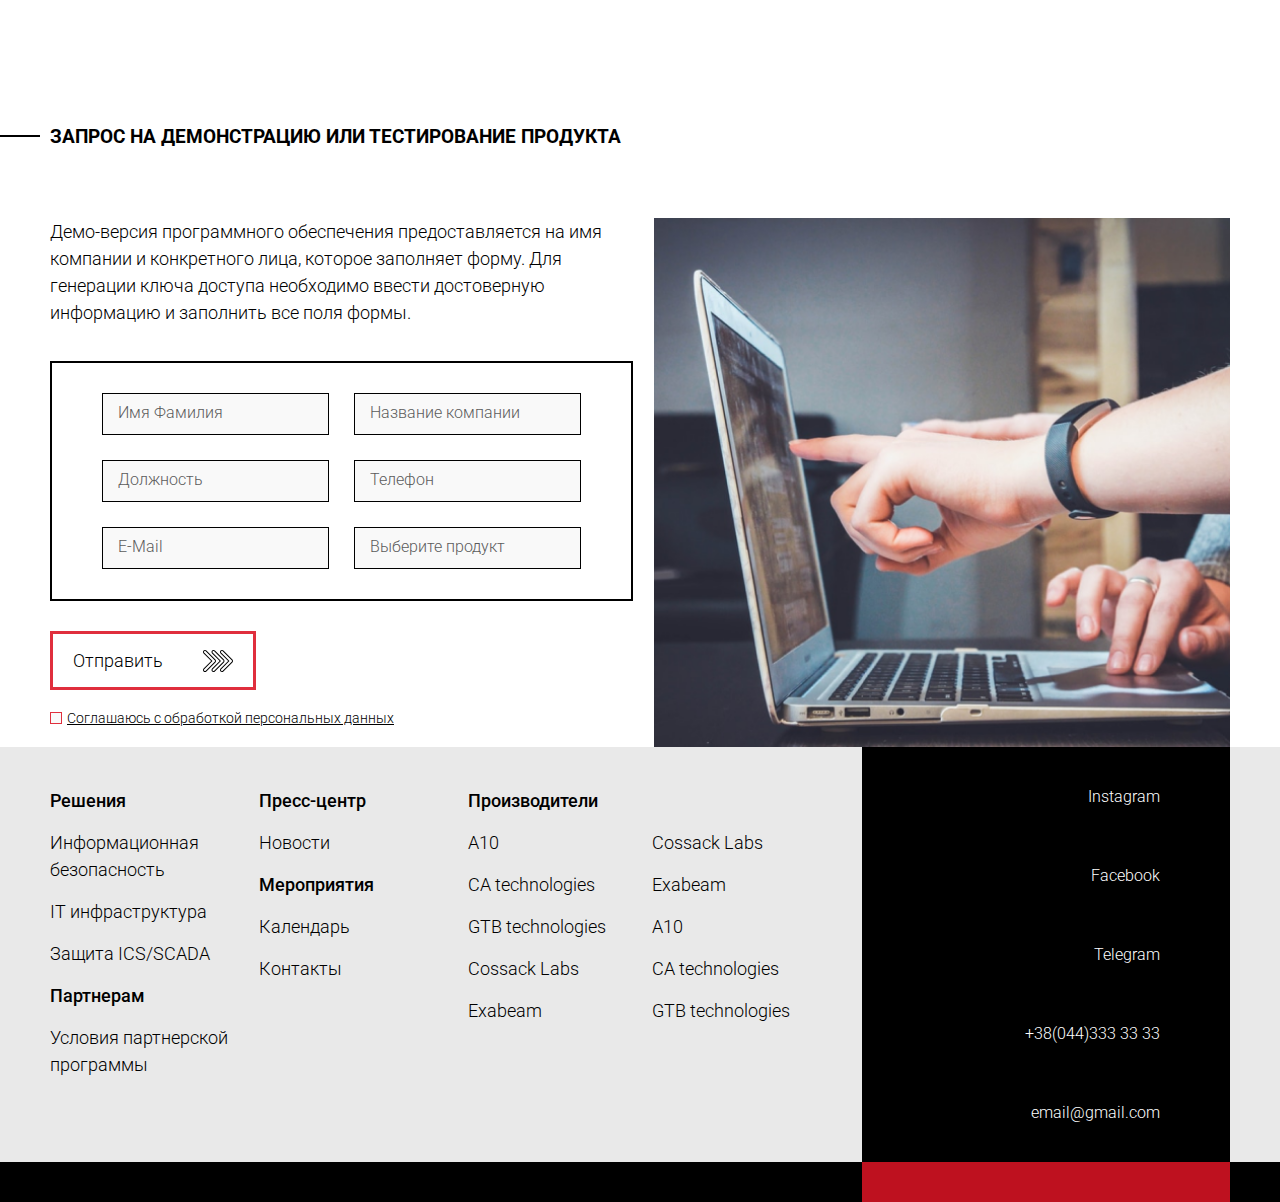
==== commit 9a78bfd2: "fix menu" ====
--- a/index.html
+++ b/index.html
@@ -31,10 +31,167 @@
                         <img src="img/icon/logo.svg" alt="logo">
                     </div>
                     <nav>
-                        <a href="#">Решения</a>
-                        <a href="#">Производители</a>
-                        <a href="#">Пресс-центр </a>
-                        <a href="#">Контакты</a>
+                        <img src="img/icon/close-btn.svg" class="close-btn" alt="close-btn">
+                        <p class="link-hover link-call">Решения</p>
+                        <div class="nav-box-dropdown-hover">
+                            <div class="nav-box-dropdown-wrapper">
+                                <div class="nav-box-dropdonw">
+                                    <p class="nav-box-title">
+                                     1111111111111
+                                    </p>
+                                    <div class="box-hide-nav">
+                                        <a href="#" class="nav-box-link">
+                                            Защита WEB ресурсов
+                                        </a>
+                                        <a href="#" class="nav-box-link">
+                                            Защита WEB ресурсов
+                                        </a>
+                                        <a href="#" class="nav-box-link">
+                                            Защита WEB ресурсов
+                                        </a>
+                                    </div>
+                                </div>
+                                <div class="nav-box-dropdonw">
+                                    <p class="nav-box-title">
+                                        Информационная безопасность
+                                    </p>
+                                    <div class="box-hide-nav">
+                                        <a href="#" class="nav-box-link">
+                                            Защита WEB ресурсов
+                                        </a>
+                                        <a href="#" class="nav-box-link">
+                                            Защита WEB ресурсов
+                                        </a>
+                                        <a href="#" class="nav-box-link">
+                                            Защита WEB ресурсов
+                                        </a>
+                                    </div>
+                                </div>
+                                <div class="nav-box-dropdonw">
+                                    <p class="nav-box-title">
+                                        Информационная безопасность
+                                    </p>
+                                    <div class="box-hide-nav">
+                                        <a href="#" class="nav-box-link">
+                                            Защита WEB ресурсов
+                                        </a>
+                                        <a href="#" class="nav-box-link">
+                                            Защита WEB ресурсов
+                                        </a>
+                                        <a href="#" class="nav-box-link">
+                                            Защита WEB ресурсов
+                                        </a>
+                                    </div>
+                                </div>
+                            </div>
+                        </div>
+                        <p class="link-hover link-call">Производители</pppclass="link-hover>
+                        <div class="nav-box-dropdown-hover">
+                            <div class="nav-box-dropdown-wrapper">
+                                <div class="nav-box-dropdonw">
+                                    <p class="nav-box-title">
+                                      2222222
+                                    </p>
+                                    <div class="box-hide-nav">
+                                        <a href="#" class="nav-box-link">
+                                            Защита WEB ресурсов
+                                        </a>
+                                        <a href="#" class="nav-box-link">
+                                            Защита WEB ресурсов
+                                        </a>
+                                        <a href="#" class="nav-box-link">
+                                            Защита WEB ресурсов
+                                        </a>
+                                    </div>
+                                </div>
+                                <div class="nav-box-dropdonw">
+                                    <p href="#" class="nav-box-title">
+                                        Информационная безопасность
+                                    </p>
+                                    <div class="box-hide-nav">
+                                        <a href="#" class="nav-box-link">
+                                            Защита WEB ресурсов
+                                        </a>
+                                        <a href="#" class="nav-box-link">
+                                            Защита WEB ресурсов
+                                        </a>
+                                        <a href="#" class="nav-box-link">
+                                            Защита WEB ресурсов
+                                        </a>
+                                    </div>
+                                </div>
+                                <div class="nav-box-dropdonw">
+                                    <p href="#" class="nav-box-title">
+                                        Информационная безопасность
+                                    </p>
+                                    <div class="box-hide-nav">
+                                        <a href="#" class="nav-box-link">
+                                            Защита WEB ресурсов
+                                        </a>
+                                        <a href="#" class="nav-box-link">
+                                            Защита WEB ресурсов
+                                        </a>
+                                        <a href="#" class="nav-box-link">
+                                            Защита WEB ресурсов
+                                        </a>
+                                    </div>
+                                </div>
+                            </div>
+                        </div>
+                        <p class="link-hover link-call">Пресс-центр </a>
+                        <div class="nav-box-dropdown-hover">
+                            <div class="nav-box-dropdown-wrapper">
+                                <div class="nav-box-dropdonw">
+                                    <p class="nav-box-title">
+                                       333333333333
+                                    </a>
+                                    <div class="box-hide-nav">
+                                        <a href="#" class="nav-box-link">
+                                            Защита WEB ресурсов
+                                        </a>
+                                        <a href="#" class="nav-box-link">
+                                            Защита WEB ресурсов
+                                        </a>
+                                        <a href="#" class="nav-box-link">
+                                            Защита WEB ресурсов
+                                        </a>
+                                    </div>
+                                </div>
+                                <div class="nav-box-dropdonw">
+                                    <p class="nav-box-title">
+                                        Информационная безопасность2
+                                    </p>
+                                    <div class="box-hide-nav">
+                                        <a href="#" class="nav-box-link">
+                                            Защита WEB ресурсов
+                                        </a>
+                                        <a href="#" class="nav-box-link">
+                                            Защита WEB ресурсов
+                                        </a>
+                                        <a href="#" class="nav-box-link">
+                                            Защита WEB ресурсов
+                                        </a>
+                                    </div>
+                                </div>
+                                <div class="nav-box-dropdonw">
+                                    <p class="nav-box-title">
+                                        Информационная безопасность3
+                                    </p>
+                                    <div class="box-hide-nav">
+                                        <a href="#" class="nav-box-link">
+                                            Защита WEB ресурсов
+                                        </a>
+                                        <a href="#" class="nav-box-link">
+                                            Защита WEB ресурсов
+                                        </a>
+                                        <a href="#" class="nav-box-link">
+                                            Защита WEB ресурсов
+                                        </a>
+                                    </div>
+                                </div>
+                            </div>
+                        </div>
+                        <a href="#" class="link-hover">Контакты</a>
                     </nav>
                     <div class="search-lang-box">
                         <div class="search-box">
--- a/css/main.css
+++ b/css/main.css
@@ -44,6 +44,94 @@
         font-size: .87rem; } }
     .call-header a:hover {
       text-decoration: none; }
+
+.close-btn {
+  display: none; }
+  @media (max-width: 990px) {
+    .close-btn {
+      display: block;
+      position: absolute;
+      left: 20px;
+      top: 20px; } }
+  @media (max-width: 650px) {
+    .close-btn {
+      left: 15px; } }
+
+.nav-box-dropdown-hover {
+  display: none;
+  position: absolute;
+  top: 98px;
+  max-width: 1000px;
+  margin: 0 auto;
+  z-index: 999; }
+  @media (max-width: 1280px) {
+    .nav-box-dropdown-hover {
+      max-width: 100%;
+      left: 0;
+      top: 96px; } }
+  @media (max-width: 650px) {
+    .nav-box-dropdown-hover {
+      position: relative;
+      top: 0; } }
+  .nav-box-dropdown-hover .nav-box-dropdown-wrapper {
+    background: #131313;
+    opacity: .9;
+    display: grid;
+    grid-template-columns: 1fr 1fr 1fr;
+    grid-gap: 30px;
+    padding: 40px 25px; }
+    @media (max-width: 990px) {
+      .nav-box-dropdown-hover .nav-box-dropdown-wrapper {
+        grid-template-columns: 1fr;
+        padding: 20px;
+        background: transparent;
+        opacity: 1; } }
+    @media (max-width: 990px) {
+      .nav-box-dropdown-hover .nav-box-dropdown-wrapper {
+        grid-gap: 10px; } }
+    @media (max-width: 650px) {
+      .nav-box-dropdown-hover .nav-box-dropdown-wrapper {
+        padding-bottom: 0; } }
+    .nav-box-dropdown-hover .nav-box-dropdown-wrapper .nav-box-title {
+      color: #fff;
+      margin-bottom: 30px;
+      border-bottom: 1px solid #E02F3D;
+      font: 300 1.125rem 'Roboto', sans-serif;
+      display: block;
+      -webkit-transition: .3s;
+      -o-transition: .3s;
+      transition: .3s;
+      display: inline-block; }
+      .nav-box-dropdown-hover .nav-box-dropdown-wrapper .nav-box-title:hover {
+        color: #E02F3D; }
+      @media (max-width: 990px) {
+        .nav-box-dropdown-hover .nav-box-dropdown-wrapper .nav-box-title {
+          color: #E02F3D;
+          border: none;
+          margin-bottom: 20px; } }
+      @media (max-width: 650px) {
+        .nav-box-dropdown-hover .nav-box-dropdown-wrapper .nav-box-title {
+          margin-bottom: 10px; } }
+      @media (max-width: 650px) {
+        .nav-box-dropdown-hover .nav-box-dropdown-wrapper .nav-box-title::after {
+          content: url(../img/icon/red-down.svg);
+          right: -10px;
+          top: -3px;
+          position: relative; } }
+    .nav-box-dropdown-hover .nav-box-dropdown-wrapper .nav-box-link {
+      font: 300 1rem 'Roboto', sans-serif;
+      margin-bottom: 25px;
+      color: #fff;
+      display: block;
+      -webkit-transition: .3s;
+      -o-transition: .3s;
+      transition: .3s; }
+      @media (max-width: 990px) {
+        .nav-box-dropdown-hover .nav-box-dropdown-wrapper .nav-box-link {
+          margin-bottom: 15px;
+          font-size: .9rem; } }
+      .nav-box-dropdown-hover .nav-box-dropdown-wrapper .nav-box-link:hover {
+        color: #E02F3D; }
 
 .header-container {
   display: -webkit-box;
@@ -70,21 +158,76 @@
     -webkit-box-pack: justify;
     -webkit-justify-content: space-between;
         -ms-flex-pack: justify;
-            justify-content: space-between; }
+            justify-content: space-between;
+    height: 100%; }
     @media (max-width: 990px) {
       .header-container nav {
-        display: none; } }
-    .header-container nav a {
+        display: none;
+        position: absolute;
+        z-index: 99999;
+        background: #131313;
+        opacity: .9;
+        left: 0;
+        top: -20px;
+        height: 100vh;
+        padding-top: 70px;
+        overflow-y: scroll;
+        padding-right: 20px; } }
+    @media (max-width: 650px) {
+      .header-container nav {
+        width: 100vw;
+        padding: 40px 0;
+        padding-top: 60px; } }
+    .header-container nav .link-hover {
       color: #000;
-      margin: 0 20px;
-      font: 300 1rem 'Roboto', sans-serif; }
+      padding: 39px 20px;
+      font: 300 1rem 'Roboto', sans-serif;
+      -webkit-transition: .3s;
+      -o-transition: .3s;
+      transition: .3s;
+      position: relative; }
+      .header-container nav .link-hover:hover {
+        background: #E9E9E9; }
+        @media (max-width: 990px) {
+          .header-container nav .link-hover:hover {
+            background: transparent;
+            position: relative; } }
+      @media (max-width: 990px) {
+        .header-container nav .link-hover::after {
+          content: url(../img/icon/menu-down-arr.svg);
+          position: absolute;
+          right: -5%;
+          top: 22px; } }
+      @media (max-width: 650px) {
+        .header-container nav .link-hover::after {
+          right: -15px;
+          top: -3px;
+          position: relative; } }
       @media (max-width: 1280px) {
-        .header-container nav a {
-          margin: 0 10px; } }
+        .header-container nav .link-hover {
+          padding: 25px 10px; } }
       @media (max-width: 1150px) {
-        .header-container nav a {
+        .header-container nav .link-hover {
           margin: 0 5px;
           font-size: .9rem; } }
+      @media (max-width: 990px) {
+        .header-container nav .link-hover {
+          color: #fff;
+          font-size: 1.1rem;
+          -webkit-transition: auto;
+          -o-transition: auto;
+          transition: auto; } }
+      @media (max-width: 650px) {
+        .header-container nav .link-hover {
+          display: block;
+          padding-bottom: 0;
+          padding-top: 20px; } }
+    @media (max-width: 990px) {
+      .header-container nav .link-hover:last-child::after {
+        display: none; } }
+    @media (max-width: 990px) {
+      .header-container nav .link-hover:last-child::before {
+        display: none; } }
 
 .header-logo {
   padding: 8px 0;
@@ -104,7 +247,7 @@
           -ms-flex-order: 2;
               order: 2;
       position: relative;
-      right: -30px; } }
+      right: -20px; } }
   @media (max-width: 360px) {
     .header-logo {
       right: -20px; } }
@@ -241,6 +384,13 @@
 .dark-border {
   border-bottom: 4px solid #000; }
 
+.link-active {
+  border-bottom: 1px solid #E02F3D; }
+
+@media (max-width: 650px) {
+  .box-hide-nav {
+    display: none; } }
+
 .slide {
   background-size: cover;
   background-position: center;
@@ -327,7 +477,7 @@
         height: 350px; } }
     @media (max-width: 420px) {
       .slider-text-box .bg-slider {
-        left: -60%;
+        left: -62%;
         height: 300px; } }
     @media (max-width: 380px) {
       .slider-text-box .bg-slider {
@@ -941,16 +1091,20 @@
   max-width: 100%;
   height: auto;
   width: 100%; }
+  @media (max-width: 990px) {
+    .container-items .horizontal-img {
+      height: 135px;
+      -o-object-fit: cover;
+         object-fit: cover; } }
 
 .items-news-box {
   background: #F9F9F9;
   padding: 50px 40px; }
-
-.feedback {
-  margin-bottom: -4px; }
-  @media (max-width: 990px) {
-    .feedback {
-      margin-bottom: 0; } }
+  @media (max-width: 990px) {
+    .items-news-box {
+      padding: 20px;
+      position: relative;
+      top: -3px; } }
 
 .feedback-wrapper {
   display: grid;
@@ -980,7 +1134,8 @@
     height: auto; }
     @media (max-width: 990px) {
       .feedback-wrapper .feedback-img img {
-        width: 150%;
+        width: 130%;
+        max-width: 130%;
         height: 400px;
         -o-object-fit: cover;
            object-fit: cover;
@@ -992,15 +1147,14 @@
         left: -5%;
         width: 300%;
         max-width: 120%; } }
-  @media (max-width: 1280px) {
-    .feedback-wrapper form {
-      padding-bottom: 20px; } }
-  @media (max-width: 990px) {
-    .feedback-wrapper form {
-      padding-right: 70px; } }
-  @media (max-width: 650px) {
-    .feedback-wrapper form {
-      padding-right: 0; } }
+  .feedback-wrapper form {
+    padding-bottom: 20px; }
+    @media (max-width: 990px) {
+      .feedback-wrapper form {
+        padding-right: 70px; } }
+    @media (max-width: 650px) {
+      .feedback-wrapper form {
+        padding-right: 0; } }
   .feedback-wrapper .text-simple {
     margin-bottom: 35px; }
     @media (max-width: 990px) {
@@ -1037,6 +1191,9 @@
     height: 30px; }
     .feedback-input-wrapper input:focus {
       border: 0.5px solid #E02F3D; }
+
+.feedback-no-padding form {
+  padding-right: 0; }
 
 .checkbox input[type="checkbox"] {
   opacity: 0;
@@ -1347,6 +1504,12 @@
   display: grid;
   grid-template-columns: 3fr 4fr;
   grid-gap: 50px; }
+  @media (max-width: 990px) {
+    .partner-info-container {
+      grid-template-columns: 1fr;
+      grid-gap: 25px; } }
+  .partner-info-container form {
+    width: 100%; }
 
 .partner-box-form {
   background: #fff;
@@ -1366,18 +1529,203 @@
   .partner-box-form .text-simple {
     font-weight: 500;
     margin-bottom: 30px; }
+    @media (max-width: 650px) {
+      .partner-box-form .text-simple {
+        margin-bottom: 20px; } }
   .partner-box-form .feedback-input-wrapper {
     display: grid;
     grid-template-columns: 1fr 1fr;
     padding: 0;
     border: none;
     margin-bottom: 0; }
+    @media (max-width: 650px) {
+      .partner-box-form .feedback-input-wrapper {
+        grid-gap: 20px;
+        grid-template-columns: 1fr; } }
     .partner-box-form .feedback-input-wrapper button {
       width: 100%; }
   .partner-box-form .btn-wrap-form {
     grid-column-start: 2;
     grid-column-end: 3;
     grid-row-start: 4; }
+    @media (max-width: 650px) {
+      .partner-box-form .btn-wrap-form {
+        grid-column-start: auto;
+        grid-column-end: auto;
+        grid-row-start: auto; } }
+
+.contact-info-container {
+  display: grid;
+  grid-template-columns: 1fr 1fr;
+  grid-gap: 30px; }
+  @media (max-width: 990px) {
+    .contact-info-container {
+      display: -webkit-box;
+      display: -webkit-flex;
+      display: -ms-flexbox;
+      display: flex;
+      -webkit-box-orient: vertical;
+      -webkit-box-direction: normal;
+      -webkit-flex-direction: column;
+          -ms-flex-direction: column;
+              flex-direction: column; } }
+
+@media (max-width: 990px) {
+  .contact-info .title-xl {
+    display: none; } }
+
+.dark-contact {
+  padding: 5px 20px;
+  background: #000;
+  top: -30px;
+  position: relative;
+  display: inline-block;
+  left: -50px; }
+  @media (max-width: 990px) {
+    .dark-contact {
+      left: 0;
+      top: 0;
+      margin-bottom: 30px;
+      padding-left: 0; } }
+  .dark-contact::before {
+    content: '';
+    height: 40px;
+    display: block;
+    position: absolute;
+    background: #000;
+    width: 300%;
+    left: -300%;
+    top: 0; }
+  .dark-contact a {
+    margin: 0 15px; }
+  @media (max-width: 990px) {
+    .dark-contact a:first-child {
+      margin-left: 0; } }
+  .dark-contact .insta {
+    position: relative; }
+    .dark-contact .insta::after {
+      position: relative;
+      content: url(../img/icon/insta.svg); }
+    .dark-contact .insta:hover::after {
+      position: absolute;
+      opacity: 0; }
+    .dark-contact .insta:hover::before {
+      position: relative;
+      opacity: 1; }
+    .dark-contact .insta::before {
+      content: url(../img/icon/insta-hover.svg);
+      position: absolute;
+      opacity: 0; }
+  .dark-contact .fb {
+    position: relative; }
+    .dark-contact .fb::after {
+      position: relative;
+      content: url(../img/icon/fb.svg); }
+    .dark-contact .fb:hover::after {
+      position: absolute;
+      opacity: 0; }
+    .dark-contact .fb:hover::before {
+      position: relative;
+      opacity: 1; }
+    .dark-contact .fb::before {
+      content: url(../img/icon/fb-hover.svg);
+      position: absolute;
+      opacity: 0; }
+  .dark-contact .tg {
+    position: relative; }
+    .dark-contact .tg::after {
+      position: relative;
+      content: url(../img/icon/telegram.svg); }
+    .dark-contact .tg:hover::after {
+      position: absolute;
+      opacity: 0; }
+    .dark-contact .tg:hover::before {
+      position: relative;
+      opacity: 1; }
+    .dark-contact .tg::before {
+      content: url(../img/icon/telega-hover.svg);
+      position: absolute;
+      opacity: 0; }
+
+.contact-info-box {
+  padding: 30px; }
+  @media (max-width: 990px) {
+    .contact-info-box {
+      padding: 0; } }
+  @media (max-width: 650px) {
+    .contact-info-box {
+      margin-bottom: 30px; } }
+  .contact-info-box iframe {
+    width: 100%;
+    height: 300px;
+    margin-bottom: 30px; }
+    @media (max-width: 990px) {
+      .contact-info-box iframe {
+        margin-bottom: 20px; } }
+  .contact-info-box .contact-box-social {
+    display: grid;
+    grid-template-columns: 1fr 1fr;
+    justify-items: center; }
+    @media (max-width: 650px) {
+      .contact-info-box .contact-box-social {
+        display: -webkit-box;
+        display: -webkit-flex;
+        display: -ms-flexbox;
+        display: flex;
+        -webkit-box-orient: vertical;
+        -webkit-box-direction: normal;
+        -webkit-flex-direction: column;
+            -ms-flex-direction: column;
+                flex-direction: column;
+        padding-left: 5px; } }
+    .contact-info-box .contact-box-social .map::before {
+      content: url(../img/contact/map.svg);
+      position: relative;
+      left: -5px;
+      top: 5px; }
+    .contact-info-box .contact-box-social .phone {
+      margin-bottom: 10px;
+      display: block; }
+      .contact-info-box .contact-box-social .phone::before {
+        content: url(../img/contact/phone.svg);
+        position: relative;
+        left: -5px;
+        top: 7px; }
+    .contact-info-box .contact-box-social .mail::before {
+      content: url(../img/contact/mail.svg);
+      position: relative;
+      left: -5px;
+      top: 6px; }
+    .contact-info-box .contact-box-social div {
+      padding-left: 30px; }
+      @media (max-width: 650px) {
+        .contact-info-box .contact-box-social div {
+          padding: 0; } }
+    .contact-info-box .contact-box-social p, .contact-info-box .contact-box-social a {
+      color: #000;
+      font: 300 1.2rem/150% 'Roboto', sans-serif; }
+      @media (max-width: 650px) {
+        .contact-info-box .contact-box-social p, .contact-info-box .contact-box-social a {
+          margin-bottom: 10px;
+          display: block; } }
+
+.contact-box-form .feedback-input-wrapper {
+  display: grid;
+  grid-template-columns: 1fr; }
+
+.contact-box-form .btn-white {
+  width: 100%; }
+
+.contact-box-form .checkbox label {
+  margin: 0; }
+
+.contact-box-form .text-simple {
+  text-align: center;
+  font-size: 1.2rem;
+  font-weight: 600; }
+  @media (max-width: 650px) {
+    .contact-box-form .text-simple {
+      font-size: 1rem; } }
 
 .bredcrumbs {
   margin-bottom: 40px; }
@@ -1387,6 +1735,9 @@
   display: inline-block;
   padding: 5px 100px;
   padding-top: 1px; }
+  @media (max-width: 650px) {
+    .bredcrumbs-container {
+      padding: 5px; } }
   .bredcrumbs-container a {
     color: #fff;
     margin-right: 10px;
@@ -1412,18 +1763,70 @@
   -webkit-align-items: center;
       -ms-flex-align: center;
           align-items: center; }
+  @media (max-width: 990px) {
+    .decision-item-short {
+      grid-gap: 40px;
+      grid-template-columns: 1fr 2fr; } }
+  @media (max-width: 650px) {
+    .decision-item-short {
+      display: -webkit-box;
+      display: -webkit-flex;
+      display: -ms-flexbox;
+      display: flex;
+      -webkit-box-orient: vertical;
+      -webkit-box-direction: reverse;
+      -webkit-flex-direction: column-reverse;
+          -ms-flex-direction: column-reverse;
+              flex-direction: column-reverse;
+      -webkit-box-align: start;
+      -webkit-align-items: flex-start;
+          -ms-flex-align: start;
+              align-items: flex-start; } }
   .decision-item-short .decision-item-short-box-wrapper {
     display: grid;
     grid-template-columns: 1fr 1fr 1fr 1fr;
     grid-gap: 40px; }
+    @media (max-width: 990px) {
+      .decision-item-short .decision-item-short-box-wrapper {
+        grid-template-columns: 1fr; } }
+  .decision-item-short .play {
+    display: none; }
+    @media (max-width: 990px) {
+      .decision-item-short .play {
+        display: block;
+        position: absolute;
+        top: 40%;
+        right: 10px; } }
+    .decision-item-short .play::before {
+      content: url(../img/icon/play.svg); }
+  @media (max-width: 990px) {
+    .decision-item-short .decision-item-short-box:nth-child(2) {
+      display: none; } }
+  @media (max-width: 990px) {
+    .decision-item-short .decision-item-short-box:nth-child(3) {
+      display: none; } }
+  @media (max-width: 990px) {
+    .decision-item-short .decision-item-short-box:last-child {
+      display: none; } }
   .decision-item-short img {
     max-width: 100%;
     height: auto; }
+    @media (max-width: 650px) {
+      .decision-item-short img {
+        height: 120px;
+        margin-top: 20px; } }
   .decision-item-short .decision-item-short-box {
     margin-bottom: 25px; }
+    @media (max-width: 990px) {
+      .decision-item-short .decision-item-short-box {
+        margin: 0;
+        position: relative; } }
   .decision-item-short .text-simple-sm {
     color: #3D3D3D;
     font-size: .87rem; }
+    @media (max-width: 990px) {
+      .decision-item-short .text-simple-sm {
+        padding-right: 60px; } }
   .decision-item-short .time {
     font: 300 .87rem 'Roboto', sans-serif;
     color: #BE111F;
@@ -1434,8 +1837,26 @@
   grid-template-columns: 3fr 8fr;
   grid-gap: 60px;
   position: relative; }
+  @media (max-width: 990px) {
+    .decision-tab-wrapper {
+      grid-template-columns: 1fr 2fr;
+      grid-gap: 40px; } }
+  @media (max-width: 650px) {
+    .decision-tab-wrapper {
+      display: -webkit-box;
+      display: -webkit-flex;
+      display: -ms-flexbox;
+      display: flex;
+      -webkit-box-orient: vertical;
+      -webkit-box-direction: normal;
+      -webkit-flex-direction: column;
+          -ms-flex-direction: column;
+              flex-direction: column; } }
   .decision-tab-wrapper .title-xl {
     position: absolute; }
+    @media (max-width: 650px) {
+      .decision-tab-wrapper .title-xl {
+        position: relative; } }
   .decision-tab-wrapper .decision-caption-box {
     display: -webkit-box;
     display: -webkit-flex;
@@ -1446,7 +1867,11 @@
     -webkit-flex-direction: column;
         -ms-flex-direction: column;
             flex-direction: column;
-    margin-top: 70px; }
+    margin-top: 70px;
+    position: relative; }
+    @media (max-width: 650px) {
+      .decision-tab-wrapper .decision-caption-box {
+        margin-top: 0; } }
     .decision-tab-wrapper .decision-caption-box a {
       width: 300px;
       text-align: center;
@@ -1465,19 +1890,29 @@
       @media (max-width: 1400px) {
         .decision-tab-wrapper .decision-caption-box a {
           width: auto; } }
+      @media (max-width: 990px) {
+        .decision-tab-wrapper .decision-caption-box a {
+          padding: 8px 5px; } }
       .decision-tab-wrapper .decision-caption-box a:hover {
         border: 3px solid #E02F3D; }
         .decision-tab-wrapper .decision-caption-box a:hover::after {
           position: absolute;
           content: url(../img/icon/arrow-white.svg);
           right: 10px; }
+          @media (max-width: 990px) {
+            .decision-tab-wrapper .decision-caption-box a:hover::after {
+              display: none; } }
     .decision-tab-wrapper .decision-caption-box .active-tab {
       position: relative;
       border: 3px solid #E02F3D; }
       .decision-tab-wrapper .decision-caption-box .active-tab::after {
         position: absolute;
         content: url(../img/icon/arrow-white.svg);
-        right: 10px; }
+        right: 10px;
+        top: 30%; }
+        @media (max-width: 990px) {
+          .decision-tab-wrapper .decision-caption-box .active-tab::after {
+            display: none; } }
   .decision-tab-wrapper .active {
     display: -webkit-box;
     display: -webkit-flex;
@@ -1500,6 +1935,24 @@
     display: grid;
     grid-template-columns: 1fr 1fr 1fr 1fr 1fr 1fr 1fr 1fr 1fr;
     justify-items: center; }
+    @media (max-width: 990px) {
+      .partner .partner-container {
+        grid-template-columns: 1fr 1fr 1fr 1fr;
+        grid-gap: 25px; } }
+    @media (max-width: 650px) {
+      .partner .partner-container {
+        grid-template-columns: 1fr 1fr 1fr; } }
+    @media (max-width: 990px) {
+      .partner .partner-container a:first-child {
+        grid-column-start: 1;
+        grid-column-end: 5;
+        -webkit-box-pack: center;
+        -webkit-justify-content: center;
+            -ms-flex-pack: center;
+                justify-content: center; } }
+    @media (max-width: 650px) {
+      .partner .partner-container a:first-child {
+        grid-column-end: 2; } }
     .partner .partner-container img {
       height: 50px;
       -webkit-transition: .3s;
@@ -1518,15 +1971,35 @@
   display: grid;
   grid-template-columns: 1fr 1fr 1fr 1fr;
   grid-gap: 25px; }
+  @media (max-width: 650px) {
+    .sertificar-container {
+      grid-template-columns: 1fr;
+      grid-gap: 25px; } }
 
 .sertificar-box img {
   margin-bottom: 25px;
   max-width: 100%;
   height: auto; }
+  @media (max-width: 650px) {
+    .sertificar-box img {
+      margin: 0 auto;
+      margin-bottom: 20px;
+      height: 300px;
+      display: -webkit-box;
+      display: -webkit-flex;
+      display: -ms-flexbox;
+      display: flex;
+      -webkit-box-pack: center;
+      -webkit-justify-content: center;
+          -ms-flex-pack: center;
+              justify-content: center; } }
 
 .sertificar-box .title {
   font-weight: 500;
   margin-bottom: 20px; }
+  @media (max-width: 650px) {
+    .sertificar-box .title {
+      margin-bottom: 10px; } }
 
 .sertificar-box .text-simple {
   text-align: center; }
@@ -1541,9 +2014,21 @@
   grid-template-columns: 1fr 1fr 1fr;
   grid-gap: 90px;
   margin-bottom: 50px; }
+  @media (max-width: 990px) {
+    .decision-info-wrapper {
+      grid-template-columns: 1fr 1fr;
+      grid-gap: 40px; } }
+  @media (max-width: 650px) {
+    .decision-info-wrapper {
+      grid-template-columns: 1fr;
+      grid-gap: 20px;
+      margin-bottom: 30px; } }
   .decision-info-wrapper .decision-info-box {
     padding: 40px;
     border: 3px solid #E02F3D; }
+    @media (max-width: 990px) {
+      .decision-info-wrapper .decision-info-box {
+        padding: 20px; } }
     .decision-info-wrapper .decision-info-box img {
       margin: 0 auto;
       display: -webkit-box;
@@ -1559,32 +2044,86 @@
           -ms-flex-align: center;
               align-items: center;
       margin-bottom: 40px; }
+      @media (max-width: 650px) {
+        .decision-info-wrapper .decision-info-box img {
+          margin-bottom: 20px; } }
     .decision-info-wrapper .decision-info-box .title {
       font: 300 1.1rem 'Roboto', sans-serif;
       text-align: center;
       margin-bottom: 40px; }
+      @media (max-width: 650px) {
+        .decision-info-wrapper .decision-info-box .title {
+          margin-bottom: 20px; } }
     .decision-info-wrapper .decision-info-box .text-simple {
       margin-bottom: 20px;
       font-size: 1rem; }
+      @media (max-width: 650px) {
+        .decision-info-wrapper .decision-info-box .text-simple {
+          text-align: center; } }
     .decision-info-wrapper .decision-info-box .text-simple:last-child {
       margin-top: 0; }
+      @media (max-width: 650px) {
+        .decision-info-wrapper .decision-info-box .text-simple:last-child {
+          margin-bottom: 0; } }
+  @media (max-width: 990px) {
+    .decision-info-wrapper .decision-info-box:last-child {
+      grid-column-start: 1;
+      grid-column-end: 3;
+      justify-items: center;
+      margin: 0 auto; } }
+  @media (max-width: 650px) {
+    .decision-info-wrapper .decision-info-box:last-child {
+      grid-column-start: auto;
+      grid-column-end: auto; } }
+  @media (max-width: 650px) {
+    .decision-info-wrapper .decision-info-box:last-child {
+      margin: 0; } }
 
 .decision-text-container {
   margin-bottom: 80px; }
+  @media (max-width: 990px) {
+    .decision-text-container {
+      margin-bottom: 60px; } }
+  @media (max-width: 650px) {
+    .decision-text-container {
+      margin-bottom: 30px; } }
   .decision-text-container .decision-text-box {
     display: grid;
     grid-template-columns: 2fr 1fr;
     grid-gap: 50px;
     margin-bottom: 50px; }
+    @media (max-width: 1100px) {
+      .decision-text-container .decision-text-box {
+        grid-template-columns: 1fr;
+        grid-gap: 30px;
+        margin-bottom: 35px; } }
+  @media (max-width: 1100px) {
+    .decision-text-container img {
+      max-width: 100%;
+      height: 300px;
+      width: 100%;
+      -o-object-fit: cover;
+         object-fit: cover; } }
   .decision-text-container .title-sm {
     text-align: center;
     text-transform: uppercase;
     font: 700 1.25rem 'Roboto', sans-serif;
     margin-bottom: 50px; }
+    @media (max-width: 650px) {
+      .decision-text-container .title-sm {
+        margin-bottom: 20px;
+        font-size: 1rem; } }
   .decision-text-container .decision-text-box-2 {
     display: grid;
     grid-template-columns: 1fr 1fr;
     grid-gap: 50px; }
+    @media (max-width: 990px) {
+      .decision-text-container .decision-text-box-2 {
+        grid-gap: 30px;
+        grid-template-columns: 1fr; } }
+    @media (max-width: 650px) {
+      .decision-text-container .decision-text-box-2 {
+        grid-gap: 20px; } }
 
 .main-decision {
   margin-bottom: 50px; }
@@ -1593,6 +2132,19 @@
   display: grid;
   grid-template-columns: 1fr 1fr 1fr;
   grid-gap: 50px; }
+  @media (max-width: 990px) {
+    .main-decision-wrapper {
+      grid-template-columns: 1fr;
+      grid-gap: 30px; } }
+  @media (max-width: 990px) {
+    .main-decision-wrapper .main-decision-box {
+      display: grid;
+      grid-gap: 40px;
+      grid-template-columns: 1fr 1fr; } }
+  @media (max-width: 650px) {
+    .main-decision-wrapper .main-decision-box {
+      grid-template-columns: 1fr;
+      grid-gap: 20px; } }
   .main-decision-wrapper .main-decision-box .red-decision {
     border: 3px solid #E02F3D;
     -webkit-box-sizing: border-box;
@@ -1601,11 +2153,26 @@
     font: 300 1.125rem 'Roboto', sans-serif;
     padding: 10px 20px;
     margin-bottom: 40px; }
+    @media (max-width: 990px) {
+      .main-decision-wrapper .main-decision-box .red-decision {
+        display: inline-block;
+        grid-column-start: 1;
+        grid-column-end: 3;
+        max-width: 450px;
+        margin: 0; } }
+    @media (max-width: 650px) {
+      .main-decision-wrapper .main-decision-box .red-decision {
+        grid-column-start: auto;
+        grid-column-end: auto;
+        max-width: 100%; } }
   .main-decision-wrapper .main-decision-box .text-simple {
     margin-bottom: 40px;
     font-size: 1rem;
     position: relative;
     padding-left: 30px; }
+    @media (max-width: 650px) {
+      .main-decision-wrapper .main-decision-box .text-simple {
+        margin: 0; } }
   .main-decision-wrapper .main-decision-box .text-simple:last-child {
     margin-bottom: 0; }
   .main-decision-wrapper .main-decision-box .proc::before {
@@ -1628,6 +2195,13 @@
   display: grid;
   grid-template-columns: 1fr 1fr;
   grid-gap: 60px; }
+  @media (max-width: 990px) {
+    .vebinar-box {
+      grid-gap: 30px; } }
+  @media (max-width: 650px) {
+    .vebinar-box {
+      grid-template-columns: 1fr;
+      grid-gap: 20px; } }
   .vebinar-box .vebinar-info {
     display: -webkit-box;
     display: -webkit-flex;
@@ -1654,10 +2228,40 @@
 .vebinar-container {
   display: grid;
   grid-gap: 50px; }
+  @media (max-width: 990px) {
+    .vebinar-container {
+      grid-gap: 30px; } }
+  @media (max-width: 650px) {
+    .vebinar-container {
+      grid-gap: 20px; } }
 
 .analis-container {
   display: grid;
   grid-template-columns: 1fr 1fr; }
+  @media (max-width: 990px) {
+    .analis-container {
+      grid-template-columns: 1fr 2fr; } }
+  @media (max-width: 650px) {
+    .analis-container {
+      grid-template-columns: 1fr; } }
+  .analis-container img {
+    max-width: 100%;
+    height: 100%;
+    width: 100%; }
+    @media (max-width: 990px) {
+      .analis-container img {
+        width: 110%;
+        max-width: 110%;
+        -o-object-fit: cover;
+           object-fit: cover;
+        left: -10%;
+        position: relative; } }
+    @media (max-width: 650px) {
+      .analis-container img {
+        left: -10%;
+        width: 120%;
+        max-width: 120%;
+        height: 200px; } }
 
 .analis-box-img {
   height: 100%;
@@ -1672,10 +2276,14 @@
     bottom: 0;
     width: 300%;
     background: #BE111F; }
-  .analis-box-img img {
-    max-width: 100%;
-    height: 100%;
-    width: 100%; }
+    @media (max-width: 990px) {
+      .analis-box-img::after {
+        z-index: 3;
+        height: 20px;
+        width: 250%; } }
+    @media (max-width: 650px) {
+      .analis-box-img::after {
+        width: 300%; } }
 
 .analis-box-info {
   background: #000;
@@ -1697,6 +2305,9 @@
   @media (max-width: 1400px) {
     .analis-box-info {
       padding: 40px; } }
+  @media (max-width: 650px) {
+    .analis-box-info {
+      padding: 20px 0; } }
   .analis-box-info::after {
     content: '';
     display: block;
@@ -1706,24 +2317,44 @@
     top: 0;
     width: 150%;
     background: #000; }
+    @media (max-width: 650px) {
+      .analis-box-info::after {
+        left: -10%;
+        z-index: -1; } }
   .analis-box-info .text-simple {
     color: #fff;
     margin-bottom: 40px; }
+    @media (max-width: 650px) {
+      .analis-box-info .text-simple {
+        margin-bottom: 20px; } }
   .analis-box-info .btn-dark {
     display: block;
     width: 150px;
     padding-right: 100px;
     margin-bottom: 40px; }
+    @media (max-width: 650px) {
+      .analis-box-info .btn-dark {
+        margin-bottom: 20px; } }
   .analis-box-info .pdf-link {
     color: #fff; }
   .analis-box-info .analis-pdf-box {
     position: relative; }
+    @media (max-width: 1280px) {
+      .analis-box-info .analis-pdf-box {
+        display: -webkit-box;
+        display: -webkit-flex;
+        display: -ms-flexbox;
+        display: flex;
+        -webkit-flex-wrap: wrap;
+            -ms-flex-wrap: wrap;
+                flex-wrap: wrap; } }
     .analis-box-info .analis-pdf-box .pdf-link {
       margin-right: 30px;
       font-weight: 300;
       text-decoration: underline; }
-    .analis-box-info .analis-pdf-box .pdf-link:last-child {
-      margin: 0; }
+      @media (max-width: 1280px) {
+        .analis-box-info .analis-pdf-box .pdf-link {
+          margin: 5px; } }
     .analis-box-info .analis-pdf-box .play-analis {
       position: relative; }
       .analis-box-info .analis-pdf-box .play-analis::before {
@@ -1731,6 +2362,10 @@
         position: absolute;
         top: -3px;
         right: -30px; }
+        @media (max-width: 1280px) {
+          .analis-box-info .analis-pdf-box .play-analis::before {
+            right: -40px;
+            top: 0px; } }
       .analis-box-info .analis-pdf-box .play-analis:hover::before {
         display: none; }
       .analis-box-info .analis-pdf-box .play-analis:hover::after {
@@ -1744,6 +2379,20 @@
 .analis-container-2 {
   display: grid;
   grid-template-columns: 1fr 1fr; }
+  @media (max-width: 990px) {
+    .analis-container-2 {
+      grid-template-columns: 2fr 1fr; } }
+  @media (max-width: 650px) {
+    .analis-container-2 {
+      display: -webkit-box;
+      display: -webkit-flex;
+      display: -ms-flexbox;
+      display: flex;
+      -webkit-box-orient: vertical;
+      -webkit-box-direction: reverse;
+      -webkit-flex-direction: column-reverse;
+          -ms-flex-direction: column-reverse;
+              flex-direction: column-reverse; } }
   .analis-container-2 .analis-box-info::after {
     display: none; }
   .analis-container-2 .analis-box-info::before {
@@ -1755,6 +2404,28 @@
     top: 0;
     width: 150%;
     background: #000; }
+    @media (max-width: 650px) {
+      .analis-container-2 .analis-box-info::before {
+        width: 300%;
+        z-index: -2; } }
+  .analis-container-2 img {
+    max-width: 100%;
+    height: 100%;
+    width: 100%; }
+    @media (max-width: 990px) {
+      .analis-container-2 img {
+        width: 110%;
+        max-width: 110%;
+        -o-object-fit: cover;
+           object-fit: cover;
+        right: 0;
+        position: relative; } }
+    @media (max-width: 650px) {
+      .analis-container-2 img {
+        left: -10%;
+        width: 120%;
+        max-width: 120%;
+        height: 200px; } }
   .analis-container-2 .analis-box-img::after {
     display: none; }
   .analis-container-2 .analis-box-img::before {
@@ -1766,6 +2437,13 @@
     bottom: 0;
     width: 300%;
     background: #BE111F; }
+    @media (max-width: 990px) {
+      .analis-container-2 .analis-box-img::before {
+        z-index: 3;
+        height: 20px; } }
+    @media (max-width: 650px) {
+      .analis-container-2 .analis-box-img::before {
+        left: -10%; } }
 
 footer {
   background: #E9E9E9; }
@@ -1781,7 +2459,7 @@
   @media (max-width: 650px) {
     .footer-container {
       grid-template-columns: 1fr 1fr;
-      padding: 30px 10px 0 10px; } }
+      padding: 30px 0 0 0; } }
   .footer-container .footer-box-link {
     padding: 40px 0; }
     @media (max-width: 990px) {
@@ -2168,6 +2846,10 @@
       padding: 16px 90px 16px 20px;
       font: 300 1rem 'Roboto', sans-serif;
       padding: 10px 80px 10px 40px; } }
+  @media (max-width: 990px) {
+    .btn-dark {
+      padding: 10px 70px 10px 20px;
+      font-size: 1rem; } }
   .btn-dark:hover {
     background: #E02F3D; }
   .btn-dark::after {
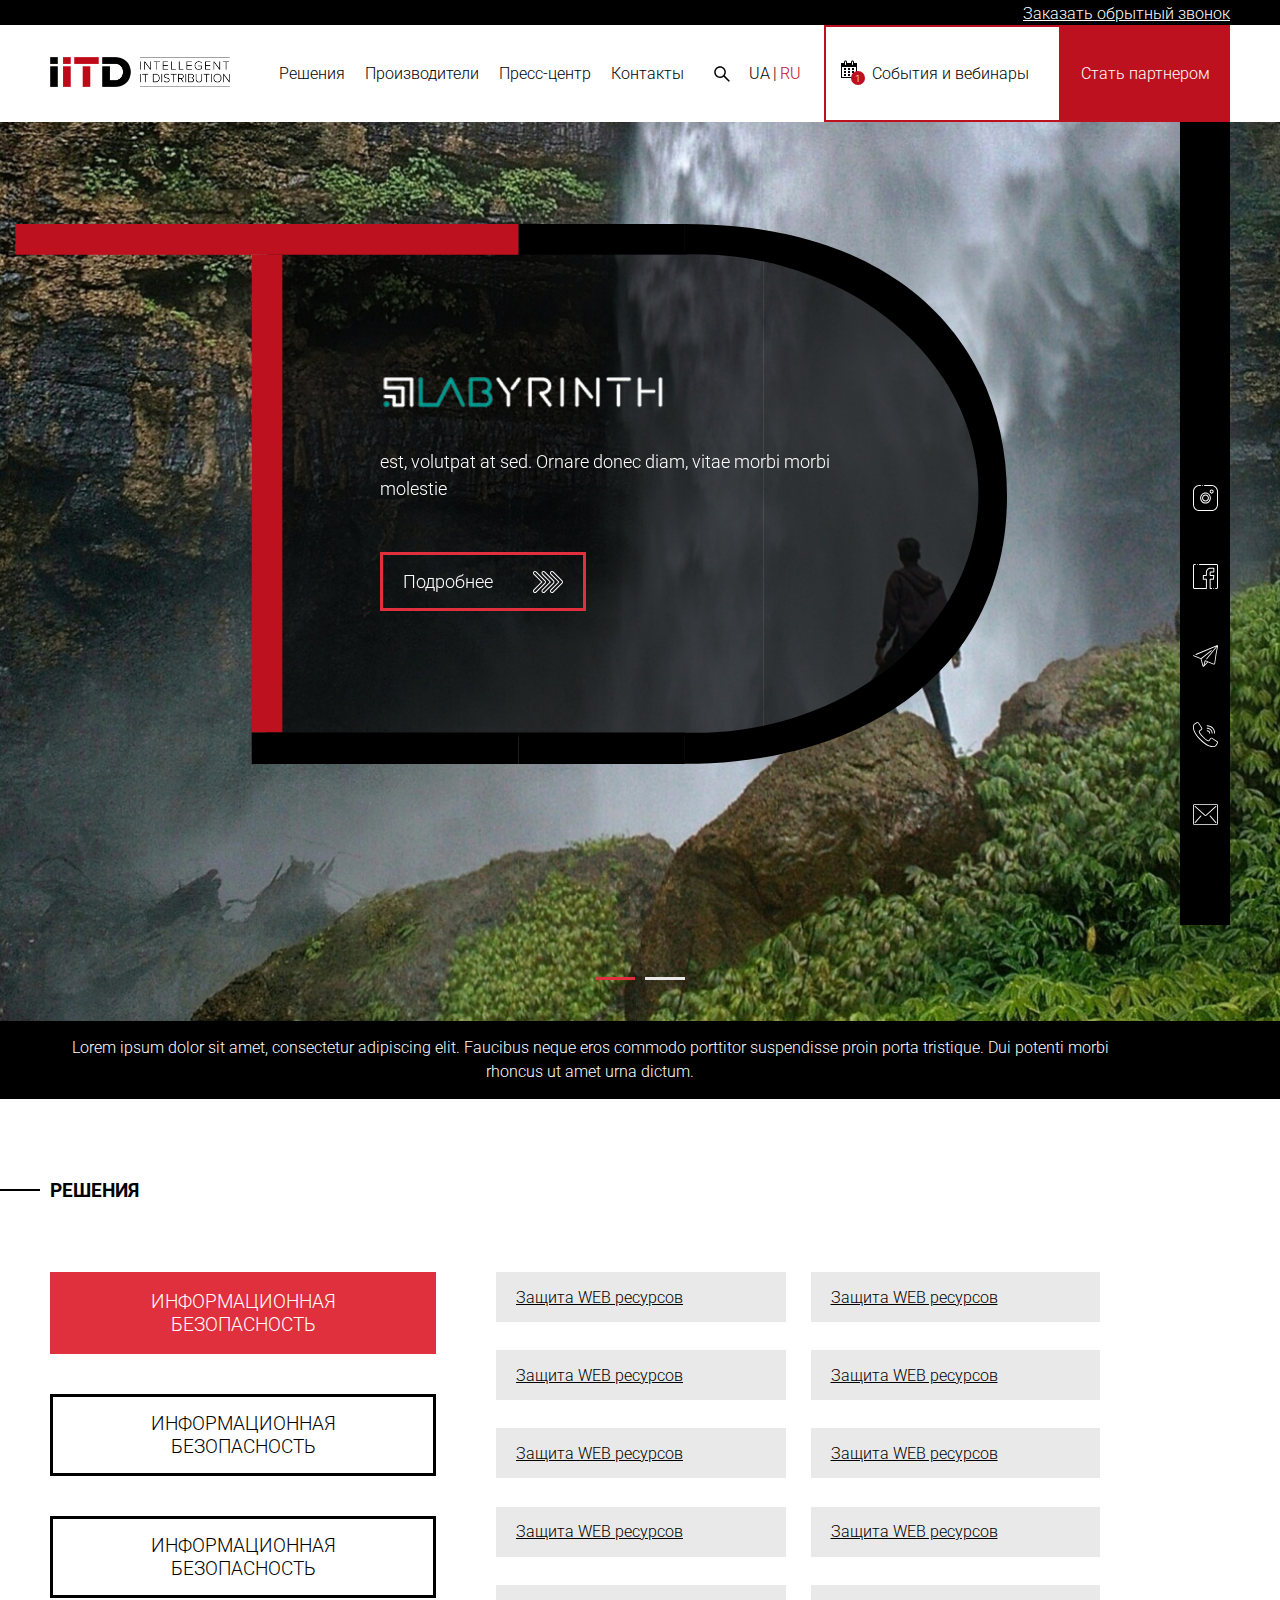
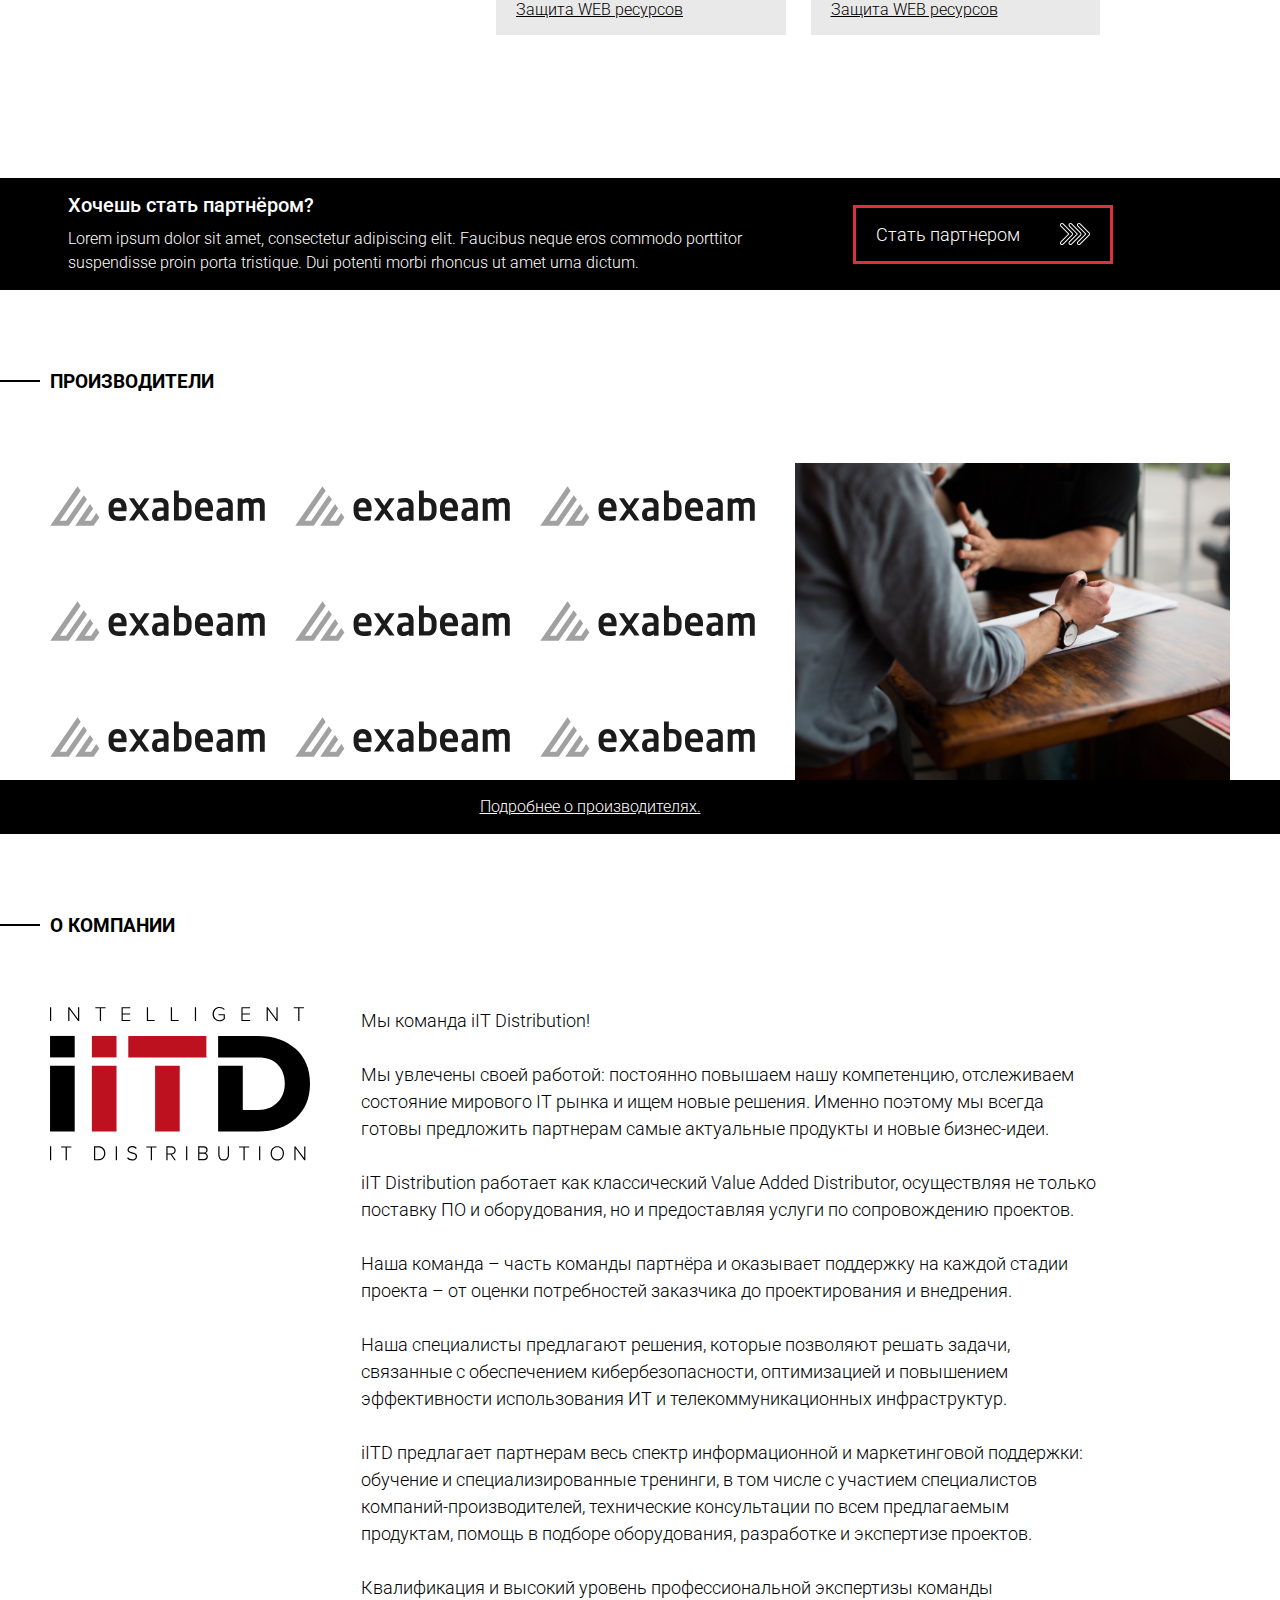
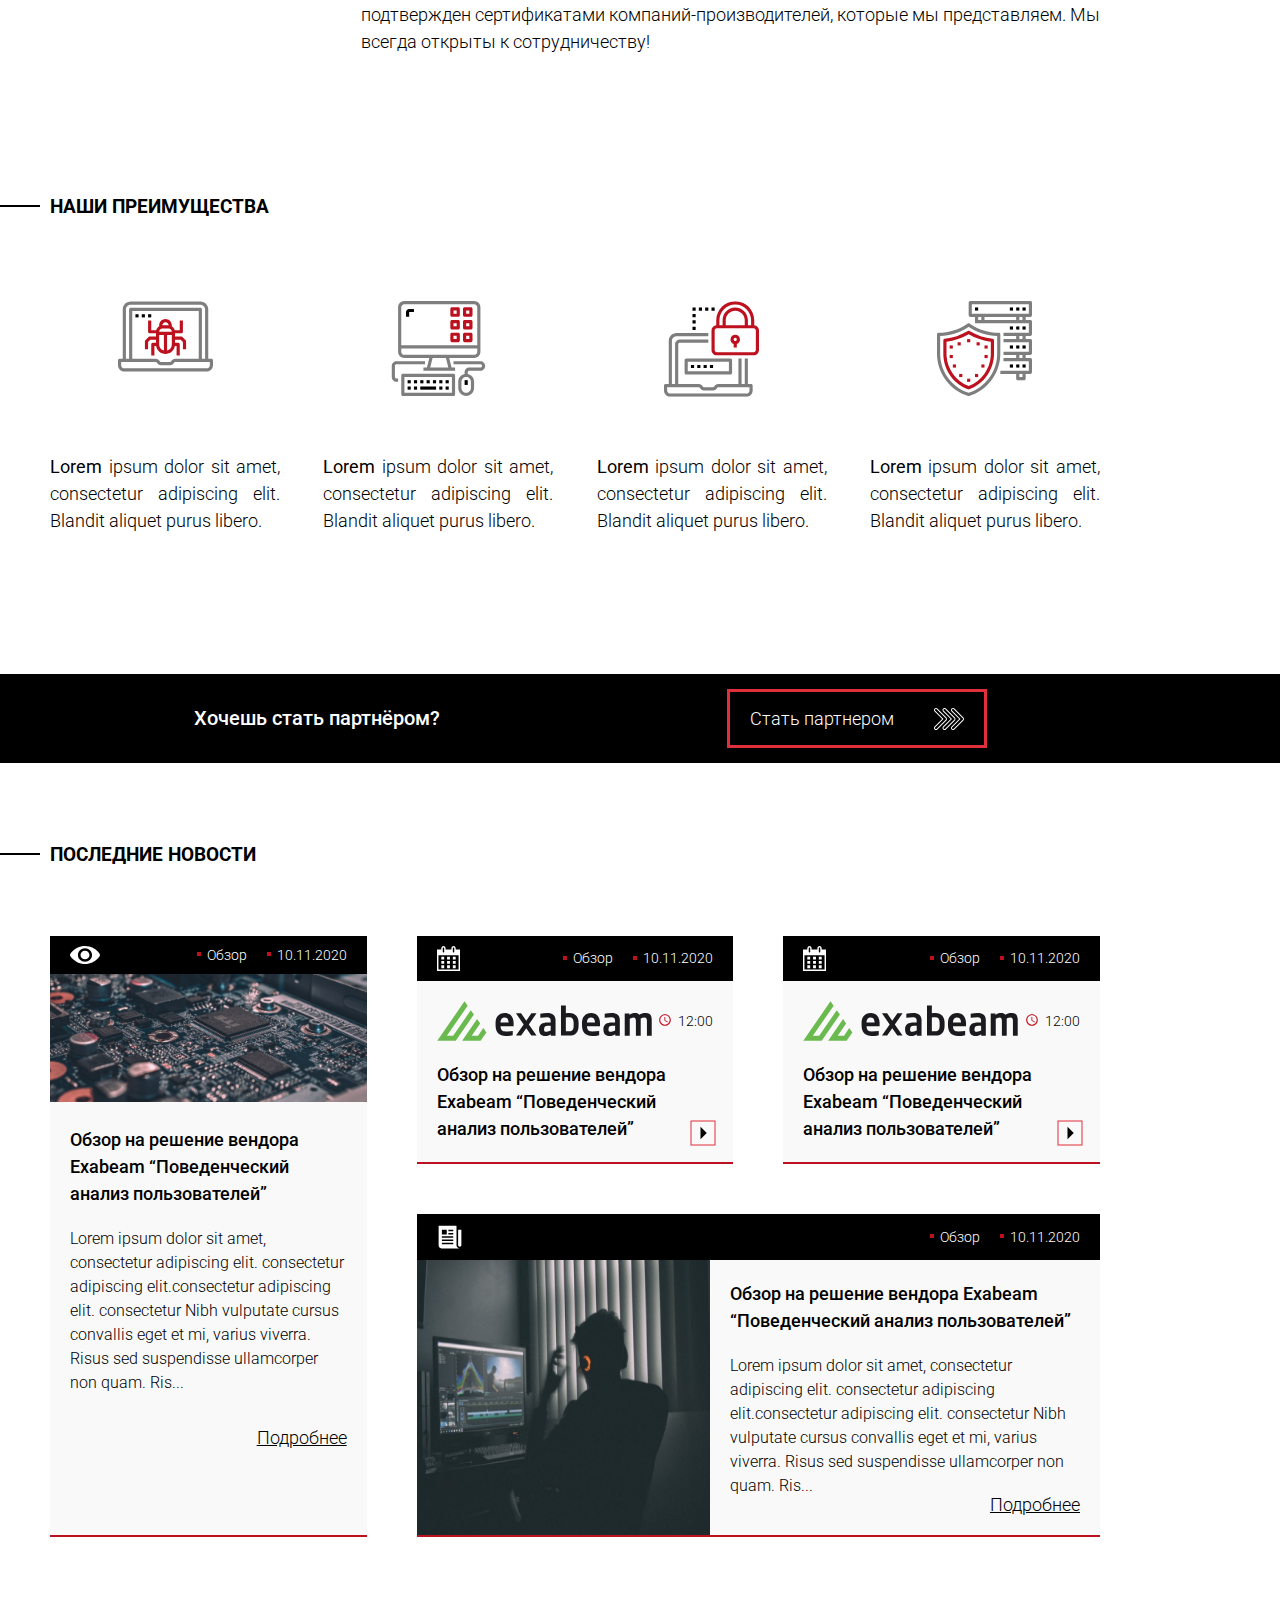
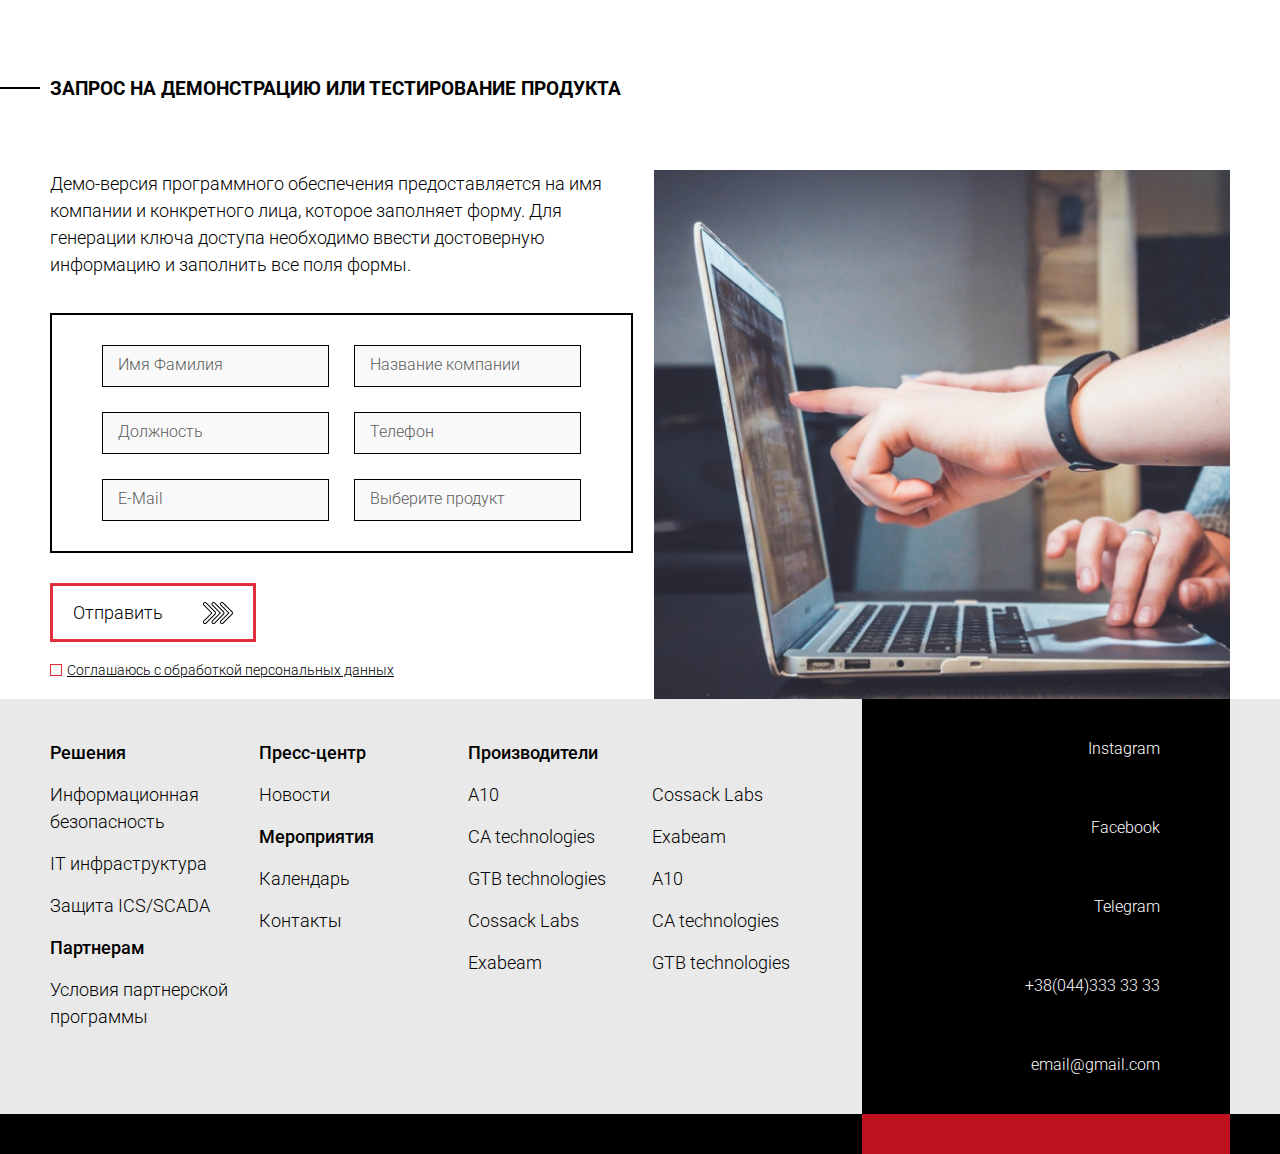
==== commit 15f13f1c: "mes" ====
--- a/index.html
+++ b/index.html
@@ -14,24 +14,23 @@
 
 <body>
     <div class="wrapper">
-        <div class="top-header padding">
+        <div class="top-header">
             <div class="container">
                 <div class="call-header">
                     <a href="#">Заказать обрытный звонок</a>
                 </div>
             </div>
         </div>
-        <header class="padding">
+        <header>
             <div class="container">
                 <div class="header-container">
                     <div class="btn-menu">
                         <img src="img/icon/btn-menu.svg" alt="btn">
                     </div>
                     <div class="header-logo">
-                        <img src="img/icon/logo.svg" alt="logo">
-                    </div>
-                    <nav>
-                        <img src="img/icon/close-btn.svg" class="close-btn" alt="close-btn">
+                        <img src="img/icon/logo-2.svg" alt="logo">
+                    </div>
+                    <nav class="desk-menu">
                         <p class="link-hover link-call">Решения</p>
                         <div class="nav-box-dropdown-hover">
                             <div class="nav-box-dropdown-wrapper">
@@ -211,6 +210,101 @@
                             <span class="calendar-text">События и вебинары</span>
                         </a>
                         <a href="#">Стать партнером</a>
+                    </div>
+                </div>
+            </div>
+            <div class="nav-menu">
+                <img src="img/icon/close-btn.svg" class="menu-close" alt="close">
+                <div class="nav-menu-wrap">
+                    <div class="nav-link-container">
+                        <div class="nav-link-box">
+                            <p class="nav-link-call">Решения</p>
+                            <div class="nav-link-sm-wrapper">
+                                <div class="nav-link-sm-box">
+                                    <p class="call-sm-nav">
+                                        Информационная безопасность
+                                    </p>
+                                    <a href="#" class="link-sm">Защита WEB ресурсов</a>
+                                    <a href="#" class="link-sm">Защита WEB ресурсов</a>
+                                    <a href="#" class="link-sm">Защита WEB ресурсов</a>
+                                </div>
+                                <div class="nav-link-sm-box">
+                                    <p class="call-sm-nav">
+                                        Информационная безопасность
+                                    </p>
+                                    <a href="#" class="link-sm">Защита WEB ресурсов1</a>
+                                    <a href="#" class="link-sm">Защита WEB ресурсов</a>
+                                    <a href="#" class="link-sm">Защита WEB ресурсов</a>
+                                </div>
+                            </div>
+                        </div>
+                        <div class="nav-link-box">
+                            <p class="nav-link-call">Производители</p>
+                            <div class="nav-link-sm-wrapper">
+                                <div class="nav-link-sm-box">
+                                    <p class="call-sm-nav">
+                                        Информационная безопасность
+                                    </p>
+                                    <a href="#" class="link-sm">Защита WEB ресурсов</a>
+                                    <a href="#" class="link-sm">Защита WEB ресурсов</a>
+                                    <a href="#" class="link-sm">Защита WEB ресурсов</a>
+                                </div>
+                                <div class="nav-link-sm-box">
+                                    <p class="call-sm-nav">
+                                        Информационная безопасность
+                                    </p>
+                                    <a href="#" class="link-sm">Защита WEB ресурсов1</a>
+                                    <a href="#" class="link-sm">Защита WEB ресурсов</a>
+                                    <a href="#" class="link-sm">Защита WEB ресурсов</a>
+                                </div>
+                            </div>
+                        </div>
+                        <div class="nav-link-box">
+                            <p class="nav-link-call">Пресс-центр</a>
+                                <div class="nav-link-sm-wrapper">
+                                    <div class="nav-link-sm-box">
+                                        <p class="call-sm-nav">
+                                            Информационная безопасность
+                                        </p>
+                                        <a href="#" class="link-sm">Защита WEB ресурсов</a>
+                                        <a href="#" class="link-sm">Защита WEB ресурсов</a>
+                                        <a href="#" class="link-sm">Защита WEB ресурсов</a>
+                                    </div>
+                                    <div class="nav-link-sm-box">
+                                        <p class="call-sm-nav">
+                                            Информационная безопасность
+                                        </p>
+                                        <a href="#" class="link-sm">Защита WEB ресурсов1</a>
+                                        <a href="#" class="link-sm">Защита WEB ресурсов</a>
+                                        <a href="#" class="link-sm">Защита WEB ресурсов</a>
+                                    </div>
+                                </div>
+                        </div>
+                        <div class="nav-link-box">
+                            <a href="#" class="nav-link-call">Контакты</a>
+                        </div>
+                    </div>
+                    <div class="nav-menu-info">
+                        <div class="social-nav">
+                            <a href="#">
+                                <img src="img/icon/insta.svg" alt="insta">
+                            </a>
+                            <a href="#">
+                                <img src="img/icon/fb.svg" alt="fb">
+                            </a>
+                            <a href="#">
+                                <img src="img/icon/telegram.svg" alt="tg">
+                            </a>
+                            <a href="#">
+                                <img src="img/icon/phone.svg" alt="phone">
+                            </a>
+                            <a href="#">
+                                <img src="img/icon/mail.svg" alt="mail">
+                            </a>
+                        </div>
+                        <p class="nav-text">
+                            Lorem ipsum dolor sit amet, consectetur adipiscing elit. Faucibus neque eros commodo porttitor suspendisse proin porta tristique. Dui potenti morbi rhoncus ut amet urna dictum.
+                        </p>
                     </div>
                 </div>
             </div>
@@ -225,7 +319,7 @@
                                 <img src="img/main-slider/slider-bg.svg" class="bg-slider" alt="bg">
                                 <img src="img/main-slider/slider-icon.png" class="icon-slider" alt="icon">
                                 <p class="text-simple">
-                                    Lorem ipsum dolor sit amet, consectetur adipiscing elit. Luctus est magna est, volutpat at sed. Ornare donec diam, vitae morbi morbi molestie
+                                    est, volutpat at sed. Ornare donec diam, vitae morbi morbi molestie
                                 </p>
                                 <a href="#" class="btn-dark">Подробнее</a>
                             </div>
@@ -638,7 +732,7 @@
                                 </a>
                             <a href="#" class="footer-simple-link">
                                     Exabeam
-                                </p>
+                                </a>
                             <a href="#" class="footer-simple-link">
                                     GTB technologies
                             </a>
--- a/css/main.css
+++ b/css/main.css
@@ -1,12 +1,40 @@
 .top-header {
   background: #000;
   z-index: 9999;
-  position: relative; }
+  position: fixed;
+  top: 0;
+  width: 100%;
+  left: 0; }
+  .top-header .container {
+    padding: 0 50px; }
+    @media (max-width: 1200px) {
+      .top-header .container {
+        padding: 0 25px; } }
+    @media (max-width: 650px) {
+      .top-header .container {
+        padding: 0 15px; } }
+
+main {
+  margin-top: 121px; }
+  @media (max-width: 990px) {
+    main {
+      margin-top: 80px; } }
 
 header {
   z-index: 9999;
   background: #fff;
-  position: relative; }
+  position: fixed;
+  width: 100%;
+  top: 25px;
+  left: 0; }
+  header .container {
+    padding: 0 50px; }
+    @media (max-width: 1200px) {
+      header .container {
+        padding: 0 25px; } }
+    @media (max-width: 650px) {
+      header .container {
+        padding: 0 15px; } }
 
 @media (max-width: 990px) {
   .calendar-text {
@@ -169,6 +197,7 @@
         opacity: .9;
         left: 0;
         top: -20px;
+        width: 80vw;
         height: 100vh;
         padding-top: 70px;
         overflow-y: scroll;
@@ -233,6 +262,11 @@
   padding: 8px 0;
   margin: auto;
   margin-left: 0; }
+  .header-logo img {
+    height: 43px; }
+    @media (max-width: 1280px) {
+      .header-logo img {
+        height: 30px; } }
   @media (max-width: 990px) {
     .header-logo {
       margin: 0;
@@ -242,21 +276,7 @@
               order: 3; } }
   @media (max-width: 650px) {
     .header-logo {
-      -webkit-box-ordinal-group: 3;
-      -webkit-order: 2;
-          -ms-flex-order: 2;
-              order: 2;
-      position: relative;
-      right: -20px; } }
-  @media (max-width: 360px) {
-    .header-logo {
-      right: -20px; } }
-  @media (max-width: 1150px) {
-    .header-logo img {
-      height: 50px; } }
-  @media (max-width: 990px) {
-    .header-logo img {
-      height: 37px; } }
+      position: relative; } }
 
 .search-lang-box {
   display: -webkit-box;
@@ -285,6 +305,9 @@
               order: 2;
       margin: 0;
       width: 80px; } }
+  @media (max-width: 650px) {
+    .search-lang-box {
+      display: none; } }
 
 .search-box {
   position: relative;
@@ -327,7 +350,7 @@
     background: #fff;
     color: #000;
     border: 2px solid #BE111F;
-    padding: 25px 40px;
+    padding: 15px 40px;
     white-space: nowrap;
     width: 100%;
     text-align: center;
@@ -346,7 +369,7 @@
     @media (max-width: 1280px) {
       .btn-header-wrap a:first-child {
         padding: 25px 30px; } }
-    @media (max-width: 990px) {
+    @media (max-width: 1024px) {
       .btn-header-wrap a:first-child {
         padding: 17px 25px; } }
     .btn-header-wrap a:first-child .calendar {
@@ -371,13 +394,21 @@
         font: 300 .6rem 'Roboto', sans-serif; }
   .btn-header-wrap a:last-child {
     background: #BE111F;
-    padding: 39px 30px;
+    padding: 15px 40px;
     white-space: nowrap;
+    display: -webkit-box;
+    display: -webkit-flex;
+    display: -ms-flexbox;
+    display: flex;
+    -webkit-box-align: center;
+    -webkit-align-items: center;
+        -ms-flex-align: center;
+            align-items: center;
     color: #fff; }
     @media (max-width: 1280px) {
       .btn-header-wrap a:last-child {
         padding: 39px 20px; } }
-    @media (max-width: 990px) {
+    @media (max-width: 1024px) {
       .btn-header-wrap a:last-child {
         padding: 17px 25px; } }
 
@@ -390,6 +421,173 @@
 @media (max-width: 650px) {
   .box-hide-nav {
     display: none; } }
+
+.desk-menu {
+  display: none; }
+
+.nav-menu {
+  display: none; }
+  @media (max-width: 990px) {
+    .nav-menu {
+      display: none;
+      position: absolute;
+      z-index: 999999;
+      background: #131313;
+      opacity: .9;
+      left: 0;
+      top: -20px;
+      width: 80vw;
+      height: 100vh;
+      overflow-y: scroll;
+      padding: 30px; } }
+  @media (max-width: 650px) {
+    .nav-menu {
+      padding: 20px 15px;
+      width: 93vw;
+      position: fixed; } }
+  .nav-menu .menu-close {
+    position: absolute;
+    left: 30px;
+    top: 40px; }
+    @media (max-width: 650px) {
+      .nav-menu .menu-close {
+        left: 15px;
+        top: 35px; } }
+  .nav-menu .nav-menu-wrap {
+    display: -webkit-box;
+    display: -webkit-flex;
+    display: -ms-flexbox;
+    display: flex;
+    -webkit-box-orient: vertical;
+    -webkit-box-direction: normal;
+    -webkit-flex-direction: column;
+        -ms-flex-direction: column;
+            flex-direction: column;
+    -webkit-box-pack: justify;
+    -webkit-justify-content: space-between;
+        -ms-flex-pack: justify;
+            justify-content: space-between;
+    height: 100%; }
+    .nav-menu .nav-menu-wrap .nav-link-container {
+      display: -webkit-box;
+      display: -webkit-flex;
+      display: -ms-flexbox;
+      display: flex;
+      -webkit-box-align: center;
+      -webkit-align-items: center;
+          -ms-flex-align: center;
+              align-items: center;
+      padding-top: 80px; }
+      @media (max-width: 650px) {
+        .nav-menu .nav-menu-wrap .nav-link-container {
+          -webkit-box-orient: vertical;
+          -webkit-box-direction: normal;
+          -webkit-flex-direction: column;
+              -ms-flex-direction: column;
+                  flex-direction: column;
+          -webkit-box-align: start;
+          -webkit-align-items: flex-start;
+              -ms-flex-align: start;
+                  align-items: flex-start;
+          padding-top: 130px; } }
+      @media (max-width: 380px) {
+        .nav-menu .nav-menu-wrap .nav-link-container {
+          padding-top: 60px; } }
+      .nav-menu .nav-menu-wrap .nav-link-container .nav-link-box {
+        margin-right: 30px;
+        display: block; }
+        @media (max-width: 650px) {
+          .nav-menu .nav-menu-wrap .nav-link-container .nav-link-box {
+            margin-right: 0; } }
+        .nav-menu .nav-menu-wrap .nav-link-container .nav-link-box .nav-link-call {
+          color: #fff;
+          position: relative;
+          font: 300 1.125rem 'Roboto', sans-serif; }
+          @media (max-width: 990px) {
+            .nav-menu .nav-menu-wrap .nav-link-container .nav-link-box .nav-link-call {
+              margin-bottom: 20px; } }
+          @media (max-width: 650px) {
+            .nav-menu .nav-menu-wrap .nav-link-container .nav-link-box .nav-link-call {
+              display: inline-block; } }
+          .nav-menu .nav-menu-wrap .nav-link-container .nav-link-box .nav-link-call::after {
+            content: url(../img/icon/menu-down-arr.svg);
+            position: absolute;
+            right: -15px;
+            top: -3px; }
+      .nav-menu .nav-menu-wrap .nav-link-container .nav-link-call {
+        display: block; }
+    .nav-menu .nav-menu-wrap .nav-mob-active:before {
+      content: '';
+      display: block;
+      width: 100%;
+      height: 1px;
+      position: absolute;
+      bottom: -10px;
+      left: 0;
+      background: #E02F3D; }
+  .nav-menu .nav-menu-info {
+    display: none; }
+    @media (max-width: 650px) {
+      .nav-menu .nav-menu-info {
+        display: block;
+        margin-bottom: 100px; } }
+    @media (max-width: 380px) {
+      .nav-menu .nav-menu-info {
+        margin-bottom: 25px; } }
+    .nav-menu .nav-menu-info .social-nav {
+      display: -webkit-box;
+      display: -webkit-flex;
+      display: -ms-flexbox;
+      display: flex;
+      -webkit-box-align: center;
+      -webkit-align-items: center;
+          -ms-flex-align: center;
+              align-items: center;
+      margin-bottom: 20px; }
+      .nav-menu .nav-menu-info .social-nav a {
+        margin-right: 30px; }
+    .nav-menu .nav-menu-info p {
+      color: #fff;
+      font: 300 1rem/150% 'Roboto', sans-serif; }
+  @media (max-width: 650px) {
+    .nav-menu .nav-link-sm-box {
+      position: relative; } }
+  .nav-menu .nav-link-sm-box p {
+    color: #E02F3D;
+    font: normal 1rem/150% 'Roboto', sans-serif;
+    margin-bottom: 15px;
+    margin-top: 25px;
+    display: block; }
+    @media (max-width: 650px) {
+      .nav-menu .nav-link-sm-box p {
+        margin: 10px 0; } }
+  .nav-menu .nav-link-sm-box a {
+    color: #fff;
+    font: 300 1rem/150% 'Roboto', sans-serif;
+    margin-bottom: 10px;
+    display: block; }
+    @media (max-width: 650px) {
+      .nav-menu .nav-link-sm-box a {
+        display: none; } }
+  .nav-menu .nav-link-sm-box a:last-child {
+    margin: 0; }
+    @media (max-width: 650px) {
+      .nav-menu .nav-link-sm-box a:last-child {
+        margin-bottom: 15px; } }
+  .nav-menu .call-sm-nav {
+    position: relative; }
+    @media (max-width: 650px) {
+      .nav-menu .call-sm-nav::after {
+        content: url(../img/icon/arr-red.svg);
+        position: absolute;
+        right: -15px;
+        top: -3px; } }
+  .nav-menu .nav-link-sm-wrapper {
+    display: none;
+    position: absolute; }
+    @media (max-width: 650px) {
+      .nav-menu .nav-link-sm-wrapper {
+        position: relative; } }
 
 .slide {
   background-size: cover;
@@ -443,6 +641,9 @@
   margin: 0 auto;
   margin-top: 15%;
   position: relative; }
+  @media (max-width: 1280px) {
+    .slider-text-box {
+      margin-top: 20%; } }
   @media (max-width: 1200px) {
     .slider-text-box {
       margin-top: 10%;
@@ -491,7 +692,7 @@
         left: -70%;
         height: 260px; } }
   .slider-text-box .icon-slider {
-    margin-bottom: 60px;
+    margin-bottom: 40px;
     z-index: 2;
     position: relative; }
     @media (max-width: 990px) {
@@ -502,7 +703,7 @@
       .slider-text-box .icon-slider {
         margin-bottom: 15px; } }
   .slider-text-box .text-simple {
-    margin-bottom: 80px;
+    margin-bottom: 50px;
     z-index: 2;
     position: relative; }
     @media (max-width: 990px) {
@@ -780,7 +981,7 @@
     -webkit-justify-content: center;
         -ms-flex-pack: center;
             justify-content: center;
-    height: 170px;
+    height: 125px;
     margin-bottom: 40px; }
     @media (max-width: 1100px) {
       .advantage-box .img-adv {
@@ -795,73 +996,105 @@
       position: relative;
       bottom: -10px; } }
   .advantage-box .adv-1::before {
-    content: url(../img/advantage/surface1.svg); }
-    @media (max-width: 650px) {
-      .advantage-box .adv-1::before {
-        content: url(../img/advantage/surface1-sm.svg); } }
+    content: '';
+    background-image: url(../img/advantage/surface1.svg);
+    width: -webkit-calc(190px / 2);
+    width: calc(190px / 2);
+    height: -webkit-calc(195px / 2);
+    height: calc(195px / 2);
+    background-size: contain;
+    background-repeat: no-repeat; }
   .advantage-box .adv-1:hover::before {
     display: none; }
   .advantage-box .adv-1:hover::after {
     opacity: 1;
     position: relative; }
   .advantage-box .adv-1::after {
-    content: url(../img/advantage/surface1-hover.svg);
+    content: '';
     opacity: 0;
-    position: absolute; }
-    @media (max-width: 650px) {
-      .advantage-box .adv-1::after {
-        content: ''; } }
+    position: absolute;
+    background-image: url(../img/advantage/surface1-hover.svg);
+    width: -webkit-calc(190px / 2);
+    width: calc(190px / 2);
+    height: -webkit-calc(195px / 2);
+    height: calc(195px / 2);
+    background-size: contain;
+    background-repeat: no-repeat; }
   .advantage-box .adv-2::before {
-    content: url(../img/advantage/computer.svg); }
-    @media (max-width: 650px) {
-      .advantage-box .adv-2::before {
-        content: url(../img/advantage/computer-sm.svg); } }
+    content: '';
+    background-image: url(../img/advantage/computer.svg);
+    width: -webkit-calc(190px / 2);
+    width: calc(190px / 2);
+    height: -webkit-calc(195px / 2);
+    height: calc(195px / 2);
+    background-size: contain;
+    background-repeat: no-repeat; }
   .advantage-box .adv-2:hover::before {
     display: none; }
   .advantage-box .adv-2:hover::after {
     opacity: 1;
     position: relative; }
   .advantage-box .adv-2::after {
-    content: url(../img/advantage/computer-hover.svg);
+    content: '';
     opacity: 0;
-    position: absolute; }
-    @media (max-width: 650px) {
-      .advantage-box .adv-2::after {
-        content: ''; } }
+    position: absolute;
+    background-image: url(../img/advantage/computer-hover.svg);
+    width: -webkit-calc(190px / 2);
+    width: calc(190px / 2);
+    height: -webkit-calc(195px / 2);
+    height: calc(195px / 2);
+    background-size: contain;
+    background-repeat: no-repeat; }
   .advantage-box .adv-3::before {
-    content: url(../img/advantage/password.svg); }
-    @media (max-width: 650px) {
-      .advantage-box .adv-3::before {
-        content: url(../img/advantage/password-sm.svg); } }
+    content: '';
+    background-image: url(../img/advantage/password.svg);
+    width: -webkit-calc(190px / 2);
+    width: calc(190px / 2);
+    height: -webkit-calc(195px / 2);
+    height: calc(195px / 2);
+    background-size: contain;
+    background-repeat: no-repeat; }
   .advantage-box .adv-3:hover::before {
     display: none; }
   .advantage-box .adv-3:hover::after {
     opacity: 1;
     position: relative; }
   .advantage-box .adv-3::after {
-    content: url(../img/advantage/password-hover.svg);
+    content: '';
     opacity: 0;
-    position: absolute; }
-    @media (max-width: 650px) {
-      .advantage-box .adv-3::after {
-        content: ''; } }
+    position: absolute;
+    background-image: url(../img/advantage/password-hover.svg);
+    width: -webkit-calc(190px / 2);
+    width: calc(190px / 2);
+    height: -webkit-calc(195px / 2);
+    height: calc(195px / 2);
+    background-size: contain;
+    background-repeat: no-repeat; }
   .advantage-box .adv-4::before {
-    content: url(../img/advantage/security.svg); }
-    @media (max-width: 650px) {
-      .advantage-box .adv-4::before {
-        content: url(../img/advantage/security-sm.svg); } }
+    content: '';
+    background-image: url(../img/advantage/security.svg);
+    width: -webkit-calc(190px / 2);
+    width: calc(190px / 2);
+    height: -webkit-calc(195px / 2);
+    height: calc(195px / 2);
+    background-size: contain;
+    background-repeat: no-repeat; }
   .advantage-box .adv-4:hover::before {
     display: none; }
   .advantage-box .adv-4:hover::after {
     opacity: 1;
     position: relative; }
   .advantage-box .adv-4::after {
-    content: url(../img/advantage/security-hover.svg);
+    content: '';
     opacity: 0;
-    position: absolute; }
-    @media (max-width: 650px) {
-      .advantage-box .adv-4::after {
-        content: ''; } }
+    position: absolute;
+    background-image: url(../img/advantage/security-hover.svg);
+    width: -webkit-calc(190px / 2);
+    width: calc(190px / 2);
+    height: -webkit-calc(195px / 2);
+    height: calc(195px / 2);
+    background-size: contain;
+    background-repeat: no-repeat; }
 
 .last-news-wrapper {
   display: grid;
@@ -1726,6 +1959,987 @@
   @media (max-width: 650px) {
     .contact-box-form .text-simple {
       font-size: 1rem; } }
+
+.vebinar-info-wrapper {
+  display: grid;
+  grid-template-columns: 2fr 3fr;
+  grid-gap: 50px; }
+  @media (max-width: 990px) {
+    .vebinar-info-wrapper {
+      grid-gap: 20px;
+      grid-template-columns: 1fr; } }
+  .vebinar-info-wrapper .vebinar-box-map {
+    display: grid;
+    grid-template-columns: 1fr;
+    grid-gap: 40px; }
+    @media (max-width: 990px) {
+      .vebinar-info-wrapper .vebinar-box-map {
+        grid-gap: 20px; } }
+    .vebinar-info-wrapper .vebinar-box-map img {
+      max-width: 100%;
+      height: auto; }
+      @media (max-width: 990px) {
+        .vebinar-info-wrapper .vebinar-box-map img {
+          height: 70px; } }
+      @media (max-width: 650px) {
+        .vebinar-info-wrapper .vebinar-box-map img {
+          height: 50px;
+          margin: 0 auto; } }
+    .vebinar-info-wrapper .vebinar-box-map iframe {
+      width: 100%;
+      height: 220px; }
+    .vebinar-info-wrapper .vebinar-box-map .vebinar-time {
+      display: -webkit-box;
+      display: -webkit-flex;
+      display: -ms-flexbox;
+      display: flex;
+      -webkit-box-align: center;
+      -webkit-align-items: center;
+          -ms-flex-align: center;
+              align-items: center;
+      -webkit-box-pack: justify;
+      -webkit-justify-content: space-between;
+          -ms-flex-pack: justify;
+              justify-content: space-between; }
+      @media (max-width: 990px) {
+        .vebinar-info-wrapper .vebinar-box-map .vebinar-time {
+          -webkit-box-pack: start;
+          -webkit-justify-content: flex-start;
+              -ms-flex-pack: start;
+                  justify-content: flex-start; } }
+      @media (max-width: 650px) {
+        .vebinar-info-wrapper .vebinar-box-map .vebinar-time {
+          display: grid;
+          grid-gap: 15px;
+          grid-template-columns: 1fr 1fr; } }
+      .vebinar-info-wrapper .vebinar-box-map .vebinar-time .btn-dark {
+        display: none; }
+        @media (max-width: 650px) {
+          .vebinar-info-wrapper .vebinar-box-map .vebinar-time .btn-dark {
+            display: block;
+            background: #E02F3D;
+            grid-column-start: 1;
+            grid-column-end: 3;
+            margin: 0 auto; } }
+      .vebinar-info-wrapper .vebinar-box-map .vebinar-time p {
+        position: relative;
+        font-weight: normal;
+        padding-left: 25px; }
+        @media (max-width: 990px) {
+          .vebinar-info-wrapper .vebinar-box-map .vebinar-time p {
+            margin-right: 25px; } }
+        @media (max-width: 650px) {
+          .vebinar-info-wrapper .vebinar-box-map .vebinar-time p {
+            margin: 0; } }
+      @media (max-width: 650px) {
+        .vebinar-info-wrapper .vebinar-box-map .vebinar-time .calendar {
+          margin: 0 auto;
+          margin-right: 0; } }
+      .vebinar-info-wrapper .vebinar-box-map .vebinar-time .calendar::before {
+        content: url(../img/vebinar/calendar.svg);
+        position: absolute;
+        left: 0;
+        top: 1px; }
+      @media (max-width: 650px) {
+        .vebinar-info-wrapper .vebinar-box-map .vebinar-time .time {
+          margin: 0 auto;
+          margin-left: 25px; } }
+      .vebinar-info-wrapper .vebinar-box-map .vebinar-time .time::before {
+        content: url(../img/vebinar/time.svg);
+        position: absolute;
+        left: 0;
+        top: 1px; }
+      @media (max-width: 650px) {
+        .vebinar-info-wrapper .vebinar-box-map .vebinar-time .map {
+          grid-column-start: 1;
+          grid-column-end: 3;
+          grid-row-start: 1;
+          margin: 0 auto; } }
+      .vebinar-info-wrapper .vebinar-box-map .vebinar-time .map::before {
+        content: url(../img/vebinar/map.svg);
+        position: absolute;
+        left: 0;
+        top: 1px; }
+        @media (max-width: 650px) {
+          .vebinar-info-wrapper .vebinar-box-map .vebinar-time .map::before {
+            top: 4px; } }
+  @media (max-width: 650px) {
+    .vebinar-info-wrapper .vebinar-info p {
+      font-size: 1rem; } }
+
+.presenters-wrapper {
+  display: grid;
+  grid-template-columns: 400px 400px;
+  grid-gap: 25px;
+  position: relative; }
+  @media (max-width: 990px) {
+    .presenters-wrapper {
+      grid-template-columns: 1fr; } }
+  .presenters-wrapper .presenters-box {
+    display: -webkit-box;
+    display: -webkit-flex;
+    display: -ms-flexbox;
+    display: flex;
+    position: relative; }
+    .presenters-wrapper .presenters-box img {
+      height: 160px;
+      max-width: 100%;
+      margin-right: 30px; }
+    .presenters-wrapper .presenters-box .presenters-info-box {
+      display: -webkit-box;
+      display: -webkit-flex;
+      display: -ms-flexbox;
+      display: flex;
+      -webkit-box-pack: center;
+      -webkit-justify-content: center;
+          -ms-flex-pack: center;
+              justify-content: center;
+      -webkit-box-orient: vertical;
+      -webkit-box-direction: normal;
+      -webkit-flex-direction: column;
+          -ms-flex-direction: column;
+              flex-direction: column; }
+      .presenters-wrapper .presenters-box .presenters-info-box .presenters-title {
+        font-weight: normal; }
+      .presenters-wrapper .presenters-box .presenters-info-box .presenters-text {
+        margin-bottom: 15px; }
+      .presenters-wrapper .presenters-box .presenters-info-box .presenters-text:last-child {
+        margin: 0; }
+  .presenters-wrapper .presenters-box:nth-child(n+3) {
+    display: none; }
+    @media (max-width: 990px) {
+      .presenters-wrapper .presenters-box:nth-child(n+3) {
+        display: -webkit-box;
+        display: -webkit-flex;
+        display: -ms-flexbox;
+        display: flex; } }
+  .presenters-wrapper .play-icon {
+    position: absolute;
+    right: -60px;
+    top: 40%; }
+    @media (max-width: 990px) {
+      .presenters-wrapper .play-icon {
+        display: none; } }
+    .presenters-wrapper .play-icon::before {
+      content: url(../img/icon/play.svg);
+      position: absolute;
+      right: 0; }
+    .presenters-wrapper .play-icon:hover::before {
+      opacity: 0; }
+    .presenters-wrapper .play-icon:hover::after {
+      content: url(../img/icon/play-hover.svg);
+      position: absolute;
+      right: 0; }
+
+.theme-wrapper p {
+  margin-bottom: 20px;
+  padding-left: 40px;
+  position: relative; }
+  .theme-wrapper p::before {
+    content: url(../img/vebinar/loup.svg);
+    left: 0;
+    position: absolute;
+    top: 1px; }
+
+.theme-wrapper p:last-child {
+  margin-bottom: 0; }
+
+.program-vebinar-wrapper {
+  display: grid;
+  grid-template-columns: 1fr 1fr 1fr 1fr 1fr 1fr;
+  grid-template-rows: 350px;
+  grid-gap: 30px;
+  position: relative; }
+  @media (max-width: 990px) {
+    .program-vebinar-wrapper {
+      grid-template-rows: auto;
+      grid-template-columns: 300px;
+      grid-gap: 35px; } }
+  @media (max-width: 990px) {
+    .program-vebinar-wrapper p {
+      font-weight: normal; } }
+  .program-vebinar-wrapper::before {
+    content: '';
+    width: 105%;
+    height: 13px;
+    background: #000;
+    display: block;
+    left: 0;
+    right: 0;
+    top: 180px;
+    position: absolute; }
+    @media (max-width: 990px) {
+      .program-vebinar-wrapper::before {
+        left: 0;
+        width: 13px;
+        height: 100%;
+        left: 0;
+        top: 0; } }
+  .program-vebinar-wrapper .time {
+    text-align: center;
+    margin-bottom: 10px; }
+  .program-vebinar-wrapper .parogram-top-box {
+    position: relative; }
+    @media (max-width: 990px) {
+      .program-vebinar-wrapper .parogram-top-box {
+        margin-left: 80px; } }
+    .program-vebinar-wrapper .parogram-top-box::before {
+      content: '';
+      background: #E02F3D;
+      width: 5px;
+      height: 43px;
+      display: block;
+      position: absolute;
+      left: 40%;
+      top: 40%;
+      z-index: -2; }
+      @media (max-width: 990px) {
+        .program-vebinar-wrapper .parogram-top-box::before {
+          -webkit-transform: rotate(89deg);
+              -ms-transform: rotate(89deg);
+                  transform: rotate(89deg);
+          left: -50px;
+          z-index: 2; } }
+  .program-vebinar-wrapper .parogram-down-box {
+    display: -webkit-box;
+    display: -webkit-flex;
+    display: -ms-flexbox;
+    display: flex;
+    -webkit-box-orient: vertical;
+    -webkit-box-direction: normal;
+    -webkit-flex-direction: column;
+        -ms-flex-direction: column;
+            flex-direction: column;
+    -webkit-box-pack: end;
+    -webkit-justify-content: flex-end;
+        -ms-flex-pack: end;
+            justify-content: flex-end;
+    position: relative; }
+    @media (max-width: 990px) {
+      .program-vebinar-wrapper .parogram-down-box {
+        margin-left: 80px; } }
+    .program-vebinar-wrapper .parogram-down-box::before {
+      content: '';
+      background: #E02F3D;
+      width: 5px;
+      height: 43px;
+      display: block;
+      position: absolute;
+      left: 40%;
+      bottom: 33%;
+      z-index: -2; }
+      @media (max-width: 990px) {
+        .program-vebinar-wrapper .parogram-down-box::before {
+          -webkit-transform: rotate(89deg);
+              -ms-transform: rotate(89deg);
+                  transform: rotate(89deg);
+          left: -50px;
+          z-index: 2;
+          bottom: 0; } }
+
+.fixed-panel-2 {
+  display: -webkit-box;
+  display: -webkit-flex;
+  display: -ms-flexbox;
+  display: flex;
+  -webkit-box-align: center;
+  -webkit-align-items: center;
+      -ms-flex-align: center;
+          align-items: center;
+  -webkit-box-orient: vertical;
+  -webkit-box-direction: normal;
+  -webkit-flex-direction: column;
+      -ms-flex-direction: column;
+          flex-direction: column;
+  -webkit-box-pack: start;
+  -webkit-justify-content: flex-start;
+      -ms-flex-pack: start;
+          justify-content: flex-start;
+  padding: 5px 10px;
+  position: fixed;
+  right: 200px;
+  top: 0;
+  background: #000;
+  z-index: 999;
+  width: 60px;
+  height: 100vh; }
+  @media (max-width: 1800px) {
+    .fixed-panel-2 {
+      right: 50px; } }
+  @media (max-width: 1280px) {
+    .fixed-panel-2 {
+      padding-top: 20px; } }
+  @media (max-width: 1200px) {
+    .fixed-panel-2 {
+      right: 0;
+      padding-top: 25px; } }
+  @media (max-width: 990px) {
+    .fixed-panel-2 {
+      right: 25px;
+      top: 0;
+      -webkit-box-pack: start;
+      -webkit-justify-content: flex-start;
+          -ms-flex-pack: start;
+              justify-content: flex-start; } }
+  @media (max-width: 650px) {
+    .fixed-panel-2 {
+      display: none; } }
+  .fixed-panel-2 a {
+    -webkit-transform: rotate(270deg);
+        -ms-transform: rotate(270deg);
+            transform: rotate(270deg);
+    margin-top: 210px;
+    padding-right: 80px;
+    padding-left: 20px;
+    padding-top: 10px;
+    padding-bottom: 10px;
+    background: #E02F3D; }
+    .fixed-panel-2 a::after {
+      top: 25%; }
+
+.z-index {
+  position: relative;
+  z-index: 9999; }
+
+.overview-vidos-wrapper {
+  display: grid;
+  grid-template-columns: 4fr 4fr;
+  grid-gap: 40px;
+  margin-bottom: 40px; }
+  @media (max-width: 650px) {
+    .overview-vidos-wrapper {
+      grid-template-columns: 1fr;
+      grid-gap: 20px;
+      margin-bottom: 25px; } }
+  .overview-vidos-wrapper video {
+    height: 100%;
+    width: 100%; }
+  .overview-vidos-wrapper .overview-vidos-info {
+    display: -webkit-box;
+    display: -webkit-flex;
+    display: -ms-flexbox;
+    display: flex;
+    -webkit-box-align: start;
+    -webkit-align-items: flex-start;
+        -ms-flex-align: start;
+            align-items: flex-start;
+    -webkit-box-pack: center;
+    -webkit-justify-content: center;
+        -ms-flex-pack: center;
+            justify-content: center;
+    -webkit-box-orient: vertical;
+    -webkit-box-direction: normal;
+    -webkit-flex-direction: column;
+        -ms-flex-direction: column;
+            flex-direction: column; }
+  .overview-vidos-wrapper .name-vebinar {
+    font-weight: normal;
+    margin-bottom: 15px; }
+    @media (max-width: 650px) {
+      .overview-vidos-wrapper .name-vebinar {
+        margin-bottom: 10px; } }
+  .overview-vidos-wrapper strong {
+    font-weight: normal; }
+
+.post-wrapper {
+  display: grid;
+  grid-template-columns: 1fr 1fr 1fr 1fr;
+  grid-gap: 25px; }
+  @media (max-width: 990px) {
+    .post-wrapper {
+      grid-gap: 10px; } }
+  @media (max-width: 650px) {
+    .post-wrapper {
+      grid-template-columns: 1fr 1fr 1fr 1fr 1fr 1fr; } }
+  .post-wrapper img {
+    max-width: 100%;
+    height: 100%;
+    -o-object-fit: cover;
+       object-fit: cover; }
+    @media (max-width: 990px) {
+      .post-wrapper img {
+        height: 140px;
+        width: 100%; } }
+    @media (max-width: 650px) {
+      .post-wrapper img {
+        height: 125px; } }
+  @media (max-width: 650px) {
+    .post-wrapper a:nth-child(1) {
+      grid-column-start: 1;
+      grid-column-end: 3; } }
+  .post-wrapper a:nth-child(2) {
+    grid-column-start: 2;
+    grid-column-end: 4; }
+    @media (max-width: 650px) {
+      .post-wrapper a:nth-child(2) {
+        grid-column-start: 3;
+        grid-column-end: 7; } }
+  @media (max-width: 650px) {
+    .post-wrapper a:nth-child(3) {
+      grid-column-start: 1;
+      grid-column-end: 4; } }
+  .post-wrapper a:nth-child(4) {
+    grid-column-start: 1;
+    grid-column-end: 3; }
+    @media (max-width: 650px) {
+      .post-wrapper a:nth-child(4) {
+        grid-column-start: 4;
+        grid-column-end: 7; } }
+  @media (max-width: 650px) {
+    .post-wrapper a:nth-child(5) {
+      grid-column-start: 1;
+      grid-column-end: 5; } }
+  @media (max-width: 650px) {
+    .post-wrapper a:nth-child(6) {
+      grid-column-start: 5;
+      grid-column-end: 7; } }
+
+.overview-vebinar, .program-vebinar, .theme-vebinar .presenters, .vebinar-info-sect {
+  margin-right: 100px; }
+  @media (max-width: 650px) {
+    .overview-vebinar, .program-vebinar, .theme-vebinar .presenters, .vebinar-info-sect {
+      margin-right: 0; } }
+
+.vebinar-info-sect .title-xl {
+  display: -webkit-box;
+  display: -webkit-flex;
+  display: -ms-flexbox;
+  display: flex;
+  -webkit-box-pack: justify;
+  -webkit-justify-content: space-between;
+      -ms-flex-pack: justify;
+          justify-content: space-between;
+  position: relative; }
+
+.vebinar-title-absolute {
+  background: #000;
+  padding: 5px;
+  position: relative;
+  color: #fff;
+  width: 400px;
+  right: -50px;
+  font-size: 1.25rem;
+  top: -7px;
+  padding-left: 10px;
+  padding-top: 10px; }
+  @media (max-width: 990px) {
+    .vebinar-title-absolute {
+      width: 300px;
+      right: -60px; } }
+  @media (max-width: 650px) {
+    .vebinar-title-absolute {
+      display: none; } }
+
+.control-calendar {
+  margin-bottom: 20px; }
+
+.control-calendar-wrap {
+  display: -webkit-box;
+  display: -webkit-flex;
+  display: -ms-flexbox;
+  display: flex;
+  -webkit-box-pack: end;
+  -webkit-justify-content: flex-end;
+      -ms-flex-pack: end;
+          justify-content: flex-end;
+  -webkit-box-align: center;
+  -webkit-align-items: center;
+      -ms-flex-align: center;
+          align-items: center; }
+  @media (max-width: 990px) {
+    .control-calendar-wrap {
+      display: grid;
+      grid-template-columns: 90px 140px 155px 115px 100px;
+      grid-gap: 10px; } }
+  @media (max-width: 700px) {
+    .control-calendar-wrap {
+      display: none; } }
+  .control-calendar-wrap .select-box {
+    margin-right: 25px; }
+    @media (max-width: 990px) {
+      .control-calendar-wrap .select-box {
+        margin: 0; } }
+    .control-calendar-wrap .select-box select {
+      border: none;
+      background: transparent;
+      border-radius: 0;
+      outline: none;
+      font: 300 1rem 'Roboto', sans-serif; }
+  .control-calendar-wrap .btn-calendar-close {
+    background: #E02F3D;
+    height: 40px;
+    width: 40px;
+    display: -webkit-box;
+    display: -webkit-flex;
+    display: -ms-flexbox;
+    display: flex;
+    -webkit-box-align: center;
+    -webkit-align-items: center;
+        -ms-flex-align: center;
+            align-items: center;
+    -webkit-box-pack: center;
+    -webkit-justify-content: center;
+        -ms-flex-pack: center;
+            justify-content: center;
+    margin-right: 15px; }
+  .control-calendar-wrap .search-box {
+    display: -webkit-box;
+    display: -webkit-flex;
+    display: -ms-flexbox;
+    display: flex;
+    -webkit-box-align: center;
+    -webkit-align-items: center;
+        -ms-flex-align: center;
+            align-items: center; }
+    @media (max-width: 990px) {
+      .control-calendar-wrap .search-box {
+        grid-column-start: 3;
+        grid-column-end: 6;
+        grid-row-start: 2;
+        -webkit-box-pack: end;
+        -webkit-justify-content: flex-end;
+            -ms-flex-pack: end;
+                justify-content: flex-end; } }
+  .control-calendar-wrap .search {
+    width: 170px;
+    border: 2px solid #000;
+    background: #fff;
+    padding: 12px 15px;
+    margin-right: 10px; }
+    @media (max-width: 990px) {
+      .control-calendar-wrap .search {
+        margin: 0; } }
+  .control-calendar-wrap .btn-wrap-calendar {
+    display: -webkit-box;
+    display: -webkit-flex;
+    display: -ms-flexbox;
+    display: flex;
+    -webkit-box-align: center;
+    -webkit-align-items: center;
+        -ms-flex-align: center;
+            align-items: center;
+    position: relative;
+    top: 2px;
+    cursor: pointer; }
+    @media (max-width: 990px) {
+      .control-calendar-wrap .btn-wrap-calendar {
+        -webkit-box-pack: end;
+        -webkit-justify-content: flex-end;
+            -ms-flex-pack: end;
+                justify-content: flex-end;
+        -webkit-box-align: center;
+        -webkit-align-items: center;
+            -ms-flex-align: center;
+                align-items: center;
+        position: relative;
+        top: 2px; } }
+    .control-calendar-wrap .btn-wrap-calendar .active-calendar {
+      opacity: 1; }
+    .control-calendar-wrap .btn-wrap-calendar p {
+      margin-right: 15px;
+      opacity: .5;
+      -webkit-transition: .3s;
+      -o-transition: .3s;
+      transition: .3s; }
+      .control-calendar-wrap .btn-wrap-calendar p:hover {
+        opacity: 1; }
+    .control-calendar-wrap .btn-wrap-calendar p:last-child {
+      margin: 0; }
+
+.calendar-arr {
+  display: -webkit-box;
+  display: -webkit-flex;
+  display: -ms-flexbox;
+  display: flex;
+  margin-bottom: 30px; }
+  @media (max-width: 700px) {
+    .calendar-arr {
+      -webkit-box-pack: justify;
+      -webkit-justify-content: space-between;
+          -ms-flex-pack: justify;
+              justify-content: space-between; } }
+  .calendar-arr .title-xl {
+    margin-bottom: 0; }
+    .calendar-arr .title-xl::before {
+      top: 11px; }
+      @media (max-width: 700px) {
+        .calendar-arr .title-xl::before {
+          top: 8px; } }
+
+@media (max-width: 990px) {
+  .title-xl br {
+    display: none; } }
+
+.arrow-calendar {
+  display: -webkit-box;
+  display: -webkit-flex;
+  display: -ms-flexbox;
+  display: flex;
+  -webkit-box-align: center;
+  -webkit-align-items: center;
+      -ms-flex-align: center;
+          align-items: center;
+  position: relative;
+  left: 20px;
+  top: -2px; }
+  @media (max-width: 990px) {
+    .arrow-calendar {
+      top: -5px; } }
+  @media (max-width: 700px) {
+    .arrow-calendar {
+      margin: 0 auto;
+      margin-left: 0; } }
+
+.conrtol-mob {
+  display: none; }
+  @media (max-width: 700px) {
+    .conrtol-mob {
+      display: -webkit-box;
+      display: -webkit-flex;
+      display: -ms-flexbox;
+      display: flex;
+      -webkit-box-align: center;
+      -webkit-align-items: center;
+          -ms-flex-align: center;
+              align-items: center;
+      position: relative;
+      top: -5px; } }
+  .conrtol-mob p {
+    display: block;
+    margin-left: 15px; }
+
+.calendar-wrapper {
+  display: grid;
+  grid-template-columns: 1fr 1fr 1fr 1fr 1fr 1fr 1fr;
+  grid-template-rows: 100px 100px 100px 100px 100px; }
+  @media (max-width: 990px) {
+    .calendar-wrapper {
+      grid-template-columns: 1fr 1fr 1fr 1fr;
+      grid-template-rows: 80px 80px 80px 80px 80px 80px 80px 80px; } }
+  @media (max-width: 700px) {
+    .calendar-wrapper {
+      grid-template-columns: 1fr 1fr 1fr 1fr 1fr 1fr 1fr;
+      grid-template-rows: 1fr 1fr 1fr 1fr 1fr 1fr 1fr 1fr;
+      grid-gap: 10px; } }
+  .calendar-wrapper .calendar-box {
+    display: -webkit-box;
+    display: -webkit-flex;
+    display: -ms-flexbox;
+    display: flex;
+    -webkit-box-align: start;
+    -webkit-align-items: flex-start;
+        -ms-flex-align: start;
+            align-items: flex-start;
+    -webkit-box-pack: justify;
+    -webkit-justify-content: space-between;
+        -ms-flex-pack: justify;
+            justify-content: space-between;
+    padding: 10px;
+    background: #F9F9F9;
+    border: 0.5px solid #CACACA;
+    position: relative; }
+    @media (max-width: 700px) {
+      .calendar-wrapper .calendar-box {
+        border: none;
+        background: transparent;
+        padding: 0;
+        position: static; } }
+    .calendar-wrapper .calendar-box .calendar-info-short {
+      display: none; }
+      .calendar-wrapper .calendar-box .calendar-info-short .text-simple {
+        font-weight: normal;
+        display: block; }
+      .calendar-wrapper .calendar-box .calendar-info-short .text-simple-sm {
+        display: block;
+        font-size: .87rem; }
+    .calendar-wrapper .calendar-box .calendar-day {
+      font-size: 1.125rem;
+      padding: 3px 7px;
+      position: absolute;
+      right: 10px; }
+      @media (max-width: 990px) {
+        .calendar-wrapper .calendar-box .calendar-day {
+          font-size: 1rem; } }
+      @media (max-width: 700px) {
+        .calendar-wrapper .calendar-box .calendar-day {
+          position: static;
+          right: 0; } }
+  .calendar-wrapper .white .calendar-day {
+    color: #C7C7C7; }
+  .calendar-wrapper .active-day {
+    background: #FFF;
+    cursor: pointer;
+    -webkit-transition: .3s;
+    -o-transition: .3s;
+    transition: .3s; }
+    .calendar-wrapper .active-day .calendar-info-short {
+      display: block; }
+      @media (max-width: 700px) {
+        .calendar-wrapper .active-day .calendar-info-short {
+          display: none; } }
+    .calendar-wrapper .active-day .calendar-day {
+      background: #E02F3D;
+      color: #fff; }
+
+.hide-info-vebinar {
+  position: absolute;
+  display: none;
+  left: 30px;
+  top: 30px;
+  width: 325px;
+  height: auto;
+  z-index: 9999; }
+  @media (max-width: 700px) {
+    .hide-info-vebinar {
+      left: 0;
+      bottom: 0;
+      position: absolute;
+      top: 250px;
+      width: 100%;
+      margin: 0;
+      z-index: 9999; } }
+  .hide-info-vebinar .hide-info-wrap {
+    border: 2px solid #000;
+    background: #fff;
+    display: -webkit-box;
+    display: -webkit-flex;
+    display: -ms-flexbox;
+    display: flex;
+    -webkit-box-orient: vertical;
+    -webkit-box-direction: normal;
+    -webkit-flex-direction: column;
+        -ms-flex-direction: column;
+            flex-direction: column;
+    padding: 10px 15px; }
+    .hide-info-vebinar .hide-info-wrap img {
+      margin: 15px auto; }
+      @media (max-width: 700px) {
+        .hide-info-vebinar .hide-info-wrap img {
+          margin-left: 0; } }
+    .hide-info-vebinar .hide-info-wrap .info-calendar {
+      margin: 0 50px;
+      display: grid;
+      grid-template-columns: 1fr 1fr;
+      grid-gap: 15px;
+      margin-bottom: 20px; }
+      @media (max-width: 700px) {
+        .hide-info-vebinar .hide-info-wrap .info-calendar {
+          margin: 0 10px;
+          grid-gap: 5px;
+          margin-bottom: 10px;
+          grid-template-columns: 1fr 2fr; } }
+      .hide-info-vebinar .hide-info-wrap .info-calendar p {
+        display: block;
+        position: relative; }
+      .hide-info-vebinar .hide-info-wrap .info-calendar .circle::before {
+        content: '';
+        height: 4px;
+        width: 4px;
+        border-radius: 50%;
+        background: #BE111F;
+        position: absolute;
+        left: -10px;
+        top: 10px; }
+      .hide-info-vebinar .hide-info-wrap .info-calendar .time {
+        position: relative;
+        left: 15px; }
+        .hide-info-vebinar .hide-info-wrap .info-calendar .time::before {
+          content: url(../img/calendar/time.svg);
+          display: block;
+          position: absolute;
+          left: -25px;
+          top: 2px; }
+    .hide-info-vebinar .hide-info-wrap .title {
+      margin-bottom: 20px;
+      position: relative;
+      left: 40px; }
+      @media (max-width: 700px) {
+        .hide-info-vebinar .hide-info-wrap .title {
+          left: 0; } }
+    .hide-info-vebinar .hide-info-wrap .strong {
+      font-weight: normal;
+      margin-bottom: 20px; }
+    .hide-info-vebinar .hide-info-wrap .link {
+      text-align: right;
+      text-decoration: underline;
+      color: #000; }
+      .hide-info-vebinar .hide-info-wrap .link:hover {
+        color: #BE111F; }
+
+@media (max-width: 700px) {
+  .sm-calendar {
+    height: 600px;
+    position: relative; } }
+
+.xl-calendar {
+  display: none; }
+
+.calendar-title-wrapper {
+  display: grid;
+  grid-template-columns: 2fr 3fr 2fr 2fr 5fr; }
+  @media (max-width: 990px) {
+    .calendar-title-wrapper {
+      grid-template-columns: 1fr 1fr 1fr 1fr; } }
+  @media (max-width: 700px) {
+    .calendar-title-wrapper {
+      display: none; } }
+  .calendar-title-wrapper p {
+    text-align: center;
+    padding: 10px;
+    font-weight: normal;
+    background: #F9F9F9;
+    border: 0.5px solid #CACACA;
+    font-size: 1rem; }
+  @media (max-width: 990px) {
+    .calendar-title-wrapper p:nth-child(3) {
+      display: none; } }
+
+.calendar-xl-wrapper {
+  display: grid;
+  grid-template-columns: 2fr 3fr 2fr 2fr 5fr; }
+  @media (max-width: 990px) {
+    .calendar-xl-wrapper {
+      grid-template-columns: 1fr 1fr 1fr 1fr; } }
+  @media (max-width: 700px) {
+    .calendar-xl-wrapper {
+      display: none; } }
+  .calendar-xl-wrapper .calendar-xl-box {
+    display: -webkit-box;
+    display: -webkit-flex;
+    display: -ms-flexbox;
+    display: flex;
+    -webkit-box-align: center;
+    -webkit-align-items: center;
+        -ms-flex-align: center;
+            align-items: center;
+    -webkit-box-pack: center;
+    -webkit-justify-content: center;
+        -ms-flex-pack: center;
+            justify-content: center;
+    padding: 10px;
+    border: 0.5px solid #CACACA;
+    text-align: center;
+    min-height: 220px; }
+    @media (max-width: 1280px) {
+      .calendar-xl-wrapper .calendar-xl-box {
+        padding: 5px; } }
+    .calendar-xl-wrapper .calendar-xl-box img {
+      max-width: 100%;
+      height: auto; }
+    @media (max-width: 1280px) {
+      .calendar-xl-wrapper .calendar-xl-box p {
+        font-size: 1rem; } }
+  .calendar-xl-wrapper .calendar-xl-box:last-child {
+    text-align: none;
+    -webkit-box-align: none;
+    -webkit-align-items: none;
+        -ms-flex-align: none;
+            align-items: none;
+    -webkit-box-pack: none;
+    -webkit-justify-content: none;
+        -ms-flex-pack: none;
+            justify-content: none;
+    -webkit-box-orient: vertical;
+    -webkit-box-direction: normal;
+    -webkit-flex-direction: column;
+        -ms-flex-direction: column;
+            flex-direction: column; }
+    @media (max-width: 1280px) {
+      .calendar-xl-wrapper .calendar-xl-box:last-child {
+        padding: 10px; } }
+    .calendar-xl-wrapper .calendar-xl-box:last-child .title {
+      text-align: left;
+      font-weight: bold;
+      margin-bottom: 25px; }
+      @media (max-width: 1280px) {
+        .calendar-xl-wrapper .calendar-xl-box:last-child .title {
+          margin-bottom: 15px; } }
+    .calendar-xl-wrapper .calendar-xl-box:last-child .info {
+      text-align: left;
+      margin-bottom: 20px; }
+      @media (max-width: 1280px) {
+        .calendar-xl-wrapper .calendar-xl-box:last-child .info {
+          margin-bottom: 15px; } }
+    .calendar-xl-wrapper .calendar-xl-box:last-child .link {
+      text-decoration: underline;
+      color: #000;
+      display: block;
+      margin: 0 auto;
+      margin-right: 0; }
+      .calendar-xl-wrapper .calendar-xl-box:last-child .link:hover {
+        color: #BE111F; }
+  @media (max-width: 990px) {
+    .calendar-xl-wrapper .calendar-xl-box:nth-child(3) {
+      display: none; } }
+
+.xl-calendar-mob {
+  display: none; }
+  @media (max-width: 700px) {
+    .xl-calendar-mob {
+      display: grid;
+      grid-template-columns: 1fr;
+      grid-gap: 20px; } }
+  .xl-calendar-mob .mob-info-wrap {
+    border: 2px solid #000;
+    background: #fff;
+    display: -webkit-box;
+    display: -webkit-flex;
+    display: -ms-flexbox;
+    display: flex;
+    -webkit-box-orient: vertical;
+    -webkit-box-direction: normal;
+    -webkit-flex-direction: column;
+        -ms-flex-direction: column;
+            flex-direction: column;
+    padding: 10px; }
+    .xl-calendar-mob .mob-info-wrap img {
+      margin: 20px auto; }
+    .xl-calendar-mob .mob-info-wrap .info-calendar {
+      margin: 0 50px;
+      display: grid;
+      grid-template-columns: 1fr 1fr;
+      grid-gap: 15px;
+      margin-bottom: 20px; }
+      @media (max-width: 700px) {
+        .xl-calendar-mob .mob-info-wrap .info-calendar {
+          margin: 0 10px;
+          grid-gap: 5px;
+          margin-bottom: 10px;
+          grid-template-columns: 1fr 2fr; } }
+      .xl-calendar-mob .mob-info-wrap .info-calendar p {
+        display: block;
+        position: relative; }
+      .xl-calendar-mob .mob-info-wrap .info-calendar .circle::before {
+        content: '';
+        height: 4px;
+        width: 4px;
+        border-radius: 50%;
+        background: #BE111F;
+        position: absolute;
+        left: -10px;
+        top: 10px; }
+      .xl-calendar-mob .mob-info-wrap .info-calendar .time {
+        position: relative;
+        left: 15px; }
+        .xl-calendar-mob .mob-info-wrap .info-calendar .time::before {
+          content: url(../img/calendar/time.svg);
+          display: block;
+          position: absolute;
+          left: -25px;
+          top: 2px; }
+    .xl-calendar-mob .mob-info-wrap .title {
+      font-weight: normal; }
+    .xl-calendar-mob .mob-info-wrap .human {
+      margin-bottom: 20px; }
+    .xl-calendar-mob .mob-info-wrap .strong {
+      font-weight: normal;
+      margin-bottom: 5px; }
+    .xl-calendar-mob .mob-info-wrap .link {
+      text-align: right;
+      text-decoration: underline;
+      color: #000; }
+      .xl-calendar-mob .mob-info-wrap .link:hover {
+        color: #BE111F; }
 
 .bredcrumbs {
   margin-bottom: 40px; }
@@ -2483,6 +3697,8 @@
     font: 300 1.125rem/150% 'Roboto', sans-serif;
     display: block;
     color: #000; }
+    .footer-container .footer-simple-link:hover {
+      color: #E02F3D; }
     @media (max-width: 1280px) {
       .footer-container .footer-simple-link {
         margin-bottom: 15px; } }
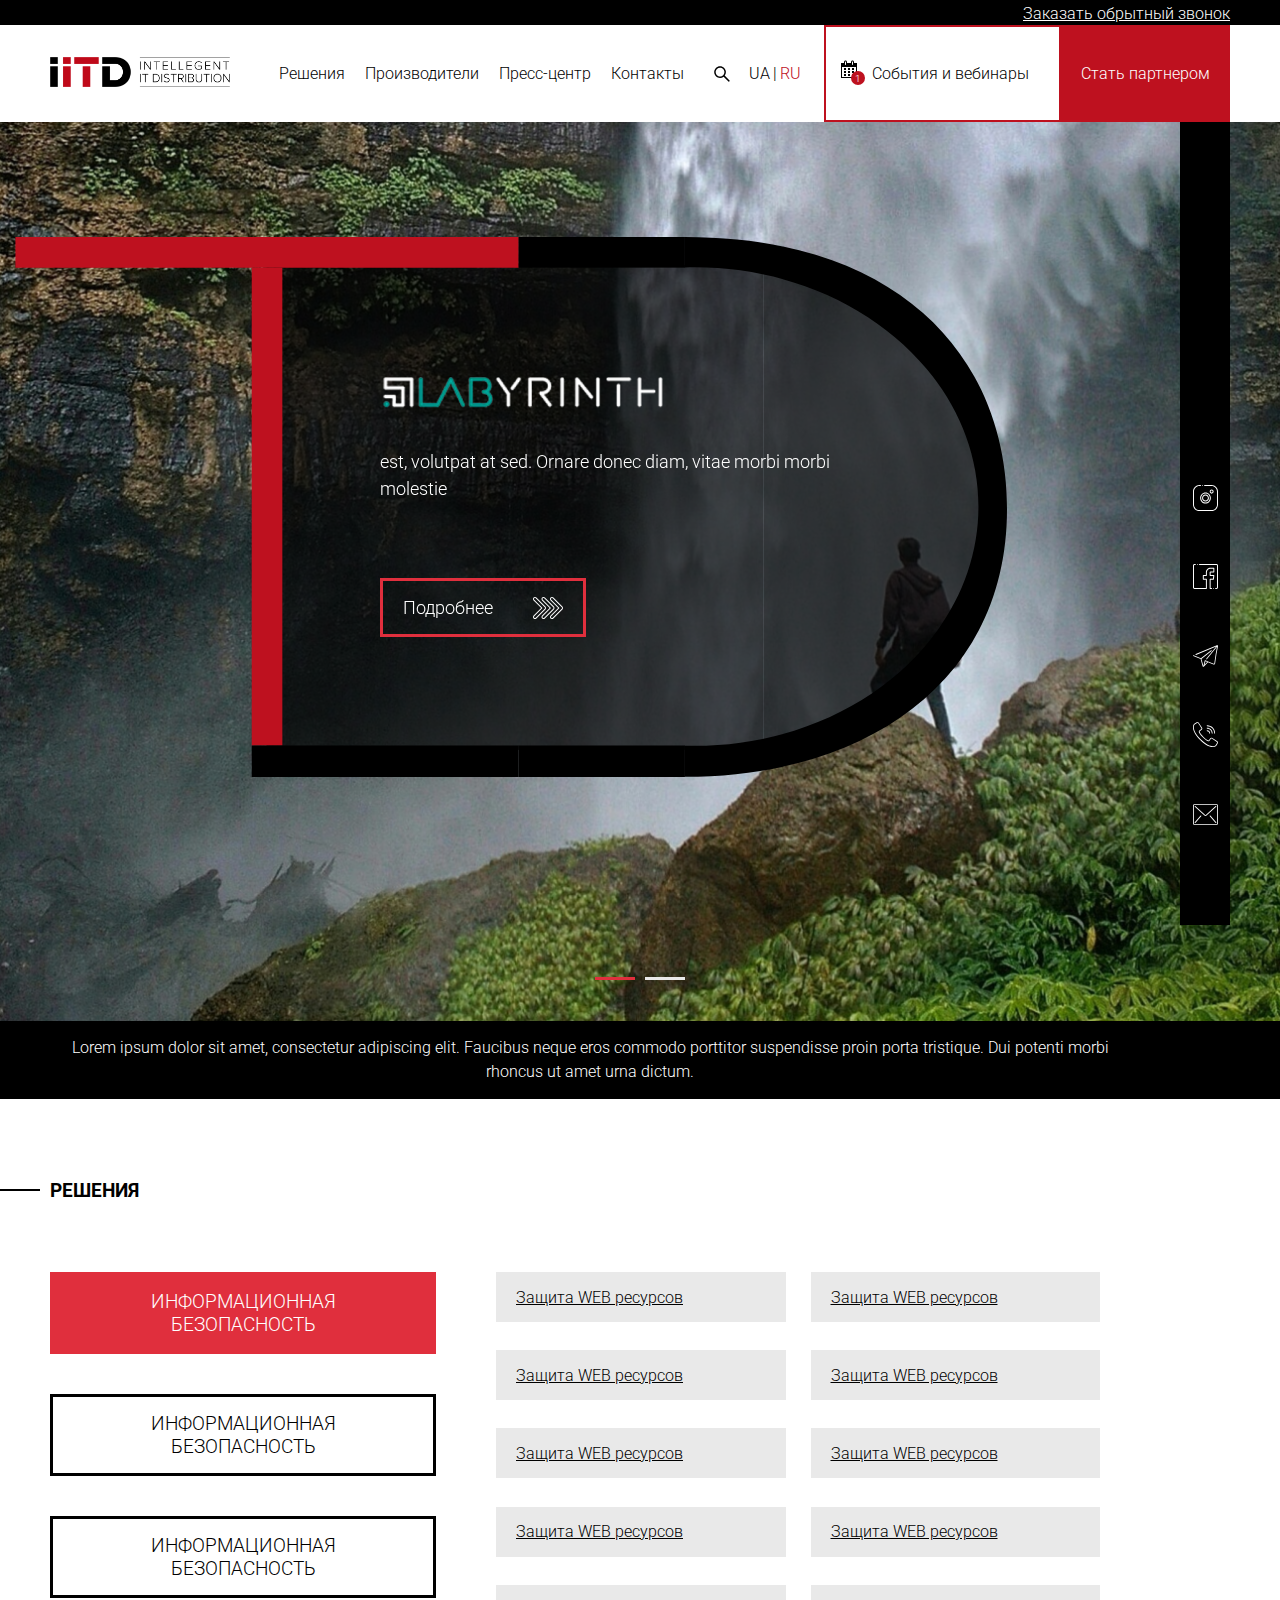
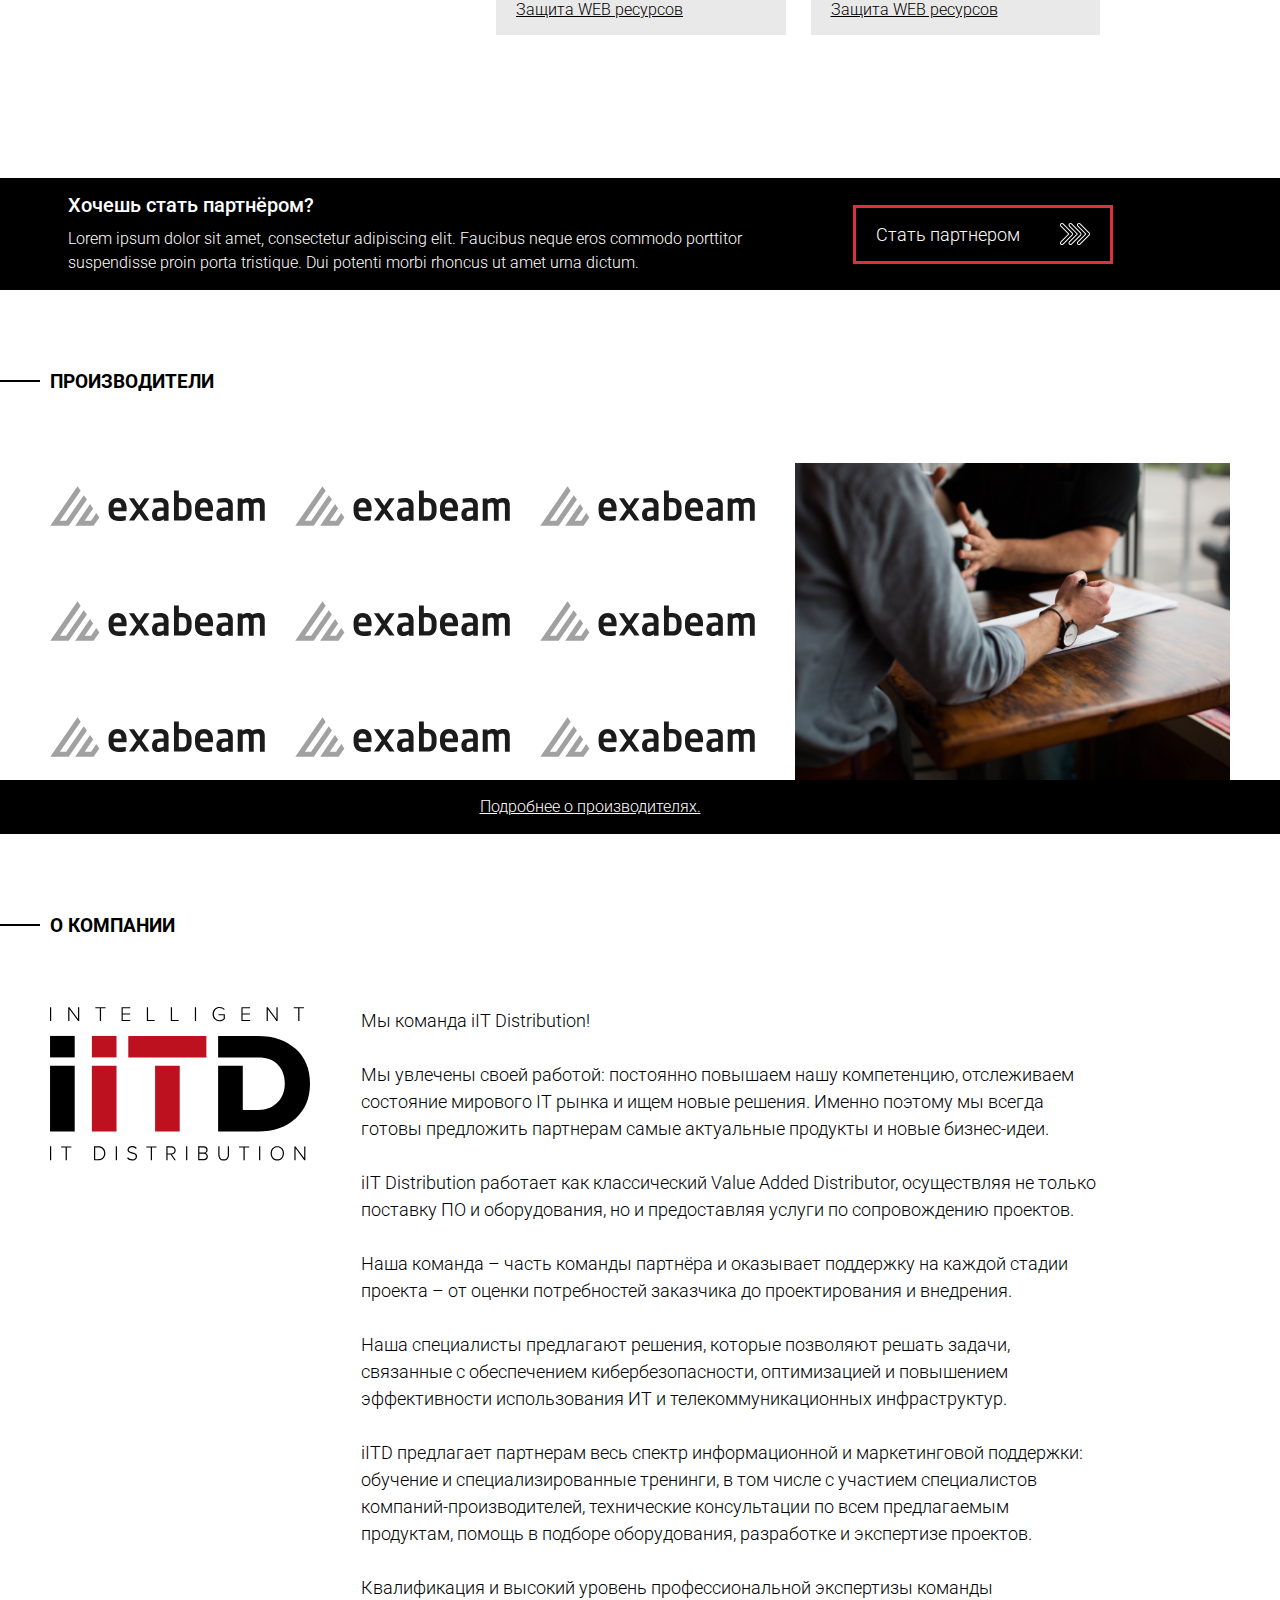
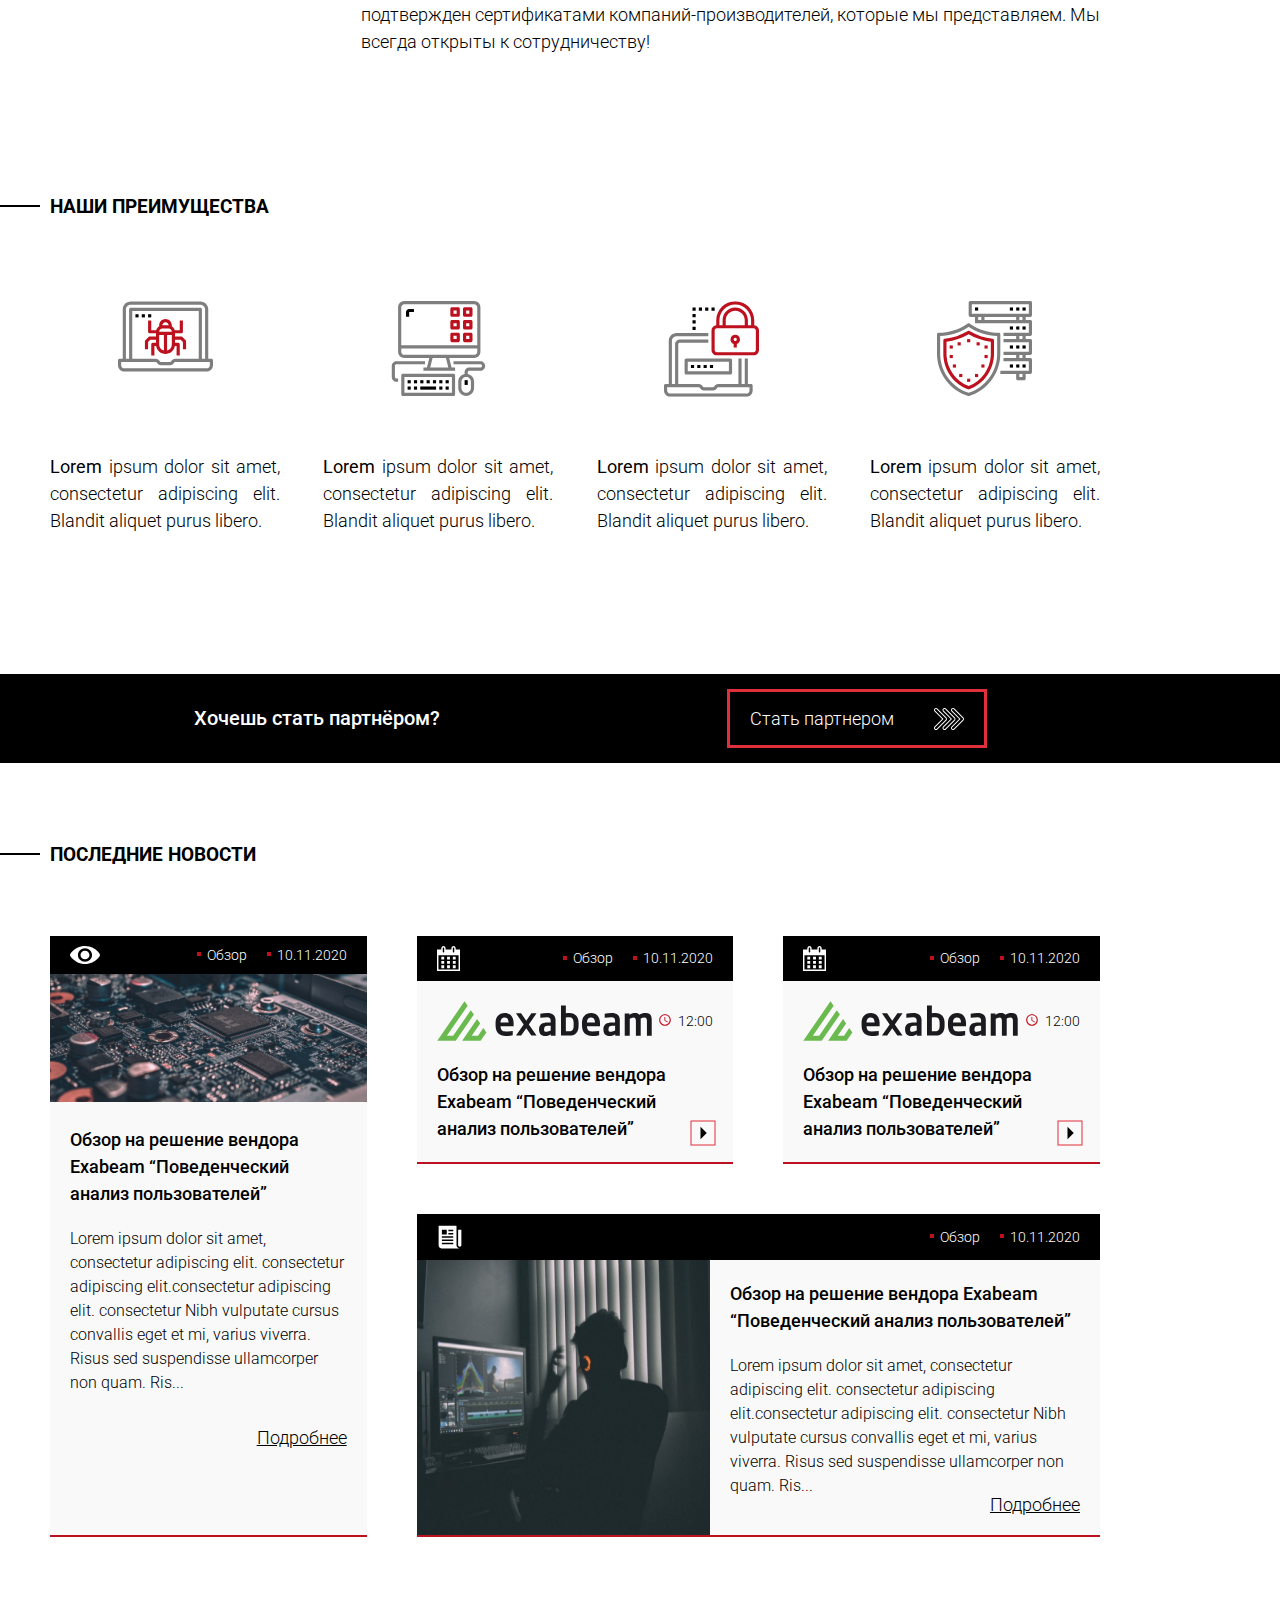
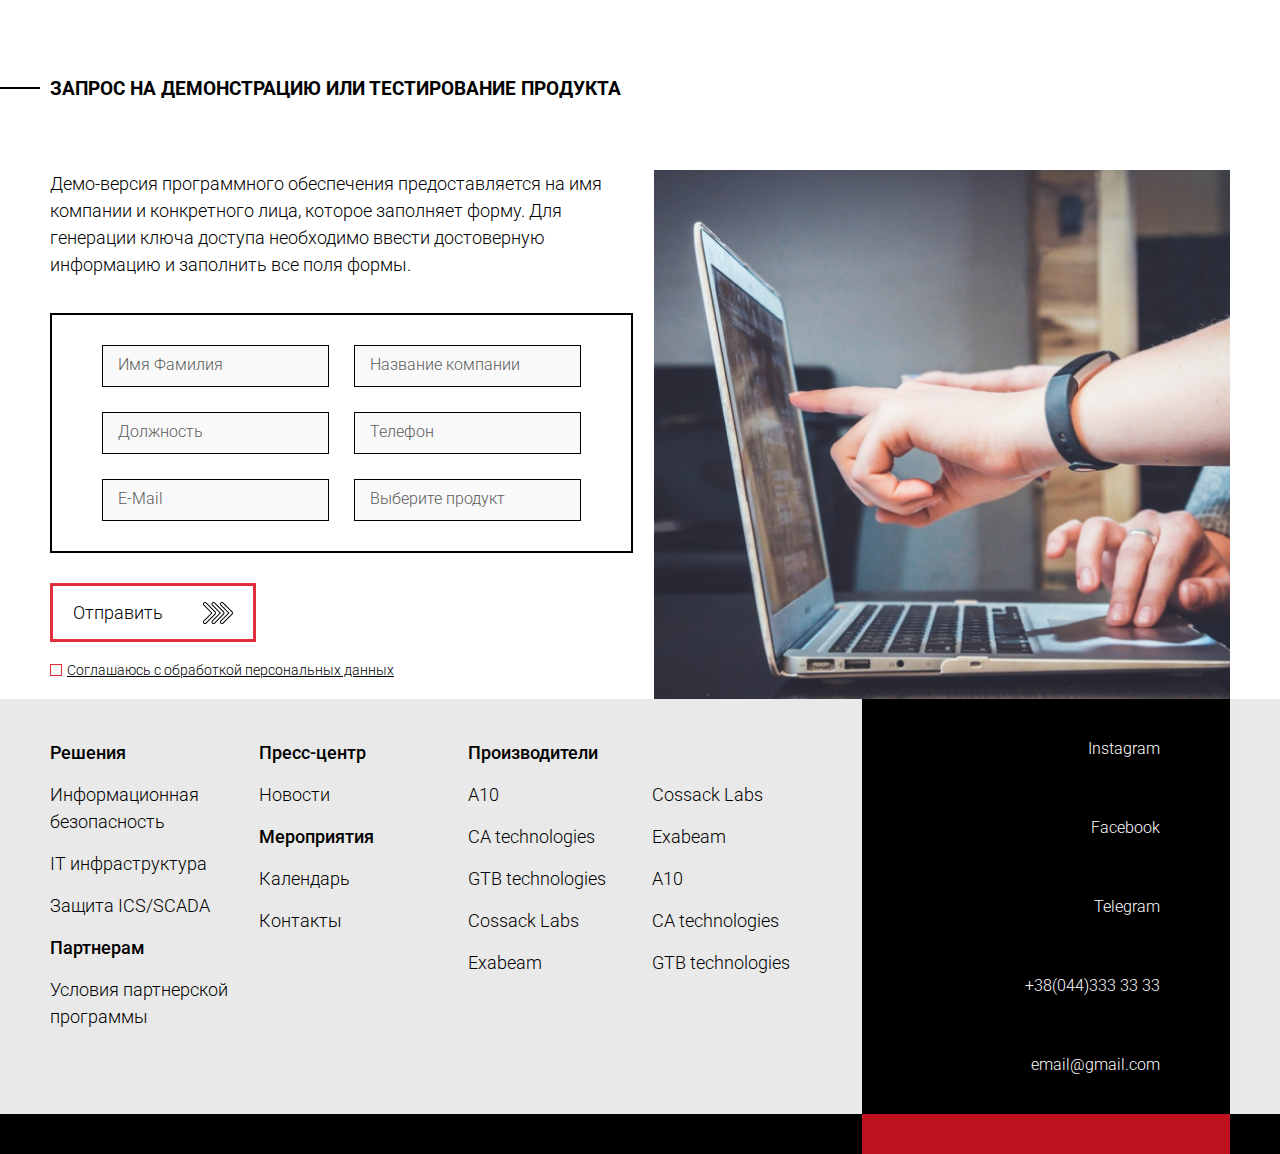
==== commit 34471a1b: "fuck pravki^-^" ====
--- a/index.html
+++ b/index.html
@@ -194,7 +194,8 @@
                     </nav>
                     <div class="search-lang-box">
                         <div class="search-box">
-                            <img src="img/icon/search.svg" alt="search">
+                            <input type="text" placeholder="Поиск" class="search-hide">
+                            <img src="img/icon/search.svg" class="call-search" alt="search">
                         </div>
                         <div class="lang-box desk-lang">
                             <a href="#">UA</a>
--- a/css/main.css
+++ b/css/main.css
@@ -122,6 +122,7 @@
         padding-bottom: 0; } }
     .nav-box-dropdown-hover .nav-box-dropdown-wrapper .nav-box-title {
       color: #fff;
+      cursor: pointer;
       margin-bottom: 30px;
       border-bottom: 1px solid #E02F3D;
       font: 300 1.125rem 'Roboto', sans-serif;
@@ -299,10 +300,10 @@
       width: 90px; } }
   @media (max-width: 990px) {
     .search-lang-box {
-      -webkit-box-ordinal-group: 3;
-      -webkit-order: 2;
-          -ms-flex-order: 2;
-              order: 2;
+      -webkit-box-ordinal-group: 4;
+      -webkit-order: 3;
+          -ms-flex-order: 3;
+              order: 3;
       margin: 0;
       width: 80px; } }
   @media (max-width: 650px) {
@@ -313,6 +314,21 @@
   position: relative;
   top: 2px;
   cursor: pointer; }
+  .search-box .search-hide {
+    display: none;
+    position: absolute;
+    border: 0.5px solid #000;
+    background: #F9F9F9;
+    padding: 5px 15px;
+    height: 25px;
+    font-size: .87rem;
+    top: -10px;
+    left: -165px;
+    z-index: 99;
+    width: 160px; }
+  .search-box .call-search {
+    z-index: 9999;
+    position: relative; }
 
 .lang-box a {
   margin: 0 3px;
@@ -705,6 +721,7 @@
   .slider-text-box .text-simple {
     margin-bottom: 50px;
     z-index: 2;
+    height: 80px;
     position: relative; }
     @media (max-width: 990px) {
       .slider-text-box .text-simple {
@@ -807,6 +824,46 @@
         position: absolute;
         right: 20px;
         top: 30%; }
+
+.decision-item-short-box-wrapper {
+  position: relative;
+  padding-right: 60px; }
+  @media (max-width: 990px) {
+    .decision-item-short-box-wrapper {
+      padding: 0; } }
+
+.play-decision {
+  position: absolute;
+  right: 40px;
+  top: 30%; }
+  @media (max-width: 990px) {
+    .play-decision {
+      top: -20px;
+      right: 60px; } }
+  .play-decision::before {
+    content: url(../img/icon/play.svg);
+    position: absolute;
+    top: -3px;
+    right: -30px; }
+    @media (max-width: 1280px) {
+      .play-decision::before {
+        right: -40px;
+        top: 0px; } }
+  .play-decision:hover::before {
+    display: none; }
+  .play-decision:hover::after {
+    opacity: 1;
+    position: absolute; }
+  .play-decision::after {
+    opacity: 0;
+    position: absolute;
+    content: url(../img/icon/play-hover.svg);
+    top: -3px;
+    right: -30px; }
+    @media (max-width: 1280px) {
+      .play-decision::after {
+        right: -40px;
+        top: 0px; } }
 
 .manufacturers-container {
   display: grid;
@@ -1911,24 +1968,32 @@
             -ms-flex-direction: column;
                 flex-direction: column;
         padding-left: 5px; } }
-    .contact-info-box .contact-box-social .map::before {
-      content: url(../img/contact/map.svg);
+    .contact-info-box .contact-box-social .map {
       position: relative;
-      left: -5px;
-      top: 5px; }
+      padding-left: 30px; }
+      .contact-info-box .contact-box-social .map::before {
+        content: url(../img/contact/map.svg);
+        position: absolute;
+        left: -5px;
+        top: -3px; }
     .contact-info-box .contact-box-social .phone {
+      position: relative;
       margin-bottom: 10px;
-      display: block; }
+      display: block;
+      padding-left: 30px; }
       .contact-info-box .contact-box-social .phone::before {
         content: url(../img/contact/phone.svg);
-        position: relative;
+        position: absolute;
         left: -5px;
-        top: 7px; }
-    .contact-info-box .contact-box-social .mail::before {
-      content: url(../img/contact/mail.svg);
+        top: -3px; }
+    .contact-info-box .contact-box-social .mail {
       position: relative;
-      left: -5px;
-      top: 6px; }
+      padding-left: 30px; }
+      .contact-info-box .contact-box-social .mail::before {
+        content: url(../img/contact/mail.svg);
+        position: absolute;
+        left: -5px;
+        top: -3px; }
     .contact-info-box .contact-box-social div {
       padding-left: 30px; }
       @media (max-width: 650px) {
@@ -2400,6 +2465,12 @@
     .overview-vebinar, .program-vebinar, .theme-vebinar .presenters, .vebinar-info-sect {
       margin-right: 0; } }
 
+.vebinar-info-sect .vebinar-info {
+  padding-right: 100px; }
+  @media (max-width: 1600px) {
+    .vebinar-info-sect .vebinar-info {
+      padding-right: 0; } }
+
 .vebinar-info-sect .title-xl {
   display: -webkit-box;
   display: -webkit-flex;
@@ -2449,7 +2520,7 @@
   @media (max-width: 990px) {
     .control-calendar-wrap {
       display: grid;
-      grid-template-columns: 90px 140px 155px 115px 100px;
+      grid-template-columns: 90px 100px 100px 80px 100px;
       grid-gap: 10px; } }
   @media (max-width: 700px) {
     .control-calendar-wrap {
@@ -2464,7 +2535,8 @@
       background: transparent;
       border-radius: 0;
       outline: none;
-      font: 300 1rem 'Roboto', sans-serif; }
+      font: 300 1rem 'Roboto', sans-serif;
+      width: 100px; }
   .control-calendar-wrap .btn-calendar-close {
     background: #E02F3D;
     height: 40px;
@@ -2999,7 +3071,7 @@
   .decision-item-short .decision-item-short-box-wrapper {
     display: grid;
     grid-template-columns: 1fr 1fr 1fr 1fr;
-    grid-gap: 40px; }
+    grid-gap: 10px; }
     @media (max-width: 990px) {
       .decision-item-short .decision-item-short-box-wrapper {
         grid-template-columns: 1fr; } }
@@ -3013,15 +3085,8 @@
         right: 10px; } }
     .decision-item-short .play::before {
       content: url(../img/icon/play.svg); }
-  @media (max-width: 990px) {
-    .decision-item-short .decision-item-short-box:nth-child(2) {
-      display: none; } }
-  @media (max-width: 990px) {
-    .decision-item-short .decision-item-short-box:nth-child(3) {
-      display: none; } }
-  @media (max-width: 990px) {
-    .decision-item-short .decision-item-short-box:last-child {
-      display: none; } }
+  .decision-item-short .decision-item-short-box:nth-child(n+5) {
+    display: none; }
   .decision-item-short img {
     max-width: 100%;
     height: auto; }
@@ -3040,7 +3105,7 @@
     font-size: .87rem; }
     @media (max-width: 990px) {
       .decision-item-short .text-simple-sm {
-        padding-right: 60px; } }
+        padding: 0; } }
   .decision-item-short .time {
     font: 300 .87rem 'Roboto', sans-serif;
     color: #BE111F;
@@ -3086,7 +3151,7 @@
     @media (max-width: 650px) {
       .decision-tab-wrapper .decision-caption-box {
         margin-top: 0; } }
-    .decision-tab-wrapper .decision-caption-box a {
+    .decision-tab-wrapper .decision-caption-box p {
       width: 300px;
       text-align: center;
       padding: 16px 20px;
@@ -3102,19 +3167,19 @@
       font: 300 1rem 'Roboto', sans-serif;
       position: relative; }
       @media (max-width: 1400px) {
-        .decision-tab-wrapper .decision-caption-box a {
+        .decision-tab-wrapper .decision-caption-box p {
           width: auto; } }
       @media (max-width: 990px) {
-        .decision-tab-wrapper .decision-caption-box a {
+        .decision-tab-wrapper .decision-caption-box p {
           padding: 8px 5px; } }
-      .decision-tab-wrapper .decision-caption-box a:hover {
+      .decision-tab-wrapper .decision-caption-box p:hover {
         border: 3px solid #E02F3D; }
-        .decision-tab-wrapper .decision-caption-box a:hover::after {
+        .decision-tab-wrapper .decision-caption-box p:hover::after {
           position: absolute;
           content: url(../img/icon/arrow-white.svg);
           right: 10px; }
           @media (max-width: 990px) {
-            .decision-tab-wrapper .decision-caption-box a:hover::after {
+            .decision-tab-wrapper .decision-caption-box p:hover::after {
               display: none; } }
     .decision-tab-wrapper .decision-caption-box .active-tab {
       position: relative;
@@ -3569,6 +3634,8 @@
       @media (max-width: 1280px) {
         .analis-box-info .analis-pdf-box .pdf-link {
           margin: 5px; } }
+    .analis-box-info .analis-pdf-box .pdf-link:nth-child(n+4) {
+      display: none; }
     .analis-box-info .analis-pdf-box .play-analis {
       position: relative; }
       .analis-box-info .analis-pdf-box .play-analis::before {
@@ -3584,11 +3651,17 @@
         display: none; }
       .analis-box-info .analis-pdf-box .play-analis:hover::after {
         opacity: 1;
-        position: relative; }
+        position: absolute; }
       .analis-box-info .analis-pdf-box .play-analis::after {
         opacity: 0;
         position: absolute;
-        content: url(../img/icon/play-hover.svg); }
+        content: url(../img/icon/play-hover.svg);
+        top: -5px;
+        right: -32px; }
+        @media (max-width: 1280px) {
+          .analis-box-info .analis-pdf-box .play-analis::after {
+            right: -42px;
+            top: -2px; } }
 
 .analis-container-2 {
   display: grid;
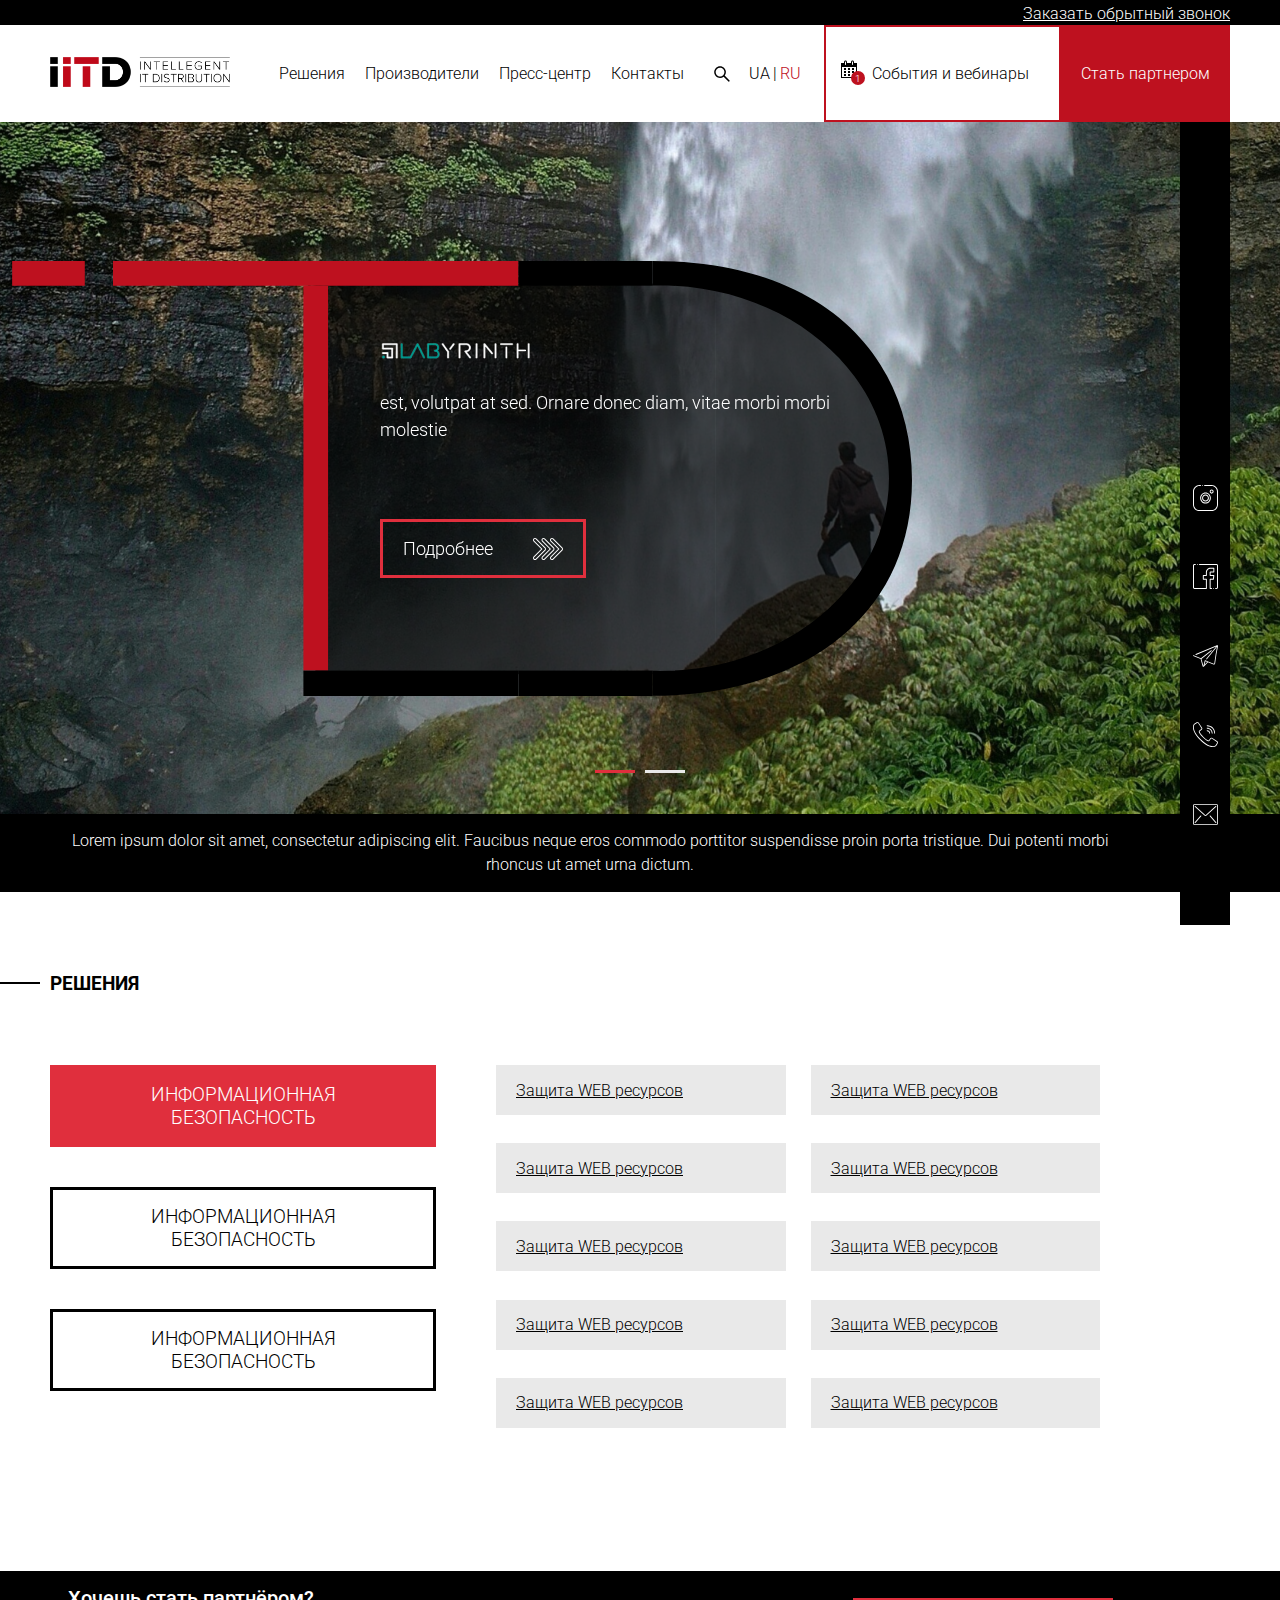
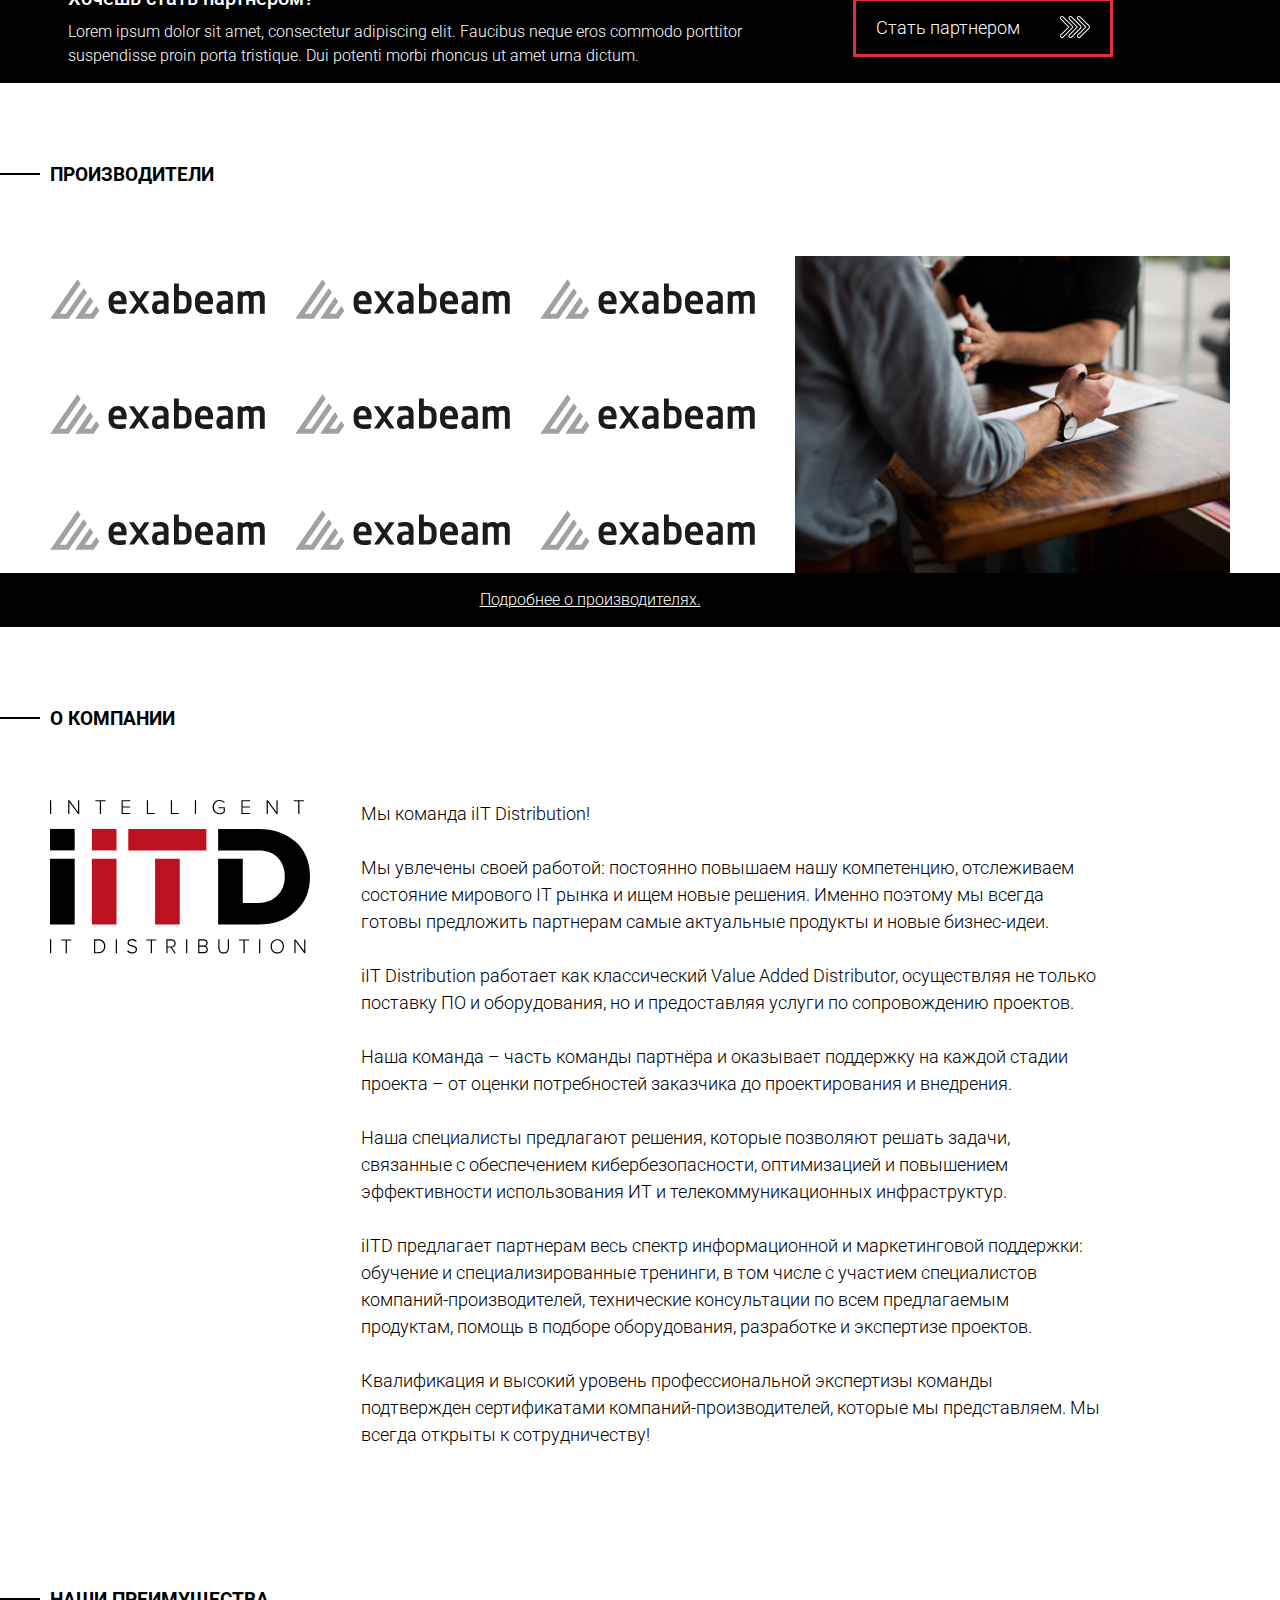
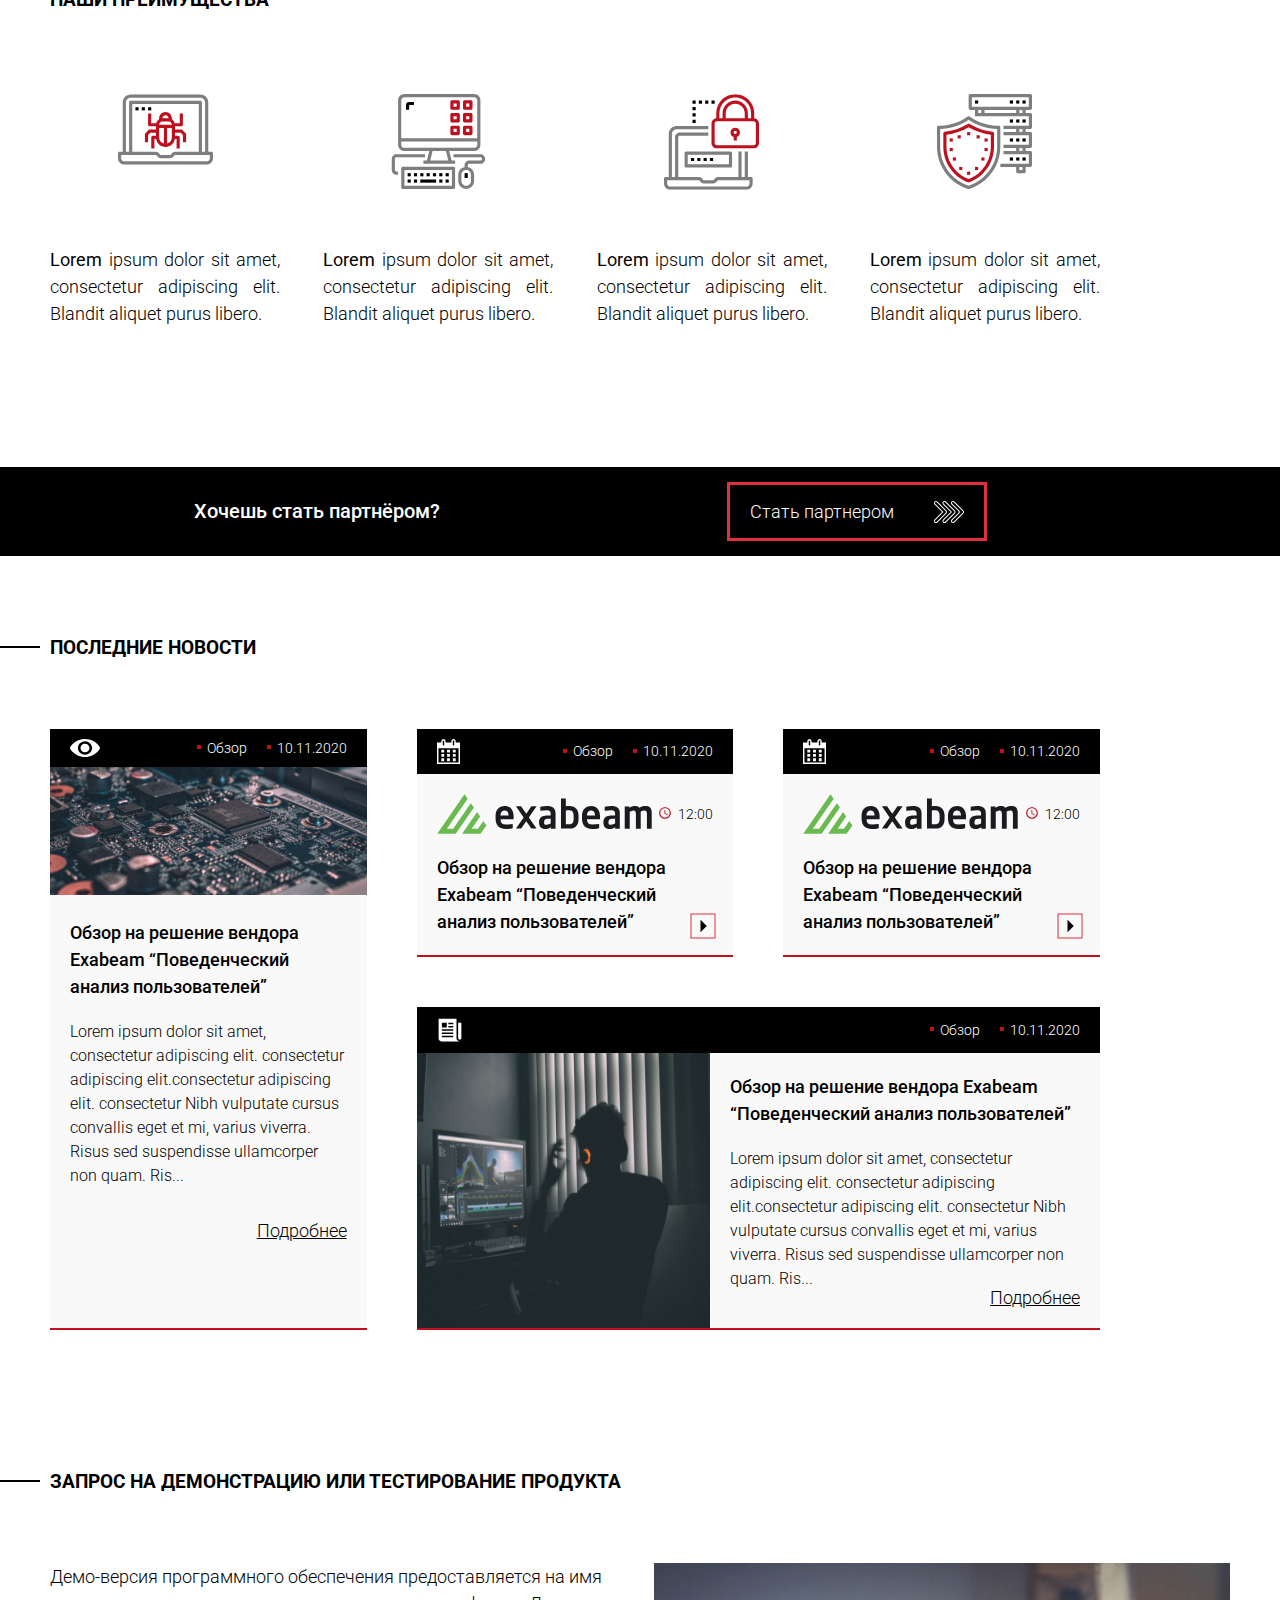
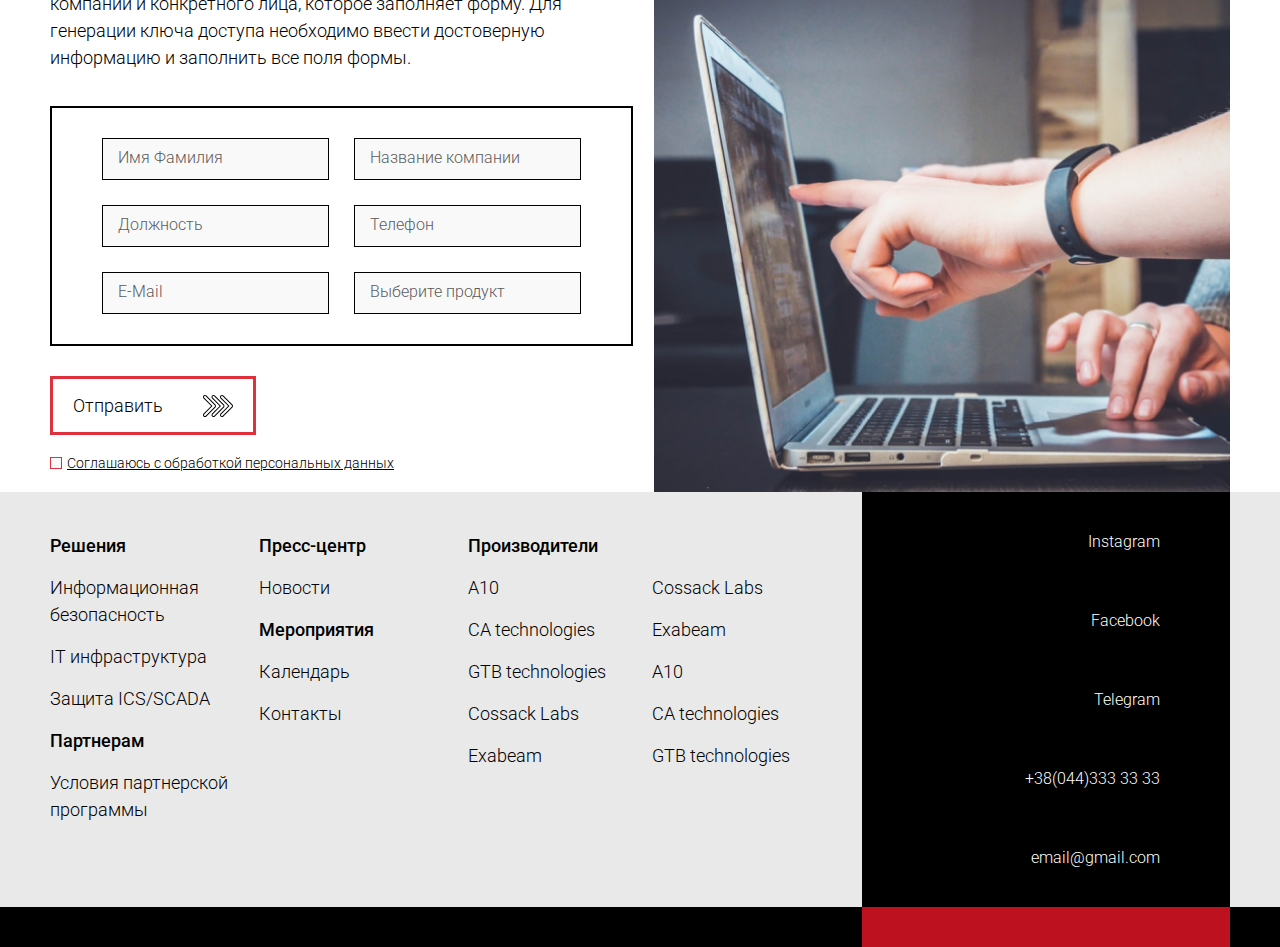
==== commit bc43c853: "fix" ====
--- a/index.html
+++ b/index.html
@@ -8,6 +8,7 @@
     <meta name="viewport" content="width=device-width, initial-scale=1">
     <link rel="stylesheet" href="css/slick.css">
     <link rel="stylesheet" href="css/slick-theme.css">
+    <link rel="stylesheet" href="css/magnific-popup.css">
     <link rel="stylesheet" href="css/main.css">
     <link href="https://fonts.googleapis.com/css?family=Roboto:300,400,500,700&display=swap&subset=cyrillic" rel="stylesheet">
 </head>
@@ -17,7 +18,7 @@
         <div class="top-header">
             <div class="container">
                 <div class="call-header">
-                    <a href="#">Заказать обрытный звонок</a>
+                    <a href="#call-contact" class="popup-with-form">Заказать обрытный звонок</a>
                 </div>
             </div>
         </div>
@@ -317,7 +318,6 @@
                     <div class="slick-slider single-item">
                         <div class="slide" style="background-image:url(img/main-slider/slider-img.png)">
                             <div class="slider-text-box">
-                                <img src="img/main-slider/slider-bg.svg" class="bg-slider" alt="bg">
                                 <img src="img/main-slider/slider-icon.png" class="icon-slider" alt="icon">
                                 <p class="text-simple">
                                     est, volutpat at sed. Ornare donec diam, vitae morbi morbi molestie
@@ -327,9 +327,9 @@
                         </div>
                         <div class="slide" style="background-image:url(img/main-slider/slider-img.png)">
                             <div class="slider-text-box">
-                                <img src="img/main-slider/slider-bg.svg" class="bg-slider" alt="bg">
                                 <img src="img/main-slider/slider-icon.png" class="icon-slider" alt="icon">
                                 <p class="text-simple">
+                                    Lorem ipsum dolor sit amet, consectetur adipiscing elit. Luctus est magna est, volutpat at sed. Ornare donec diam, vitae morbi morbi molestie
                                     Lorem ipsum dolor sit amet, consectetur adipiscing elit. Luctus est magna est, volutpat at sed. Ornare donec diam, vitae morbi morbi molestie
                                 </p>
                                 <a href="#" class="btn-dark">Подробнее</a>
@@ -752,8 +752,22 @@
         <div class="footer-black"></div>
     </div>
 
+
+    <div id="call-contact" class="white-popup-block mfp-hide">
+        <div class="modal-inside">
+            <form method="POST" class="feedback-form">
+                <div class="feedback-input-wrapper modal-input">
+                    <input type="text" name="name" placeholder="Имя Фамилия" maxlength="50" required>
+                    <input type="text" name="phone" placeholder="Телефон" maxlength="50" required>
+                </div>
+                <button type="sumbit" class="btn-white">Отправить</button>
+            </form>
+        </div>
+    </div>
+
     <script src="js/libs/jquery-3.4.1.min.js"></script>
     <script src="js/libs/slick.min.js"></script>
+    <script src="js/libs/jquery.magnific-popup.min.js"></script>
     <script src="js/common.js"></script>
 </body>
 
--- a/css/main.css
+++ b/css/main.css
@@ -1,6 +1,6 @@
 .top-header {
   background: #000;
-  z-index: 9999;
+  z-index: 999;
   position: fixed;
   top: 0;
   width: 100%;
@@ -21,7 +21,7 @@
       margin-top: 80px; } }
 
 header {
-  z-index: 9999;
+  z-index: 999;
   background: #fff;
   position: fixed;
   width: 100%;
@@ -611,13 +611,13 @@
   background-repeat: no-repeat; }
 
 .slide.slick-slide {
-  height: 900px; }
-  @media (max-width: 1200px) {
+  height: 85vh; }
+  @media (max-width: 1280px) {
     .slide.slick-slide {
-      height: 600px; } }
-  @media (max-width: 650px) {
+      height: 77vh; } }
+  @media (max-width: 990px) {
     .slide.slick-slide {
-      height: 400px; } }
+      height: 70vh; } }
 
 .slick-dots li {
   display: inline-block;
@@ -655,61 +655,99 @@
   color: #fff;
   max-width: 520px;
   margin: 0 auto;
+  height: 500px;
   margin-top: 15%;
   position: relative; }
   @media (max-width: 1280px) {
     .slider-text-box {
-      margin-top: 20%; } }
-  @media (max-width: 1200px) {
+      margin-top: 7%; } }
+  @media (max-width: 1150px) {
     .slider-text-box {
-      margin-top: 10%;
-      padding-left: 50px; } }
+      height: auto;
+      margin-top: 12%; } }
   @media (max-width: 990px) {
     .slider-text-box {
-      margin-top: 18%;
-      padding-left: 200px; } }
-  @media (max-width: 650px) {
+      height: auto;
+      margin-top: 15%;
+      max-width: 450px; } }
+  @media (max-width: 768px) {
     .slider-text-box {
-      margin-top: 20%;
-      padding-left: 150px; } }
-  @media (max-width: 420px) {
+      margin-top: 25%; } }
+  @media (max-width: 650px) {
     .slider-text-box {
-      padding-left: 50px;
+      margin-top: 15%; } }
+  @media (max-width: 450px) {
+    .slider-text-box {
+      margin-left: 20%;
       margin-top: 24%; } }
-  .slider-text-box .bg-slider {
-    position: absolute;
-    height: 540px;
-    left: -118%; }
-    @media (max-width: 1200px) {
-      .slider-text-box .bg-slider {
-        height: 480px;
-        left: -80%; } }
-    @media (max-width: 990px) {
-      .slider-text-box .bg-slider {
-        height: 400px;
-        left: -40%; } }
-    @media (max-width: 650px) {
-      .slider-text-box .bg-slider {
-        left: -50%;
-        height: 350px; } }
+  @media (max-width: 320px) {
+    .slider-text-box {
+      margin-left: 20%;
+      margin-top: 24%; } }
+  .slider-text-box::before {
+    position: absolute;
+    top: 20px;
+    right: 0;
+    left: -90%;
+    bottom: 0;
+    display: block;
+    content: '';
+    background: url(../img/main-slider/slider-bg.svg) no-repeat;
+    background-size: 100%;
+    height: 1000px;
+    width: 1000px;
+    display: block; }
+    @media (max-width: 1280px) {
+      .slider-text-box::before {
+        left: -90%;
+        top: 10%; } }
+    @media (max-width: 1150px) {
+      .slider-text-box::before {
+        left: -80%;
+        top: -40%;
+        height: 900px;
+        width: 900px; } }
+    @media (max-width: 990px) {
+      .slider-text-box::before {
+        height: 750px;
+        width: 750px;
+        left: -80%;
+        top: -30%; } }
+    @media (max-width: 650px) {
+      .slider-text-box::before {
+        height: 700px;
+        width: 700px;
+        left: -69%;
+        top: -36%; } }
+    @media (max-width: 450px) {
+      .slider-text-box::before {
+        left: -90%;
+        top: -30%;
+        height: 630px;
+        width: 630px; } }
     @media (max-width: 420px) {
-      .slider-text-box .bg-slider {
-        left: -62%;
-        height: 300px; } }
+      .slider-text-box::before {
+        left: -90%;
+        top: -12%; } }
     @media (max-width: 380px) {
-      .slider-text-box .bg-slider {
-        left: -55%;
-        height: 250px; } }
-    @media (max-width: 360px) {
-      .slider-text-box .bg-slider {
-        left: -60%; } }
+      .slider-text-box::before {
+        top: -9%;
+        left: -100%;
+        width: 610px; } }
     @media (max-width: 320px) {
-      .slider-text-box .bg-slider {
-        left: -70%;
-        height: 260px; } }
+      .slider-text-box::before {
+        top: -9%;
+        left: -119%;
+        width: 600px;
+        height: 600px;
+        left: -115%; } }
   .slider-text-box .icon-slider {
-    margin-bottom: 40px;
+    margin-bottom: 30px;
     z-index: 2;
+    height: auto;
+    max-width: 150px;
+    -o-object-fit: contain;
+       object-fit: contain;
     position: relative; }
     @media (max-width: 990px) {
       .slider-text-box .icon-slider {
@@ -717,12 +755,19 @@
         height: 20px; } }
     @media (max-width: 650px) {
       .slider-text-box .icon-slider {
-        margin-bottom: 15px; } }
+        margin-bottom: 10px; } }
+    @media (max-width: 320px) {
+      .slider-text-box .icon-slider {
+        margin-bottom: 5px; } }
   .slider-text-box .text-simple {
     margin-bottom: 50px;
     z-index: 2;
     height: 80px;
     position: relative; }
+    @media (max-width: 1150px) {
+      .slider-text-box .text-simple {
+        margin-bottom: 30px;
+        max-width: 80%; } }
     @media (max-width: 990px) {
       .slider-text-box .text-simple {
         margin-bottom: 20px;
@@ -730,10 +775,11 @@
     @media (max-width: 650px) {
       .slider-text-box .text-simple {
         font-size: .87rem;
-        margin-bottom: 15px; } }
+        margin-bottom: 10px; } }
     @media (max-width: 420px) {
       .slider-text-box .text-simple {
-        max-width: 250px; } }
+        max-width: 250px;
+        height: 100px; } }
     @media (max-width: 320px) {
       .slider-text-box .text-simple {
         max-width: 225px; } }
@@ -1678,7 +1724,7 @@
   right: 200px;
   top: 0;
   background: #000;
-  z-index: 999;
+  z-index: 99;
   width: 30px;
   height: 100vh; }
   @media (max-width: 1800px) {
@@ -4081,6 +4127,35 @@
     .footer-black {
       height: 30px; } }
 
+.mfp-content {
+  position: relative;
+  background: #fff;
+  max-width: 500px;
+  padding: 30px;
+  padding-top: 35px; }
+  @media (max-width: 650px) {
+    .mfp-content {
+      margin: 30px;
+      max-width: 100%; } }
+  .mfp-content input {
+    margin-bottom: 10px; }
+  .mfp-content .modal-input {
+    display: -webkit-box;
+    display: -webkit-flex;
+    display: -ms-flexbox;
+    display: flex;
+    -webkit-box-orient: vertical;
+    -webkit-box-direction: normal;
+    -webkit-flex-direction: column;
+        -ms-flex-direction: column;
+            flex-direction: column; }
+  .mfp-content .btn-white {
+    margin: 0 auto;
+    display: -webkit-box;
+    display: -webkit-flex;
+    display: -ms-flexbox;
+    display: flex; }
+
 .title-xl {
   text-transform: uppercase;
   font: 700 1.2rem 'Roboto', sans-serif;
